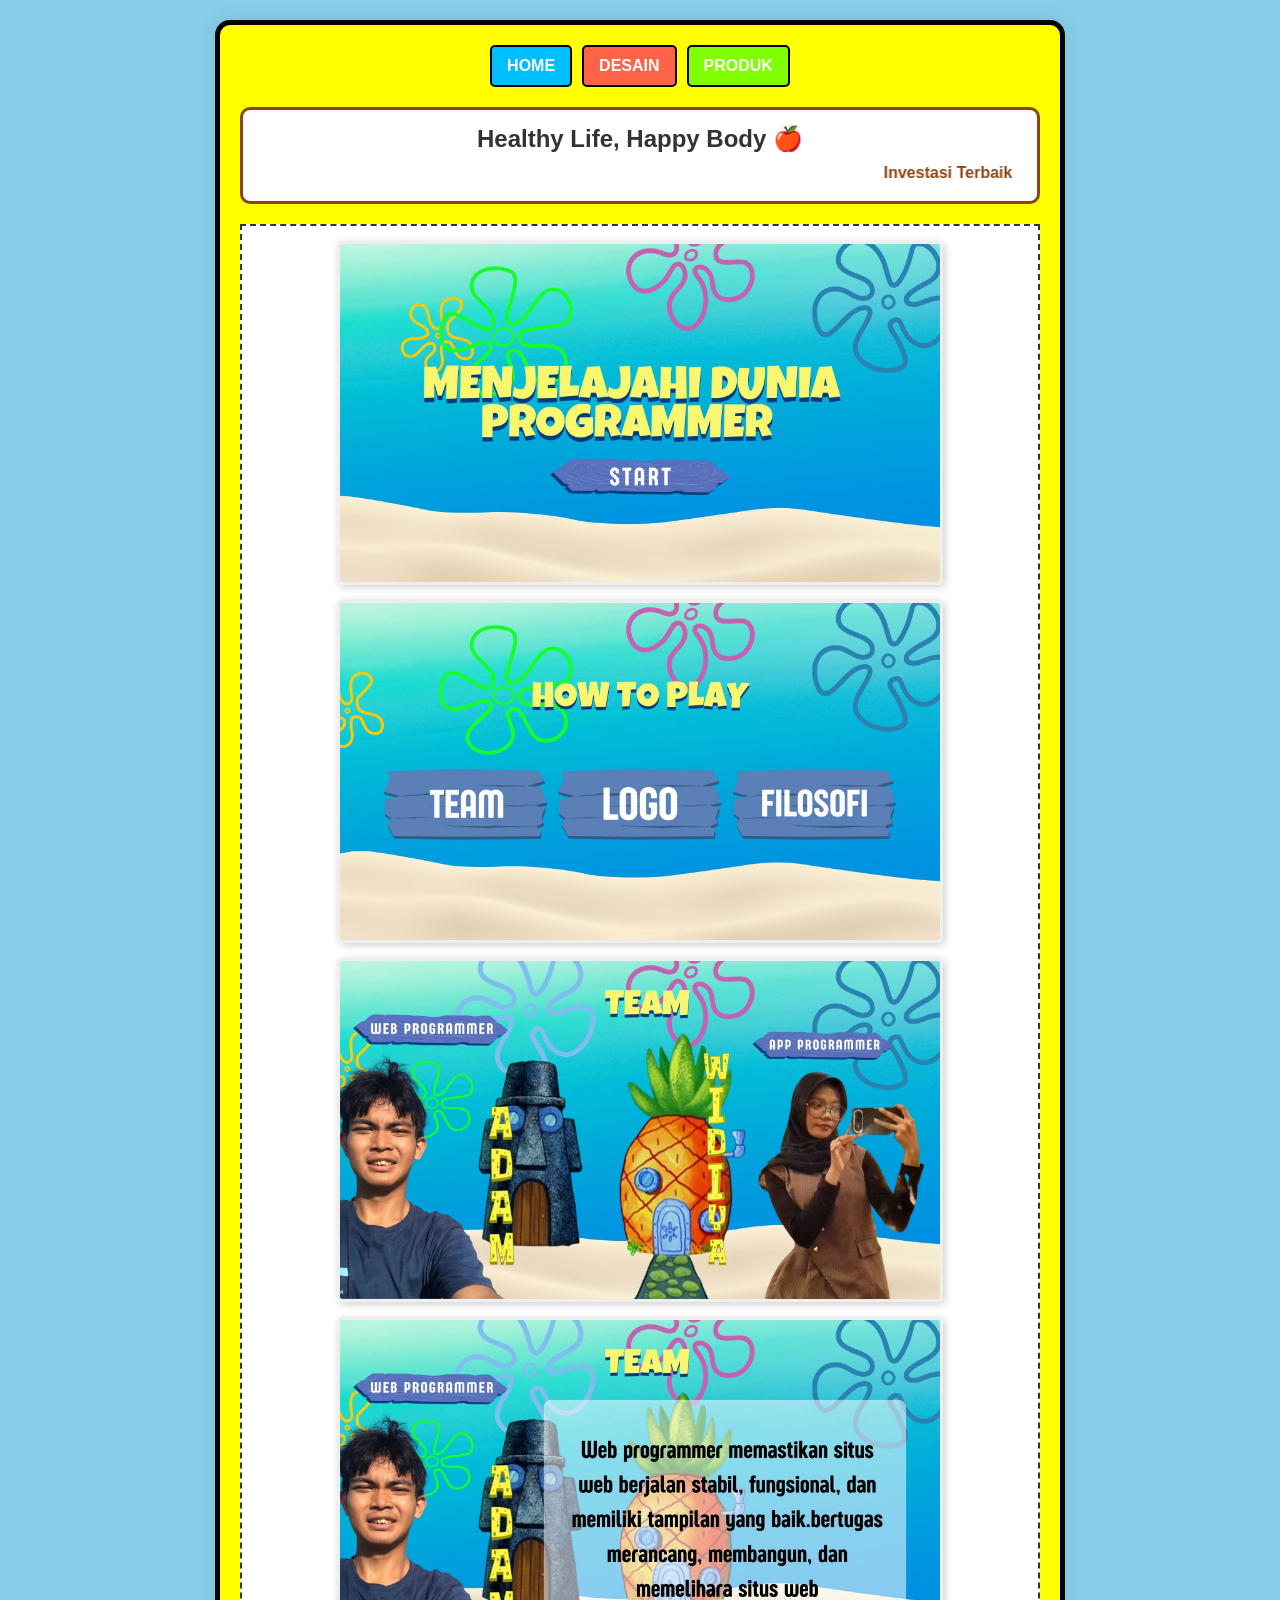
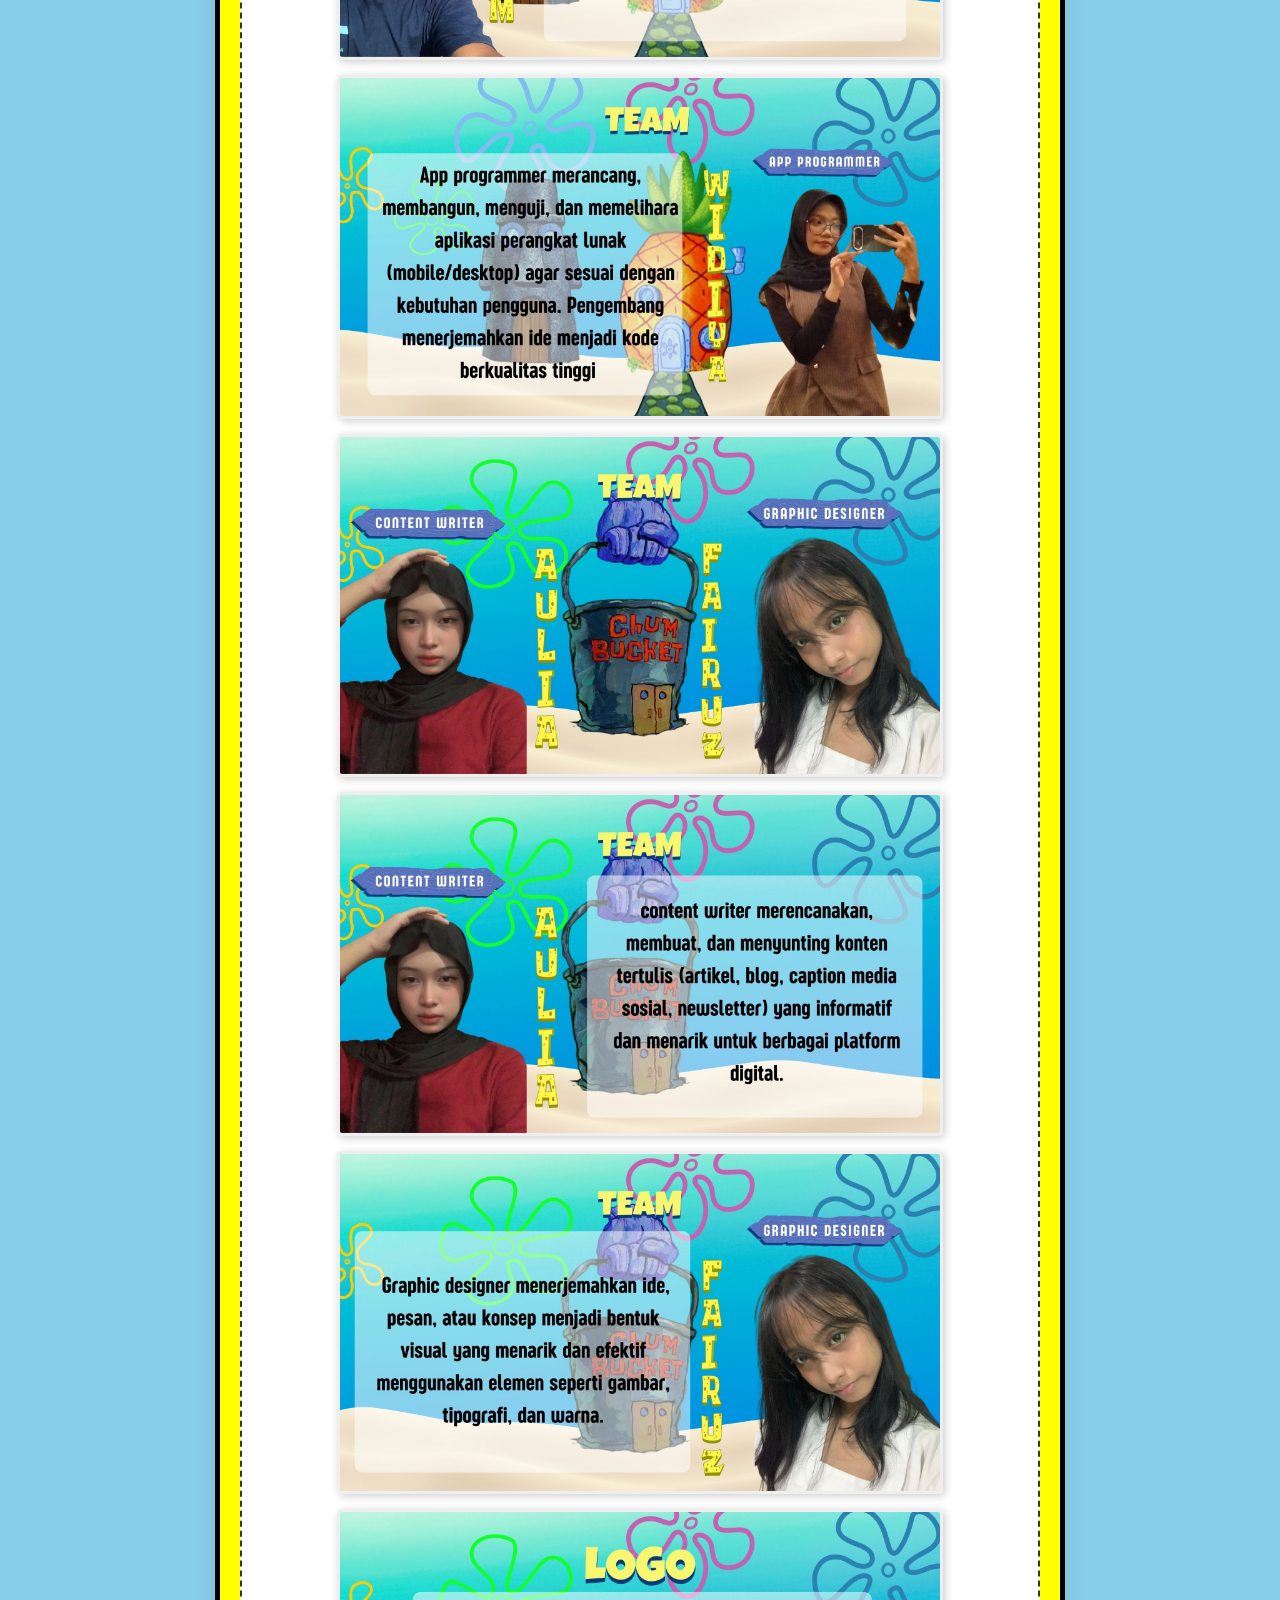
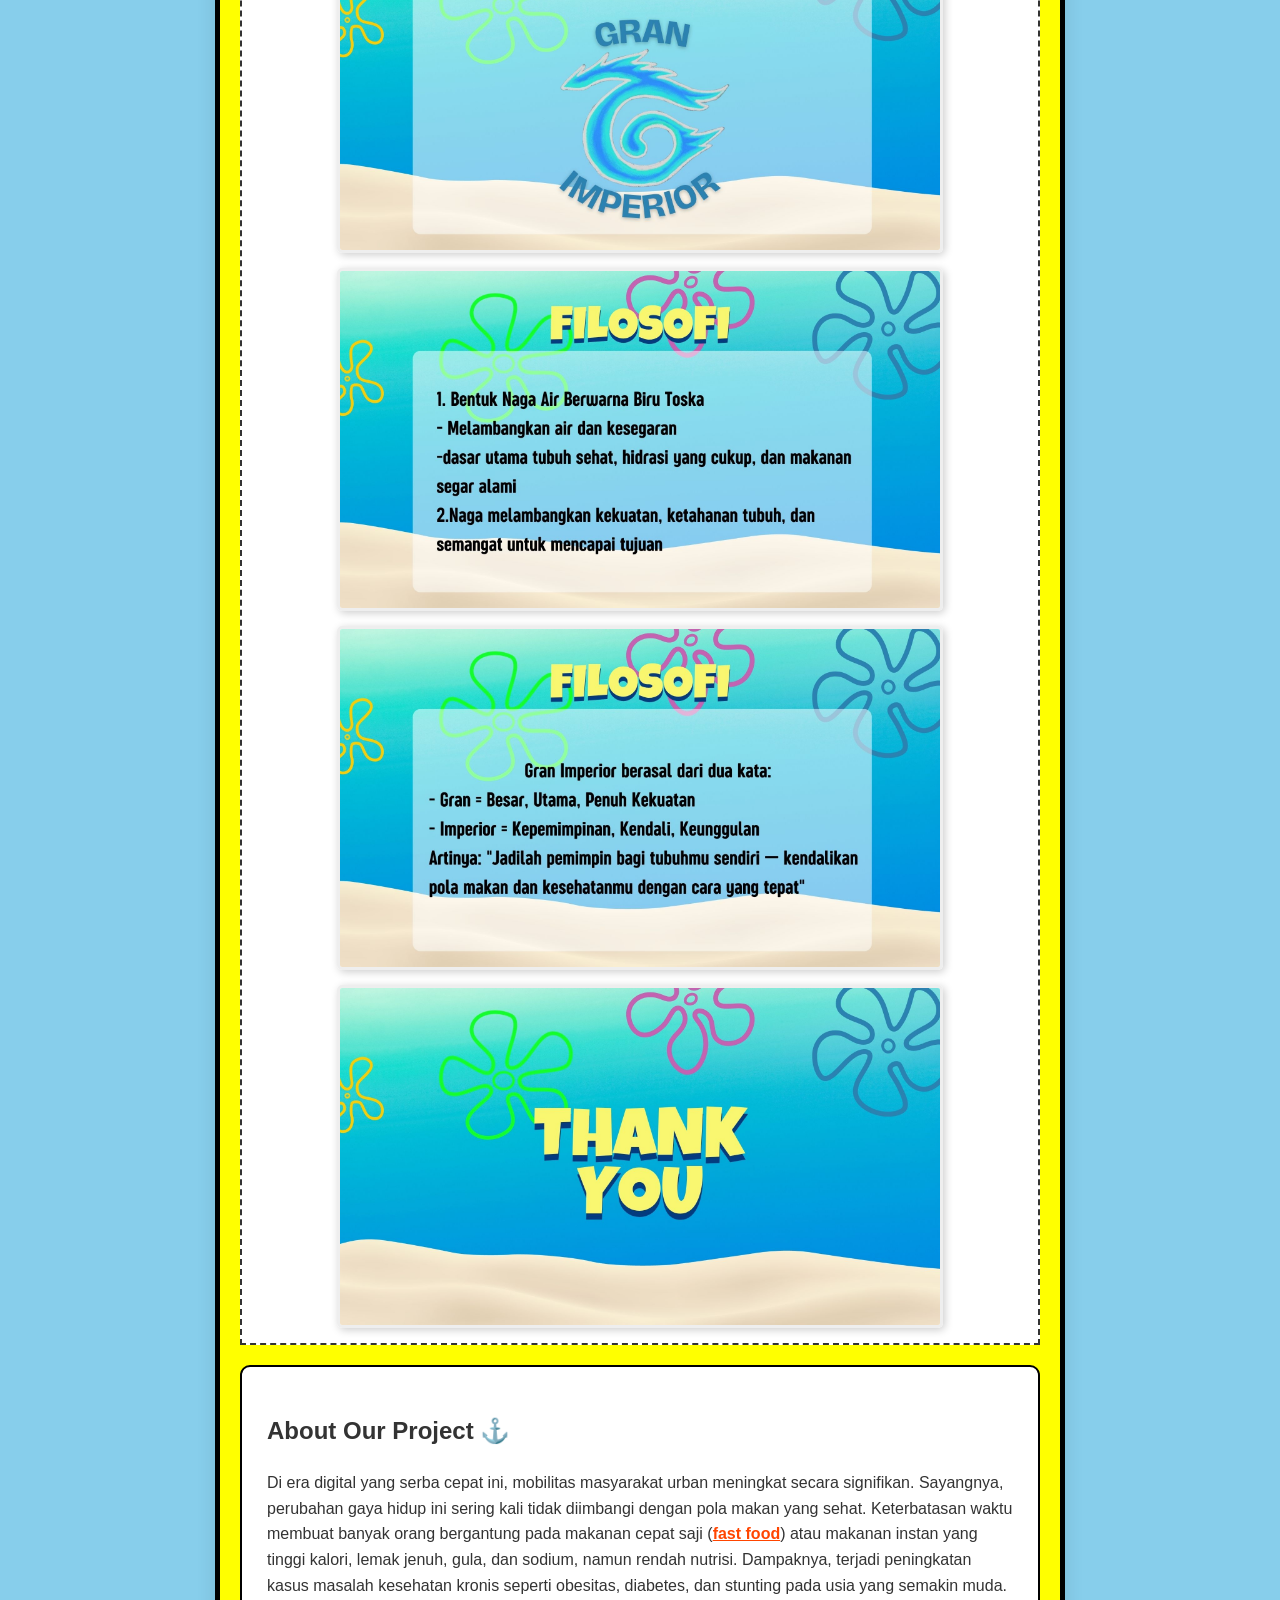
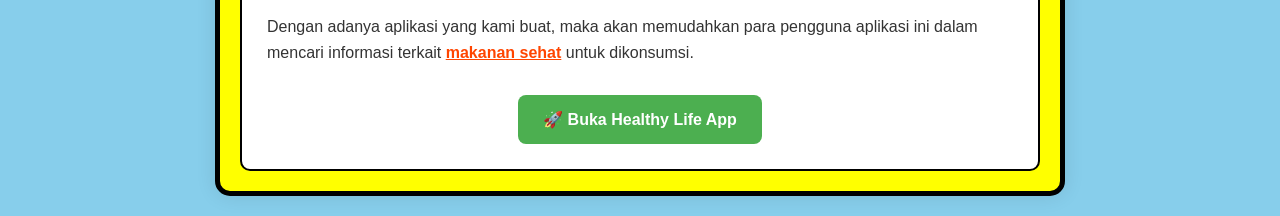
==== index.html @ bfa11078 "Update index.html" ====
<!DOCTYPE html>
<html lang="id">
<head>
    <meta charset="utf-8">
    <meta name="viewport" content="width=device-width, initial-scale=1.0">
    <title>Healthy Life - Kelompok Canggih</title>
    <link rel="stylesheet" href="styles.css?v=9">
</head>
<body>

    <div class="main-container">
        
        <nav class="nav-container">
            <a href="index.html" class="nav-btn">HOME</a>
            <a href="desain.html" class="nav-btn btn-design">DESAIN</a>
            <a href="produk.html" class="nav-btn btn-product">PRODUK</a>
        </nav>

        <header class="project-title">
            Healthy Life, Happy Body 🍎
            <div class="subtitle" style="font-size: 16px; margin-top: 10px;">
                <marquee scrollamount="5" hspace="10" style="color: #8B4513; font-weight: bold;">
                    Investasi Terbaik Dimulai dari Apa yang Kamu Makan! 🥦✨
                </marquee>
            </div>
        </header>

        <main class="content-box">
            
            <div class="ppt-vertical-container">
                <img src="1_20260606_195122_0000.jpg" alt="Slide 1" class="slide-img">
                <img src="2_20260606_195122_0001.jpg" alt="Slide 2" class="slide-img">
                <img src="3_20260606_195122_0002.jpg" alt="Slide 3" class="slide-img">
                <img src="4_20260606_195122_0003.jpg" alt="Slide 4" class="slide-img">
                <img src="5_20260606_195122_0004.jpg" alt="Slide 5" class="slide-img">
                <img src="6_20260606_195122_0005.jpg" alt="Slide 6" class="slide-img">
                <img src="7_20260606_195123_0006.jpg" alt="Slide 7" class="slide-img">
                <img src="8_20260606_195123_0007.jpg" alt="Slide 8" class="slide-img">
                <img src="9_20260606_195123_0008.jpg" alt="Slide 9" class="slide-img">
                <img src="10_20260606_195123_0009.jpg" alt="Slide 10" class="slide-img">
                <img src="11_20260606_195123_0010.jpg" alt="Slide 11" class="slide-img">
                <img src="12_20260606_195123_0011.jpg" alt="Slide 12" class="slide-img">
            </div>
            
            <section class="about-section">
                <h2>About Our Project ⚓</h2>
                <p>
                    Di era digital yang serba cepat ini, mobilitas masyarakat urban meningkat secara signifikan. Sayangnya, perubahan gaya hidup ini sering kali tidak diimbangi dengan pola makan yang sehat. Keterbatasan waktu membuat banyak orang bergantung pada makanan cepat saji (<span class="highlight">fast food</span>) atau makanan instan yang tinggi kalori, lemak jenuh, gula, dan sodium, namun rendah nutrisi. Dampaknya, terjadi peningkatan kasus masalah kesehatan kronis seperti obesitas, diabetes, dan stunting pada usia yang semakin muda.
                </p>
                <p>
                    Dengan adanya aplikasi yang kami buat, maka akan memudahkan para pengguna aplikasi ini dalam mencari informasi terkait <span class="highlight">makanan sehat</span> untuk dikonsumsi.
                </p>
                
                <div style="text-align: center; margin-top: 30px;">
                    <a href="https://gran-imperior-dbnquunvcpaazsbm9xp2z8.streamlit.app/" target="_blank" style="text-decoration: none;">
                        <button style="padding: 15px 25px; font-size: 16px; background-color: #4CAF50; color: white; border: none; border-radius: 8px; cursor: pointer; font-weight: bold;">
                            🚀 Buka Healthy Life App
                        </button>
                    </a>
                </div>
            </section>

        </main>
    </div>

</body>
</html>
---- styles.css ----
/* Pengaturan Dasar */
body {
    background-color: #87CEEB; /* Biru langit */
    font-family: 'Segoe UI', Tahoma, Geneva, Verdana, sans-serif;
    margin: 0;
    padding: 0;
    color: #333;
}

.main-container {
    max-width: 800px;
    margin: 20px auto;
    padding: 20px;
    background-color: #FFFF00; /* Kuning tema */
    border: 5px solid #000;
    border-radius: 15px;
    box-shadow: 0 0 20px rgba(0,0,0,0.1);
}

/* Navigasi */
.nav-container {
    display: flex;
    justify-content: center;
    gap: 10px;
    margin-bottom: 20px;
    flex-wrap: wrap;
}

.nav-btn {
    padding: 10px 15px;
    background-color: #00BFFF;
    color: white;
    text-decoration: none;
    border: 2px solid #000;
    border-radius: 5px;
    font-weight: bold;
    text-transform: uppercase;
}

.btn-design { background-color: #FF6347; }
.btn-product { background-color: #7FFF00; }

/* Judul Web */
.project-title {
    text-align: center;
    font-size: 24px;
    font-weight: bold;
    border: 3px solid #8B4513;
    padding: 15px;
    background-color: #fff;
    border-radius: 10px;
    margin-bottom: 20px;
}

/* Wadah Gambar PPT (Dibuat agar gambar tidak keluar) */
.ppt-vertical-container {
    display: flex;
    flex-direction: column;
    align-items: center;
    gap: 15px;
    margin: 20px 0;
    padding: 15px;
    background: #fff;
    border: 2px dashed #333;
    width: 100%;
    box-sizing: border-box; /* Agar padding tidak merusak lebar */
}

/* Pengaturan Gambar agar RAPI & PAS */
.slide-img {
    width: 100%;             /* Memaksa gambar selebar kontainer */
    max-width: 600px;        /* Batas maksimal lebar agar tidak terlalu besar */
    height: auto;            /* Menjaga proporsi gambar */
    object-fit: contain;     /* Gambar tidak akan gepeng */
    border: 3px solid #eee;
    border-radius: 5px;
    box-shadow: 2px 2px 8px rgba(0,0,0,0.2);
    display: block;          /* Menghilangkan celah bawah pada gambar */
}

/* Bagian Tentang */
.about-section {
    background-color: #fff;
    padding: 25px;
    border-radius: 10px;
    border: 2px solid #000;
    line-height: 1.6;
}

.highlight {
    color: #FF4500;
    font-weight: bold;
    text-decoration: underline;
    }

/* Tambahkan kode ini ke bagian bawah file styles.css */
.scratch-wrapper {
    position: relative;
    width: 100%;
    padding-top: 80%; /* Ini mengatur tinggi game agar tidak gepeng */
    overflow: hidden;
    border: 4px solid #8B4513; 
    border-radius: 10px;
    background: #eee;
    margin-top: 15px;
}

.scratch-wrapper iframe {
    position: absolute;
    top: 0;
    left: 0;
    width: 100%;
    height: 100%;
    border: none;
}
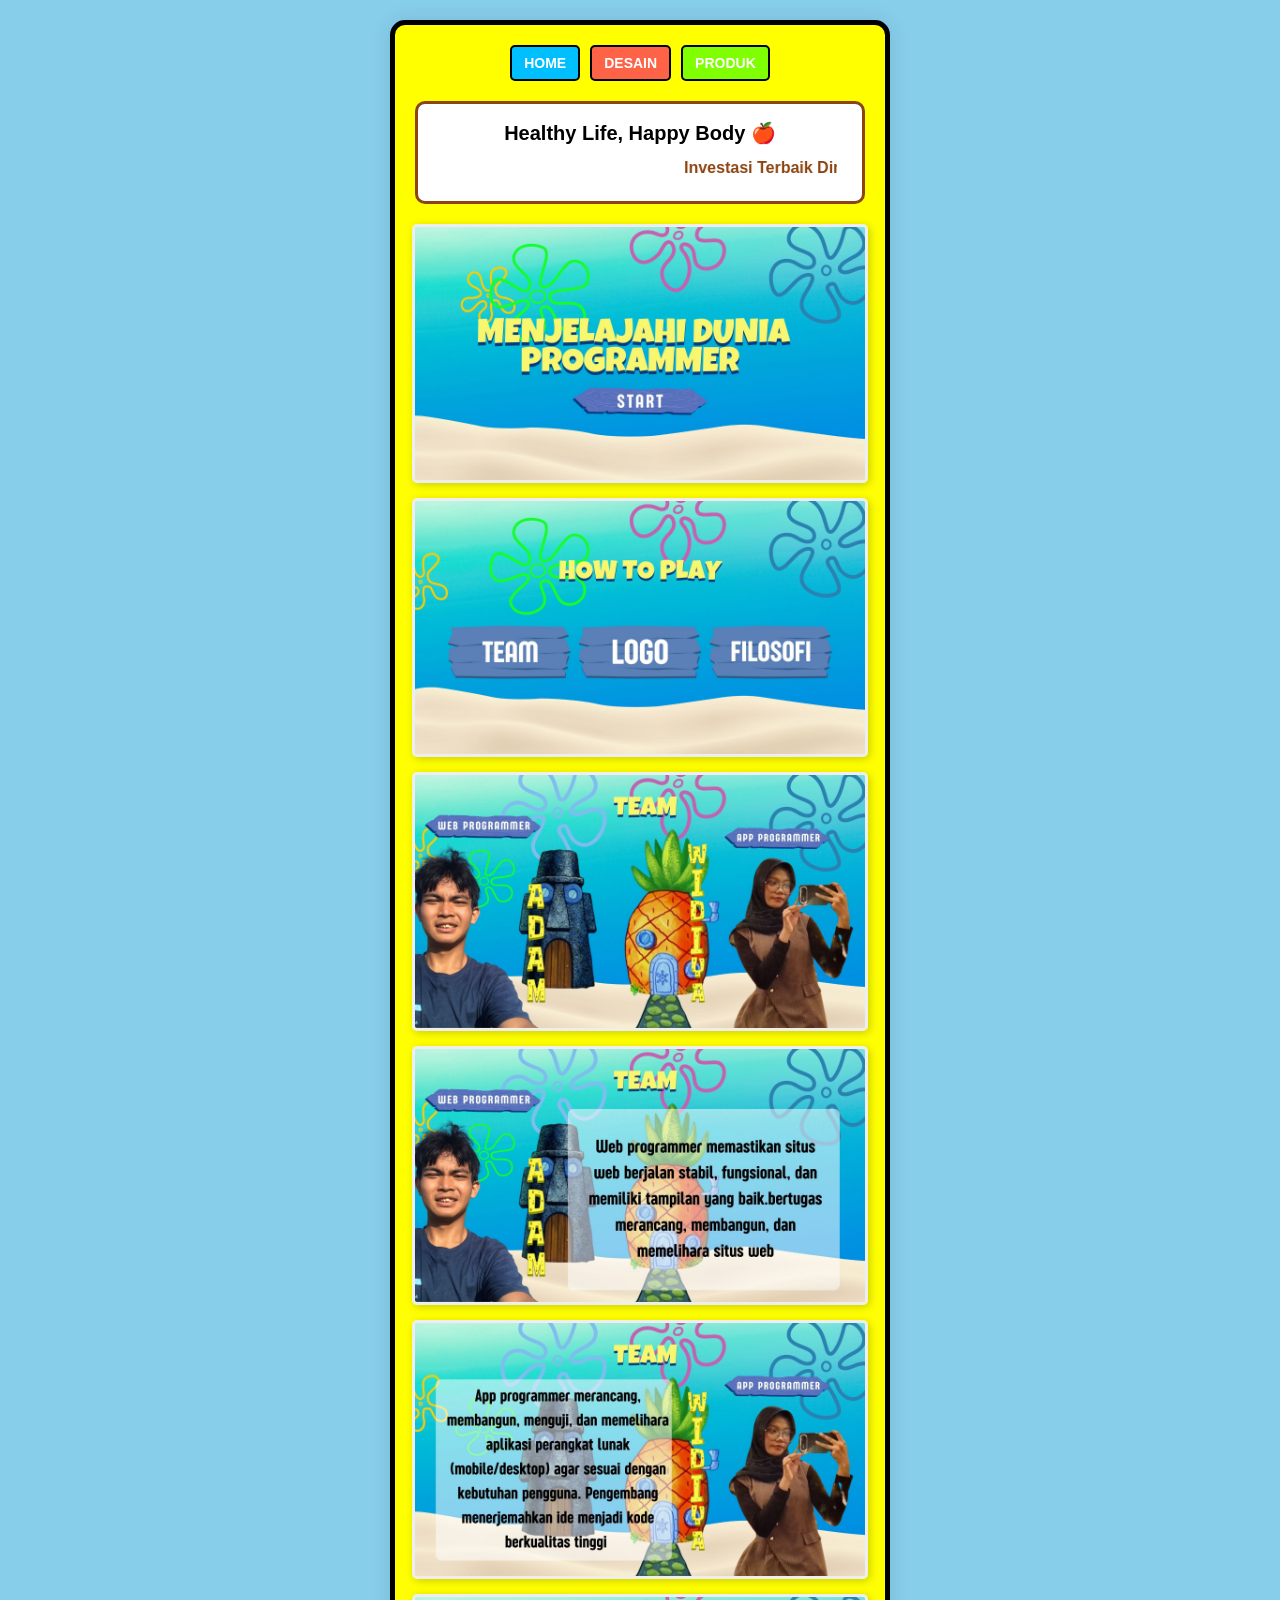
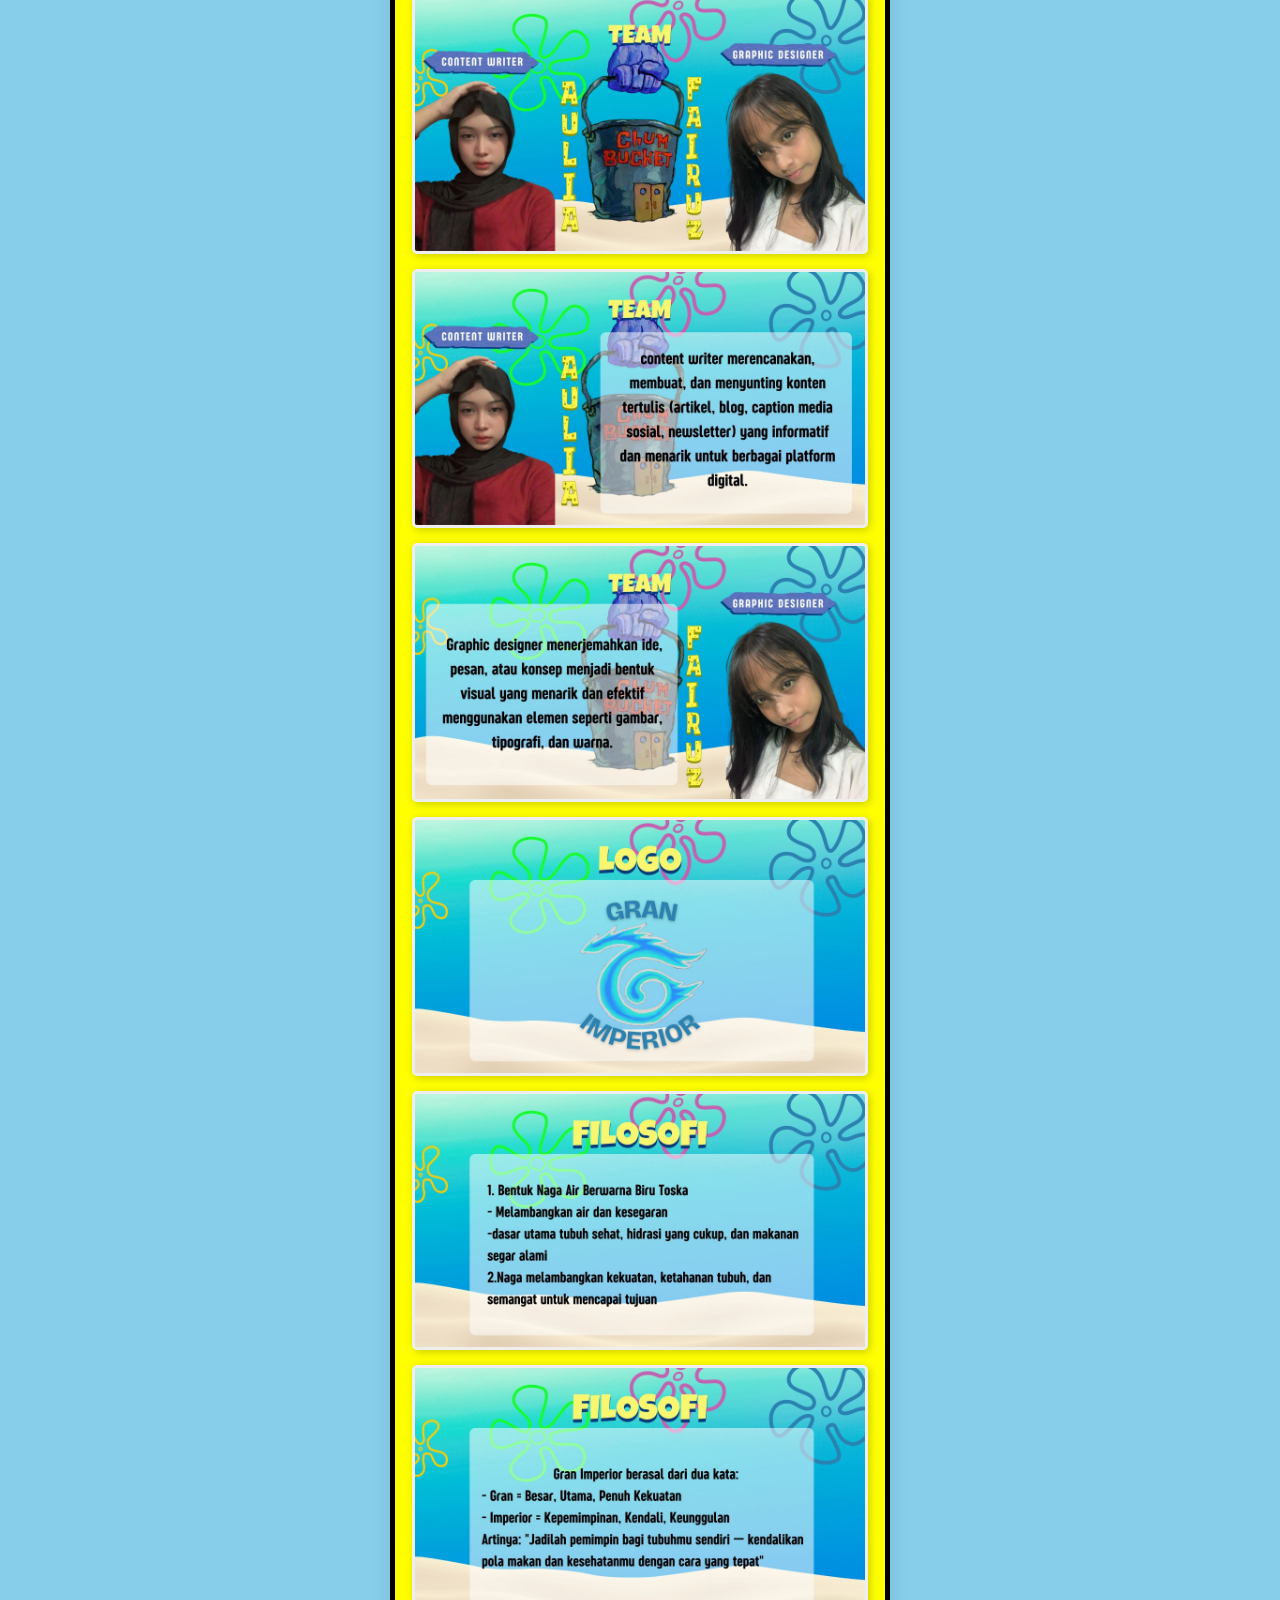
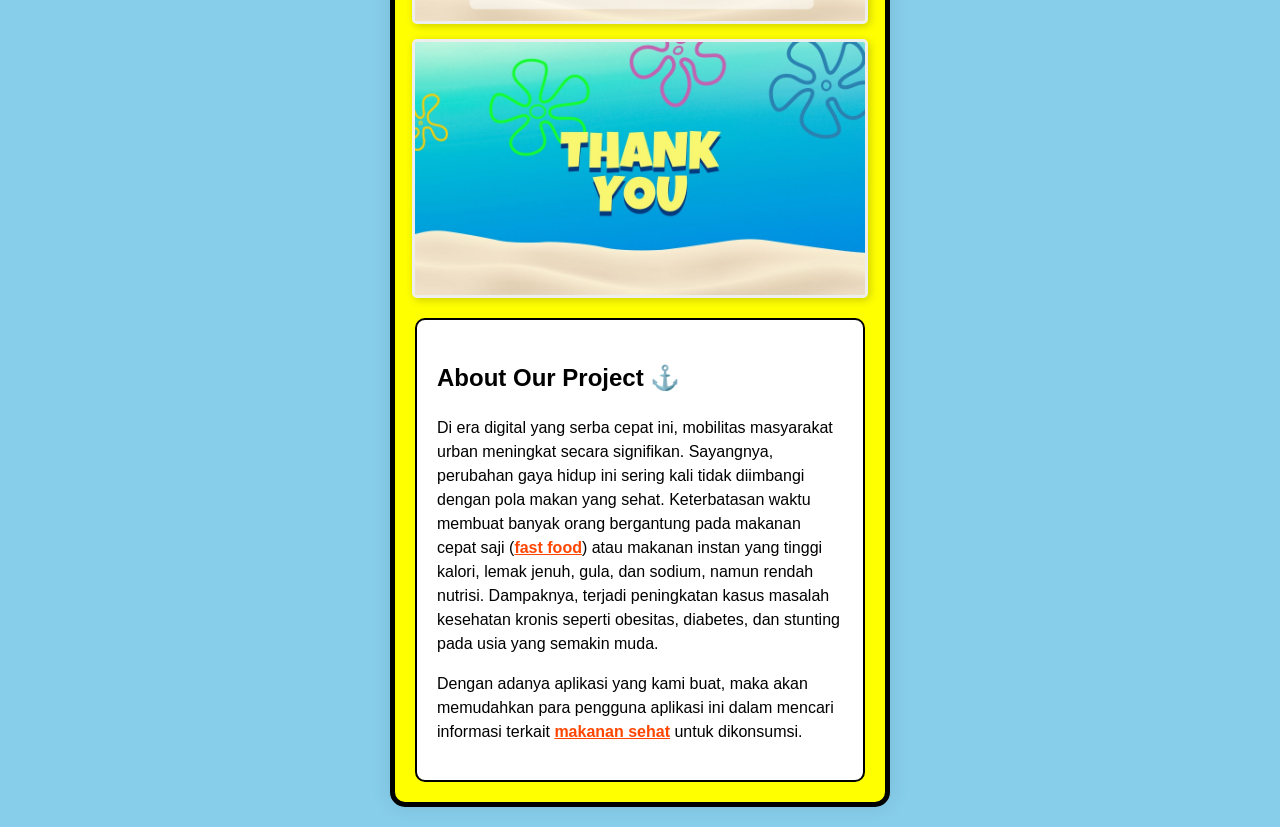
==== commit 132e0278: "Update index.html" ====
--- a/index.html
+++ b/index.html
@@ -51,13 +51,7 @@
                     Dengan adanya aplikasi yang kami buat, maka akan memudahkan para pengguna aplikasi ini dalam mencari informasi terkait <span class="highlight">makanan sehat</span> untuk dikonsumsi.
                 </p>
                 
-                <div style="text-align: center; margin-top: 30px;">
-                    <a href="https://gran-imperior-dbnquunvcpaazsbm9xp2z8.streamlit.app/" target="_blank" style="text-decoration: none;">
-                        <button style="padding: 15px 25px; font-size: 16px; background-color: #4CAF50; color: white; border: none; border-radius: 8px; cursor: pointer; font-weight: bold;">
-                            🚀 Buka Healthy Life App
-                        </button>
-                    </a>
-                </div>
+                
             </section>
 
         </main>
--- a/styles.css
+++ b/styles.css
@@ -3,18 +3,20 @@
     background-color: #87CEEB; /* Biru langit */
     font-family: 'Segoe UI', Tahoma, Geneva, Verdana, sans-serif;
     margin: 0;
-    padding: 0;
-    color: #333;
+    padding: 20px;
+    display: flex;
+    justify-content: center;
 }
 
 .main-container {
-    max-width: 800px;
-    margin: 20px auto;
+    width: 100%;
+    max-width: 500px; /* Lebar pas agar bingkai biru tetap terlihat */
     padding: 20px;
     background-color: #FFFF00; /* Kuning tema */
     border: 5px solid #000;
     border-radius: 15px;
     box-shadow: 0 0 20px rgba(0,0,0,0.1);
+    box-sizing: border-box; 
 }
 
 /* Navigasi */
@@ -27,14 +29,14 @@
 }
 
 .nav-btn {
-    padding: 10px 15px;
+    padding: 8px 12px;
     background-color: #00BFFF;
     color: white;
     text-decoration: none;
     border: 2px solid #000;
     border-radius: 5px;
     font-weight: bold;
-    text-transform: uppercase;
+    font-size: 14px;
 }
 
 .btn-design { background-color: #FF6347; }
@@ -43,73 +45,47 @@
 /* Judul Web */
 .project-title {
     text-align: center;
-    font-size: 24px;
+    font-size: 20px;
     font-weight: bold;
     border: 3px solid #8B4513;
     padding: 15px;
     background-color: #fff;
     border-radius: 10px;
     margin-bottom: 20px;
+    line-height: 1.4; 
 }
 
-/* Wadah Gambar PPT (Dibuat agar gambar tidak keluar) */
+/* Pengaturan Gambar PPT */
 .ppt-vertical-container {
     display: flex;
     flex-direction: column;
     align-items: center;
     gap: 15px;
     margin: 20px 0;
-    padding: 15px;
-    background: #fff;
-    border: 2px dashed #333;
     width: 100%;
-    box-sizing: border-box; /* Agar padding tidak merusak lebar */
 }
 
-/* Pengaturan Gambar agar RAPI & PAS */
 .slide-img {
-    width: 100%;             /* Memaksa gambar selebar kontainer */
-    max-width: 600px;        /* Batas maksimal lebar agar tidak terlalu besar */
-    height: auto;            /* Menjaga proporsi gambar */
-    object-fit: contain;     /* Gambar tidak akan gepeng */
+    width: 100%;
+    height: auto;
     border: 3px solid #eee;
     border-radius: 5px;
     box-shadow: 2px 2px 8px rgba(0,0,0,0.2);
-    display: block;          /* Menghilangkan celah bawah pada gambar */
+    display: block;
 }
 
 /* Bagian Tentang */
 .about-section {
     background-color: #fff;
-    padding: 25px;
+    padding: 20px;
     border-radius: 10px;
     border: 2px solid #000;
-    line-height: 1.6;
+    line-height: 1.5;
+    margin-top: 20px;
 }
 
 .highlight {
     color: #FF4500;
     font-weight: bold;
     text-decoration: underline;
-    }
-
-/* Tambahkan kode ini ke bagian bawah file styles.css */
-.scratch-wrapper {
-    position: relative;
-    width: 100%;
-    padding-top: 80%; /* Ini mengatur tinggi game agar tidak gepeng */
-    overflow: hidden;
-    border: 4px solid #8B4513; 
-    border-radius: 10px;
-    background: #eee;
-    margin-top: 15px;
 }
-
-.scratch-wrapper iframe {
-    position: absolute;
-    top: 0;
-    left: 0;
-    width: 100%;
-    height: 100%;
-    border: none;
-}
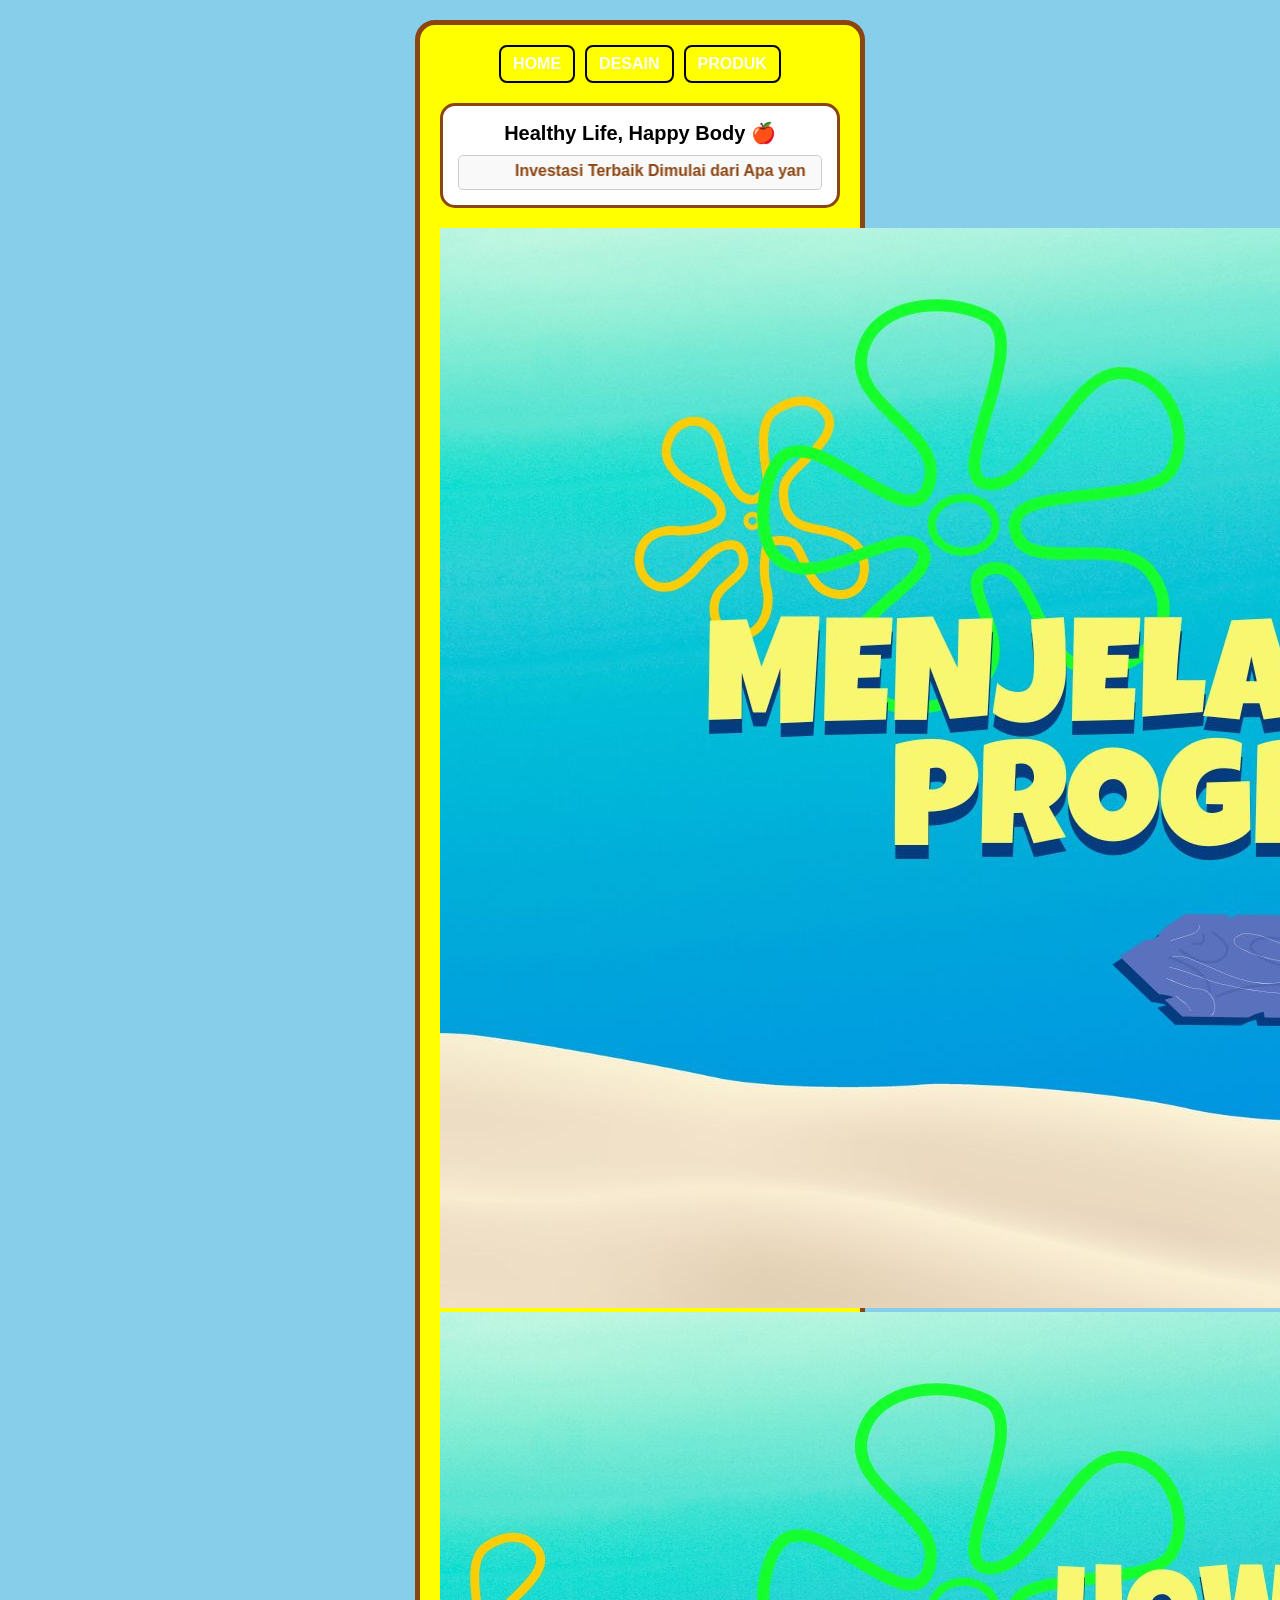
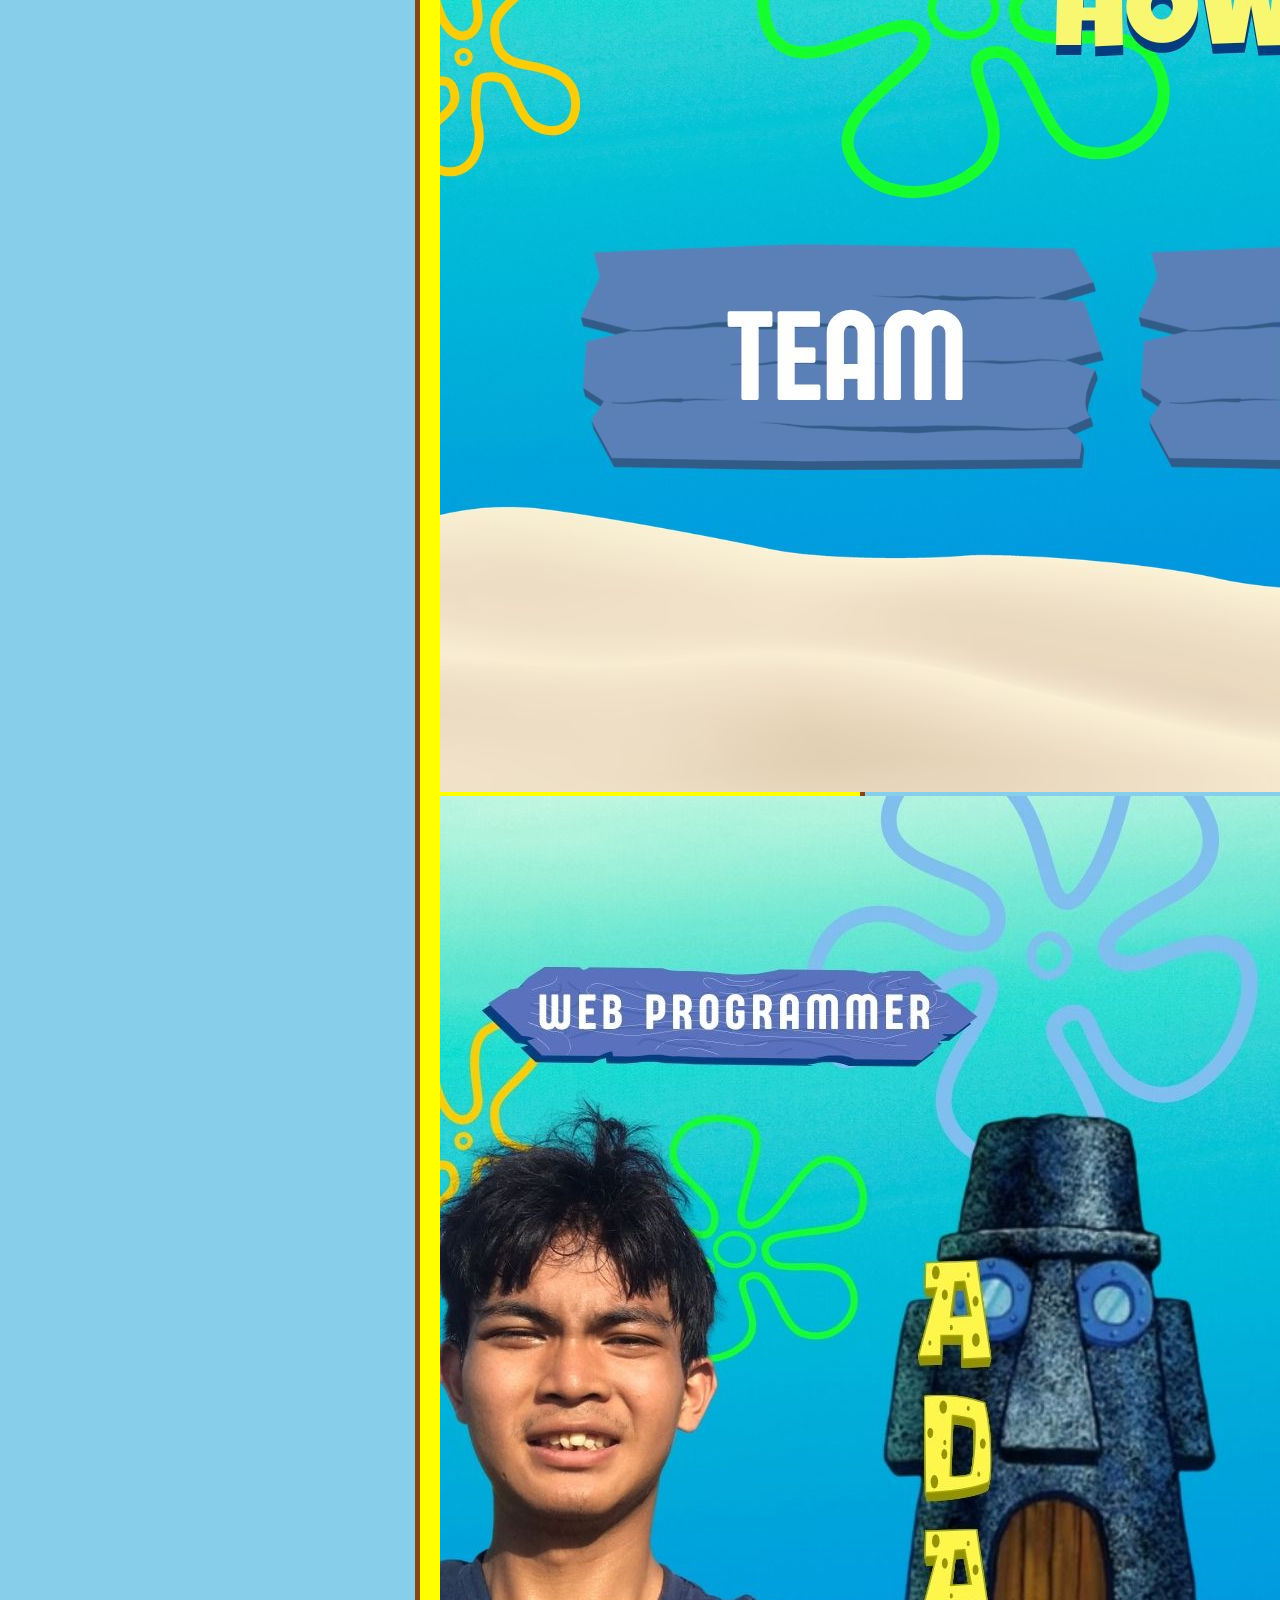
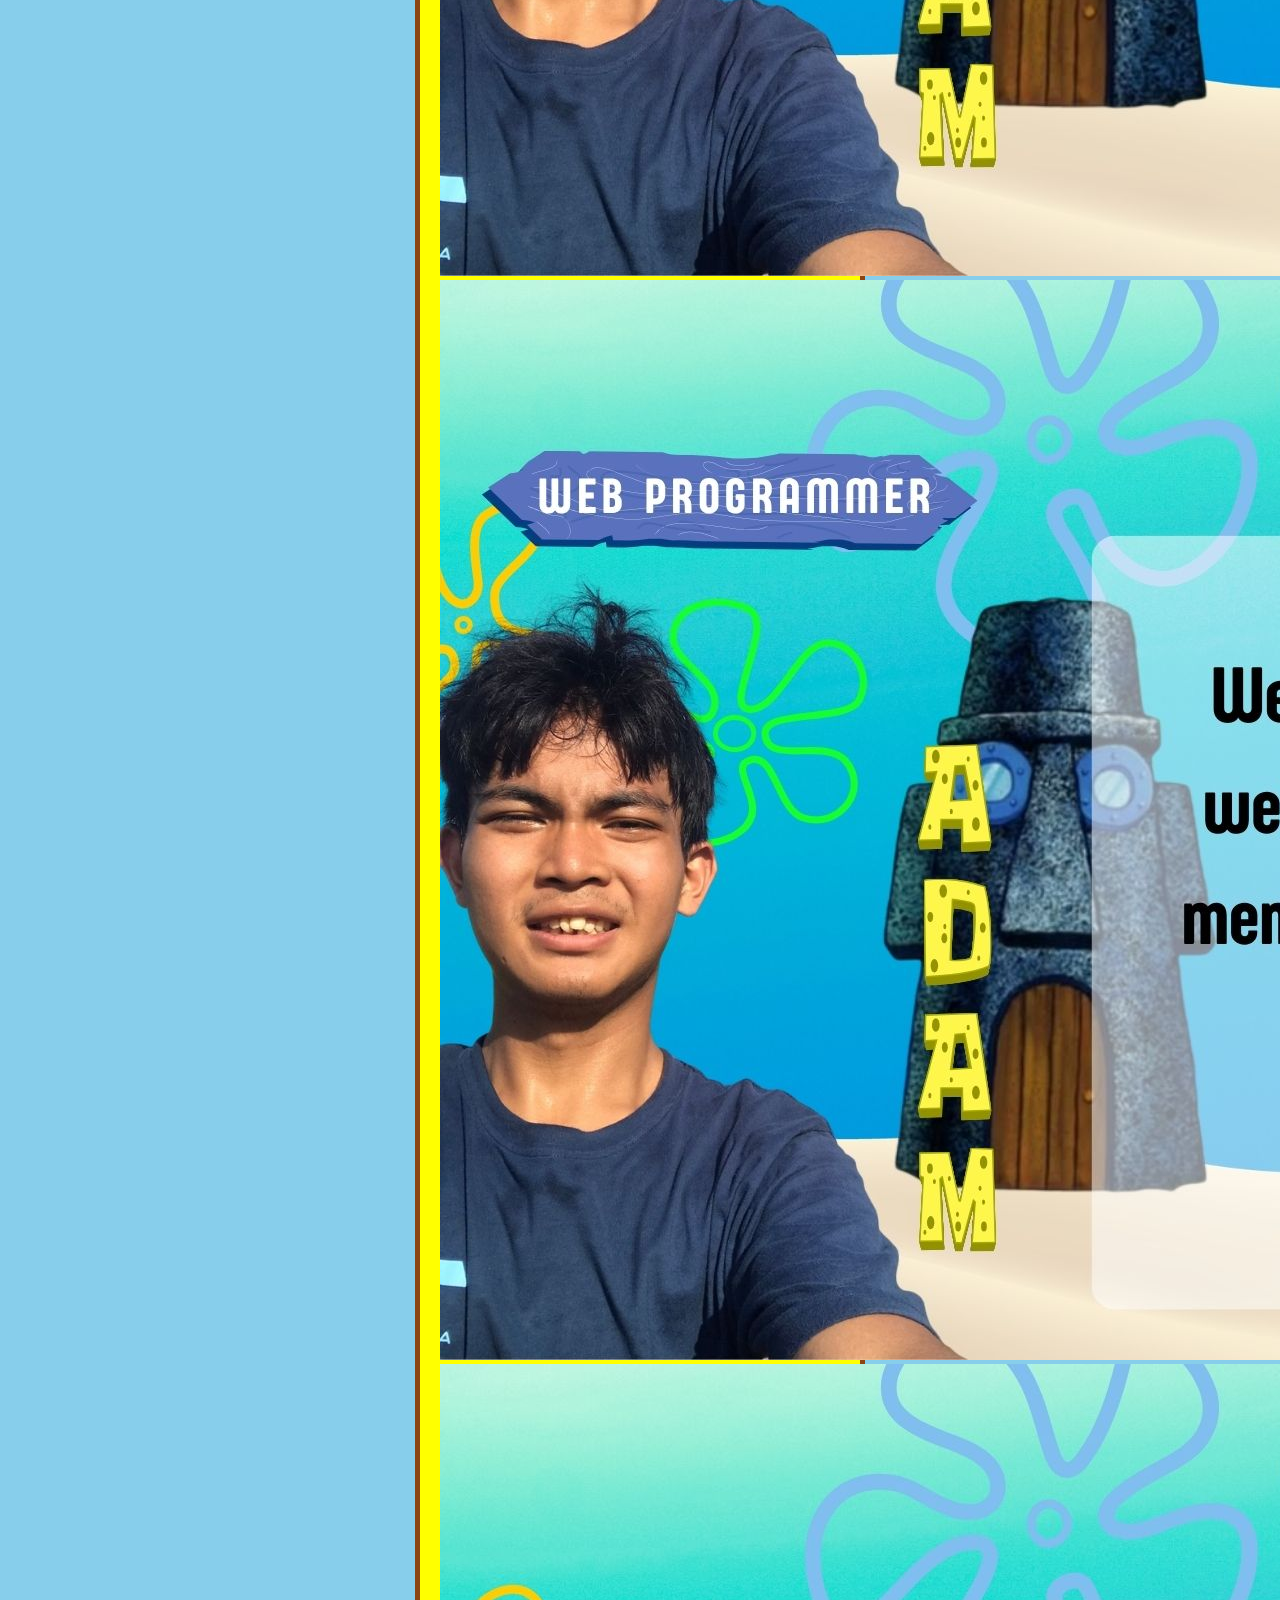
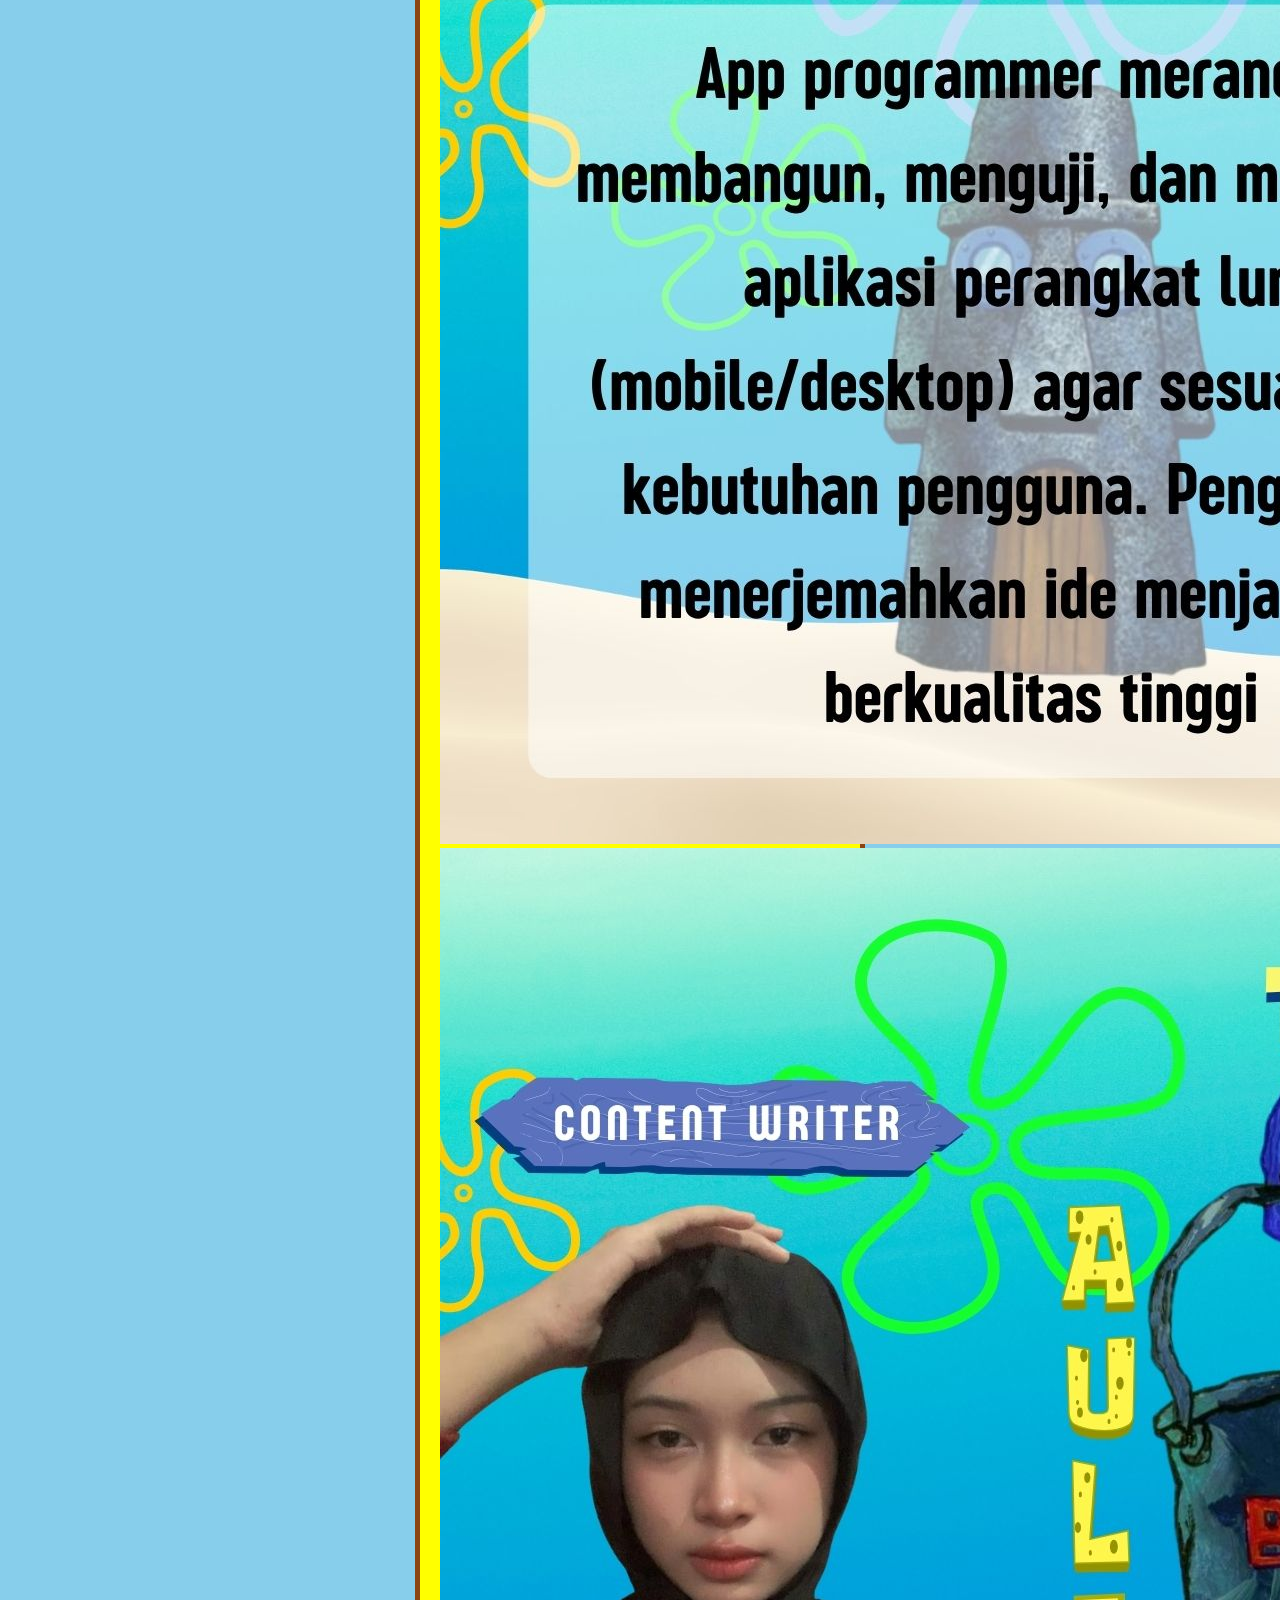
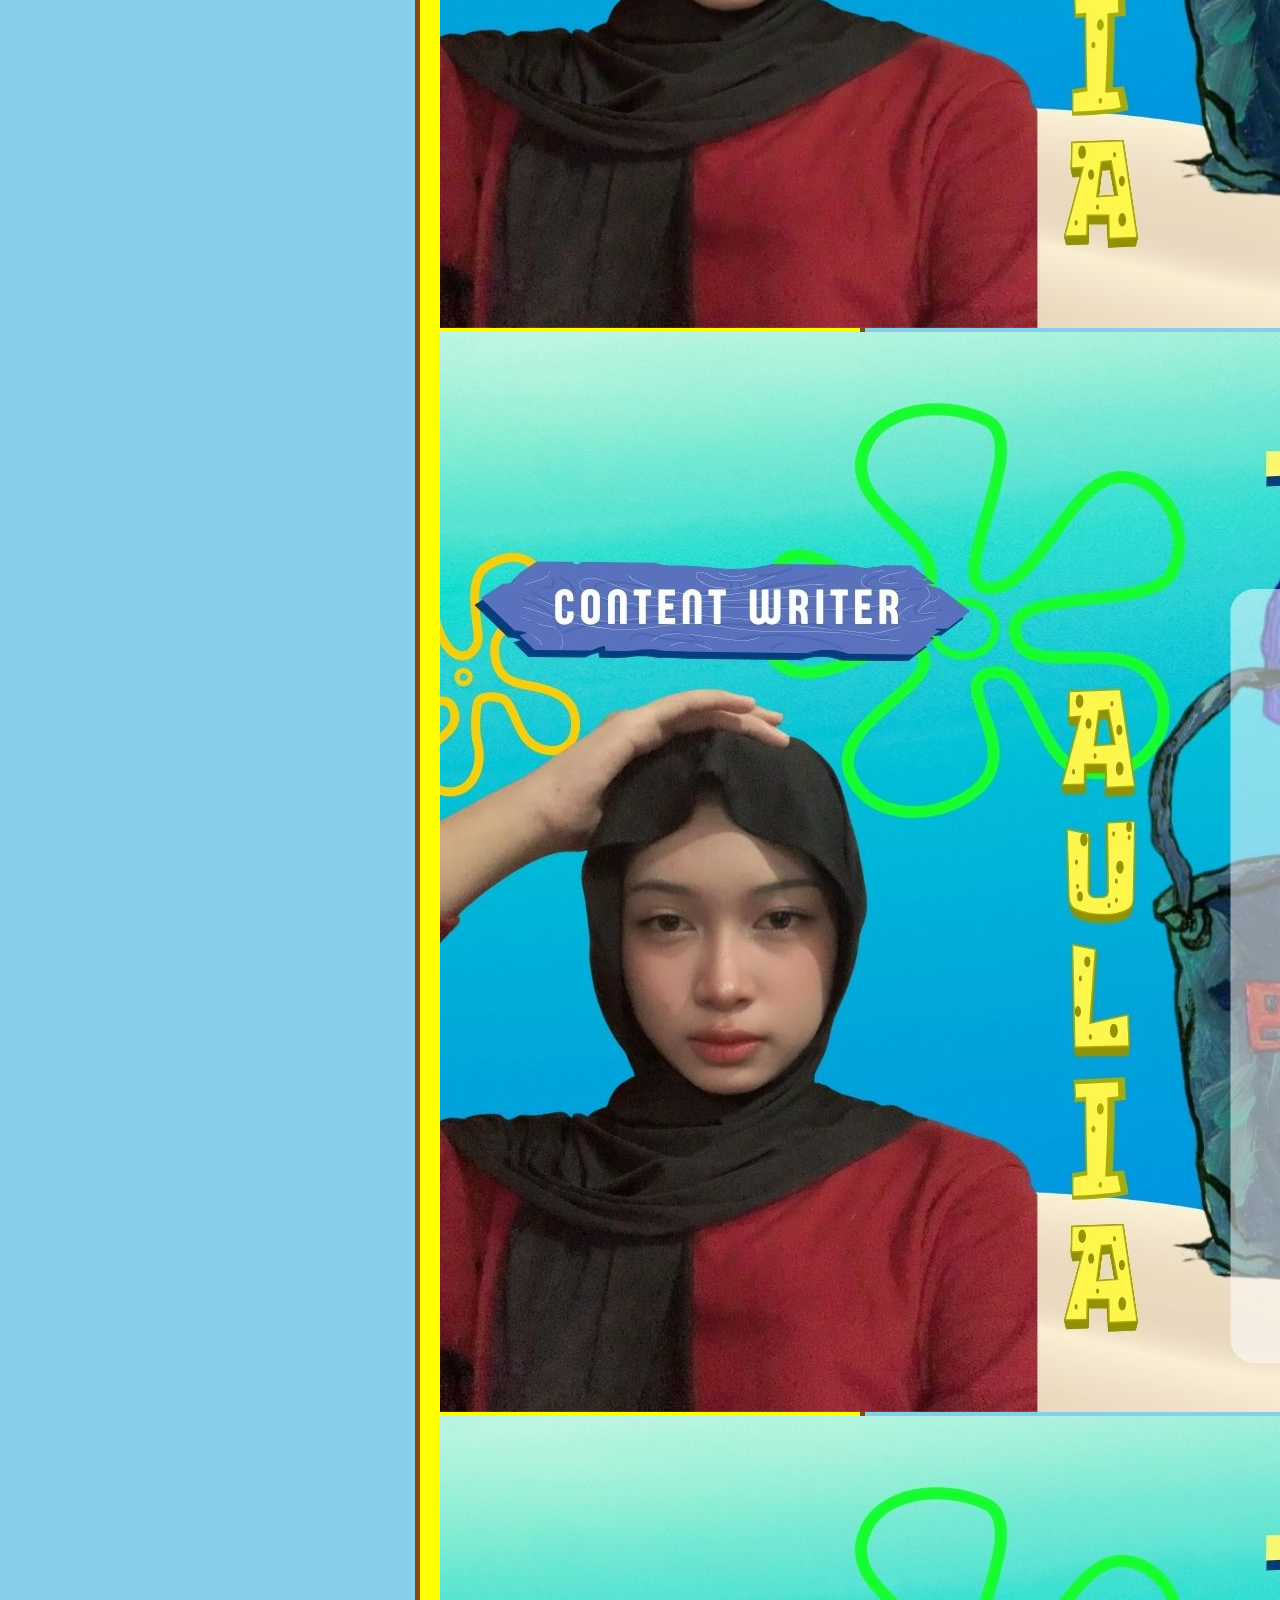
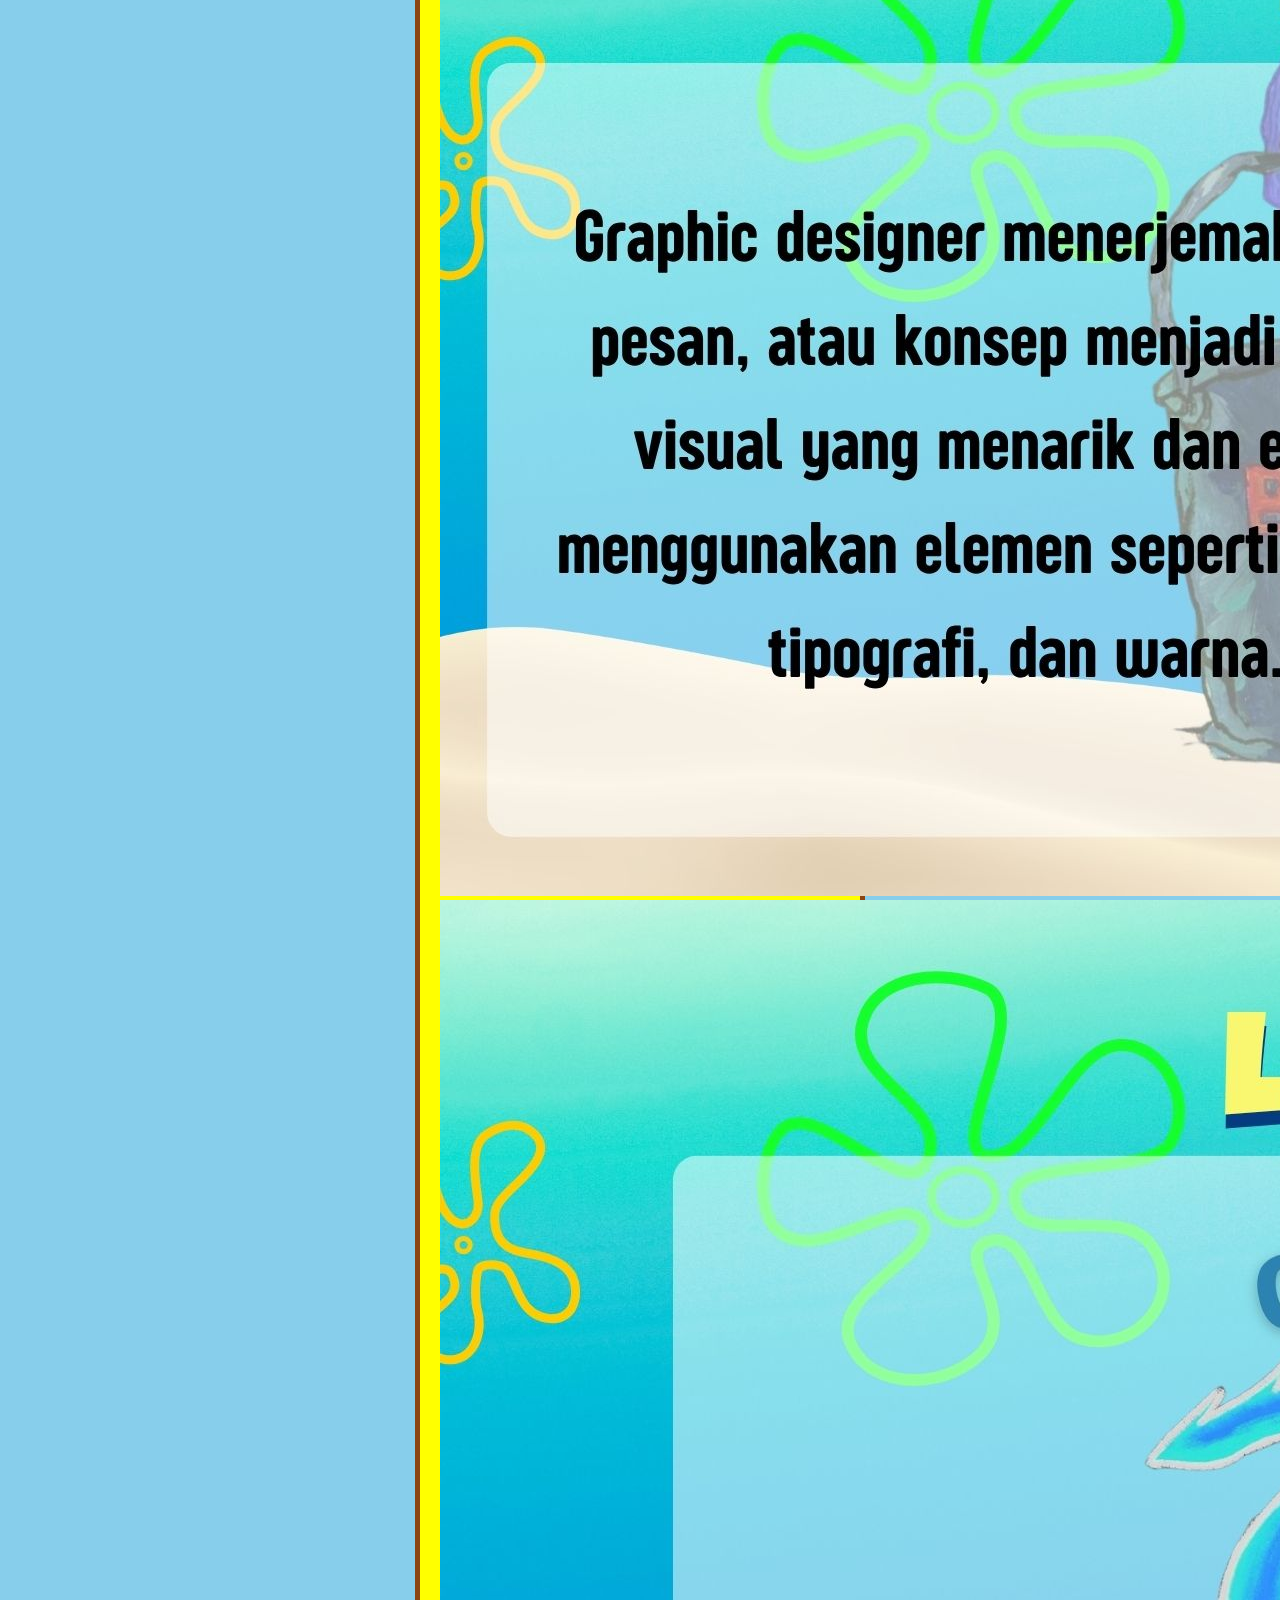
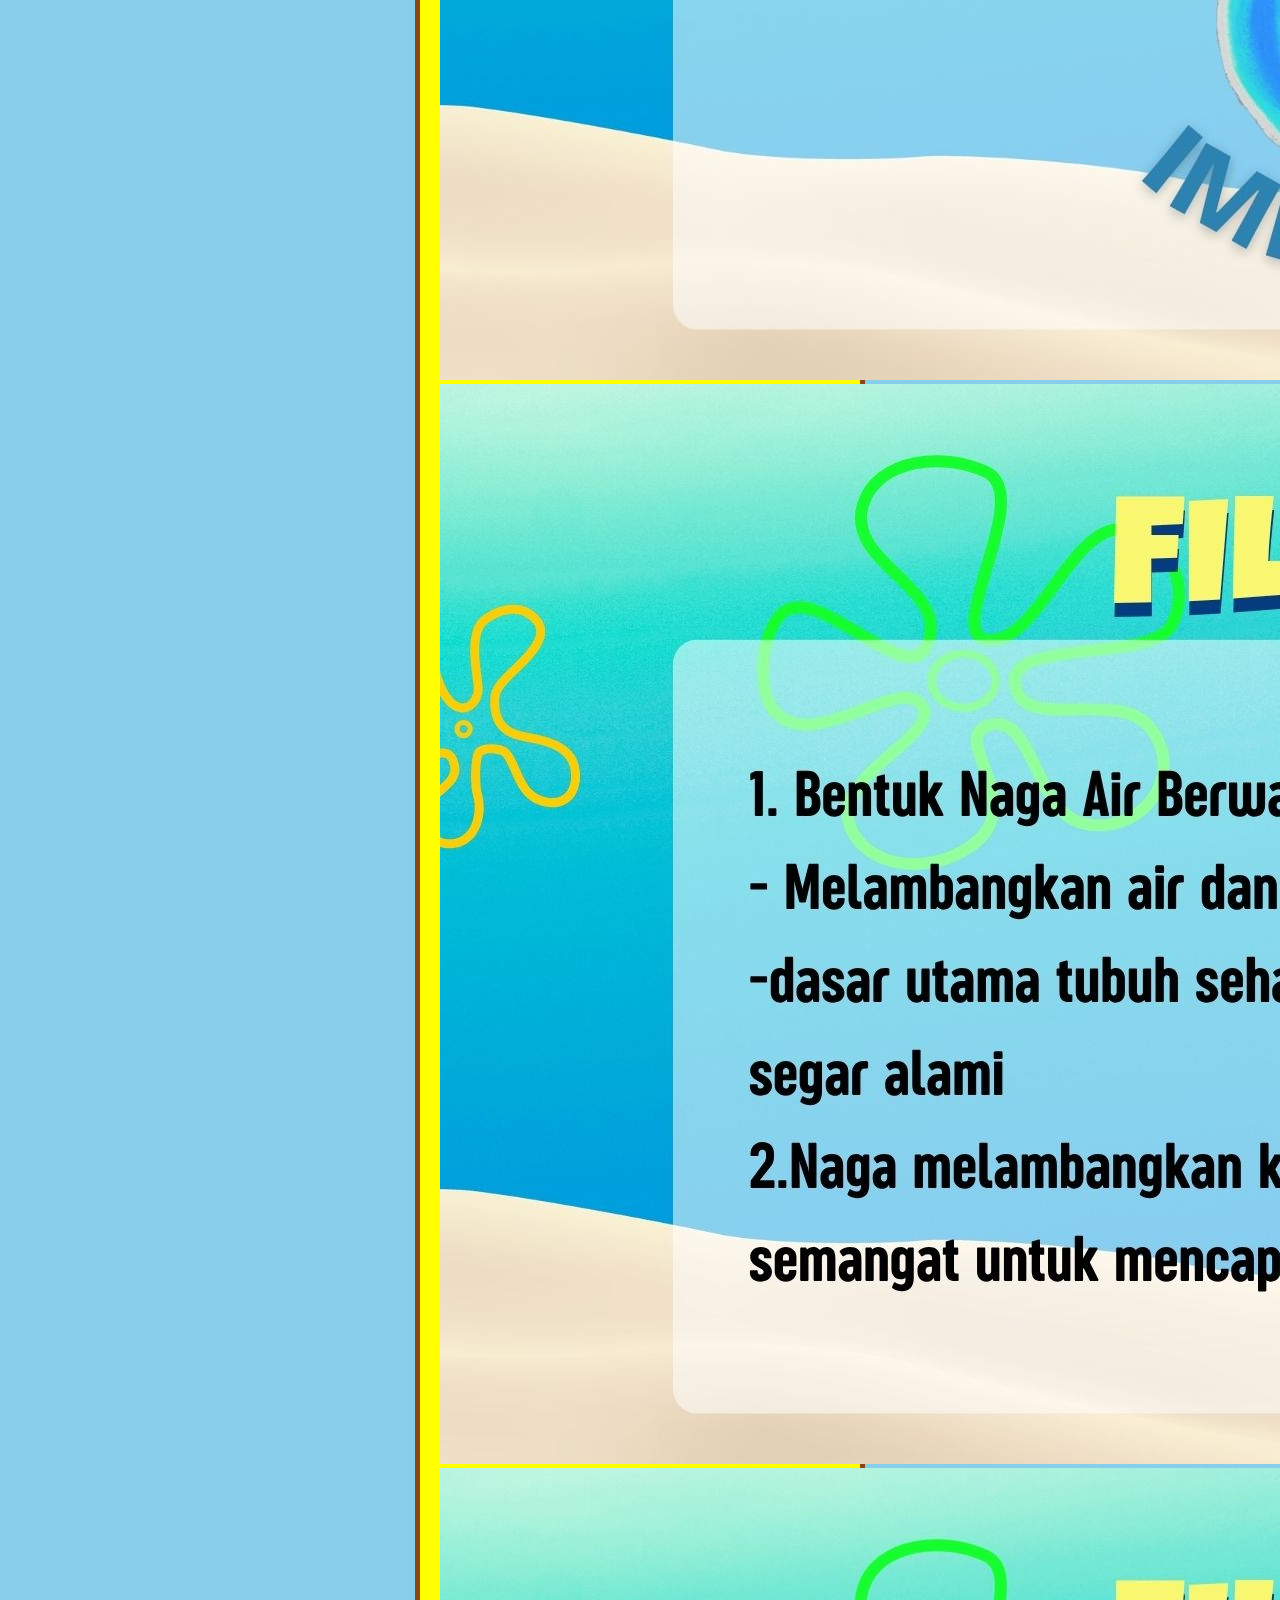
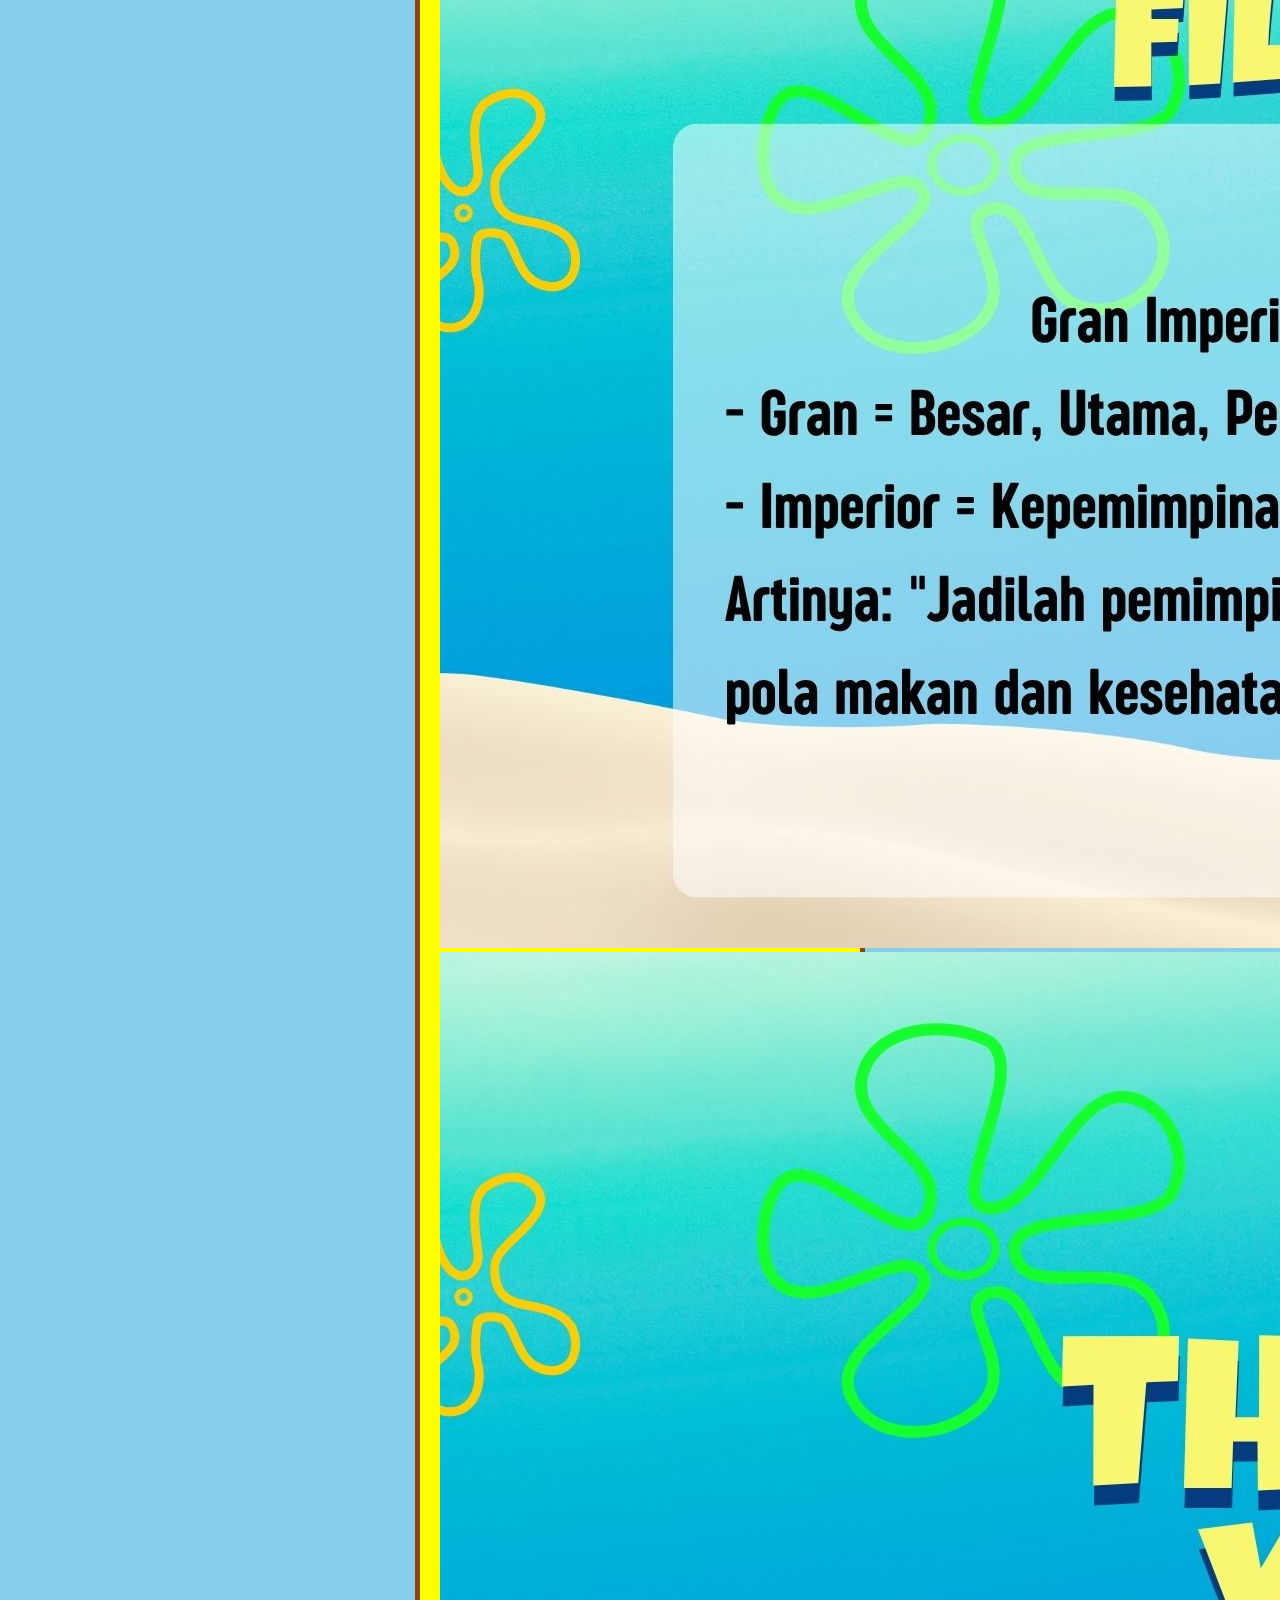
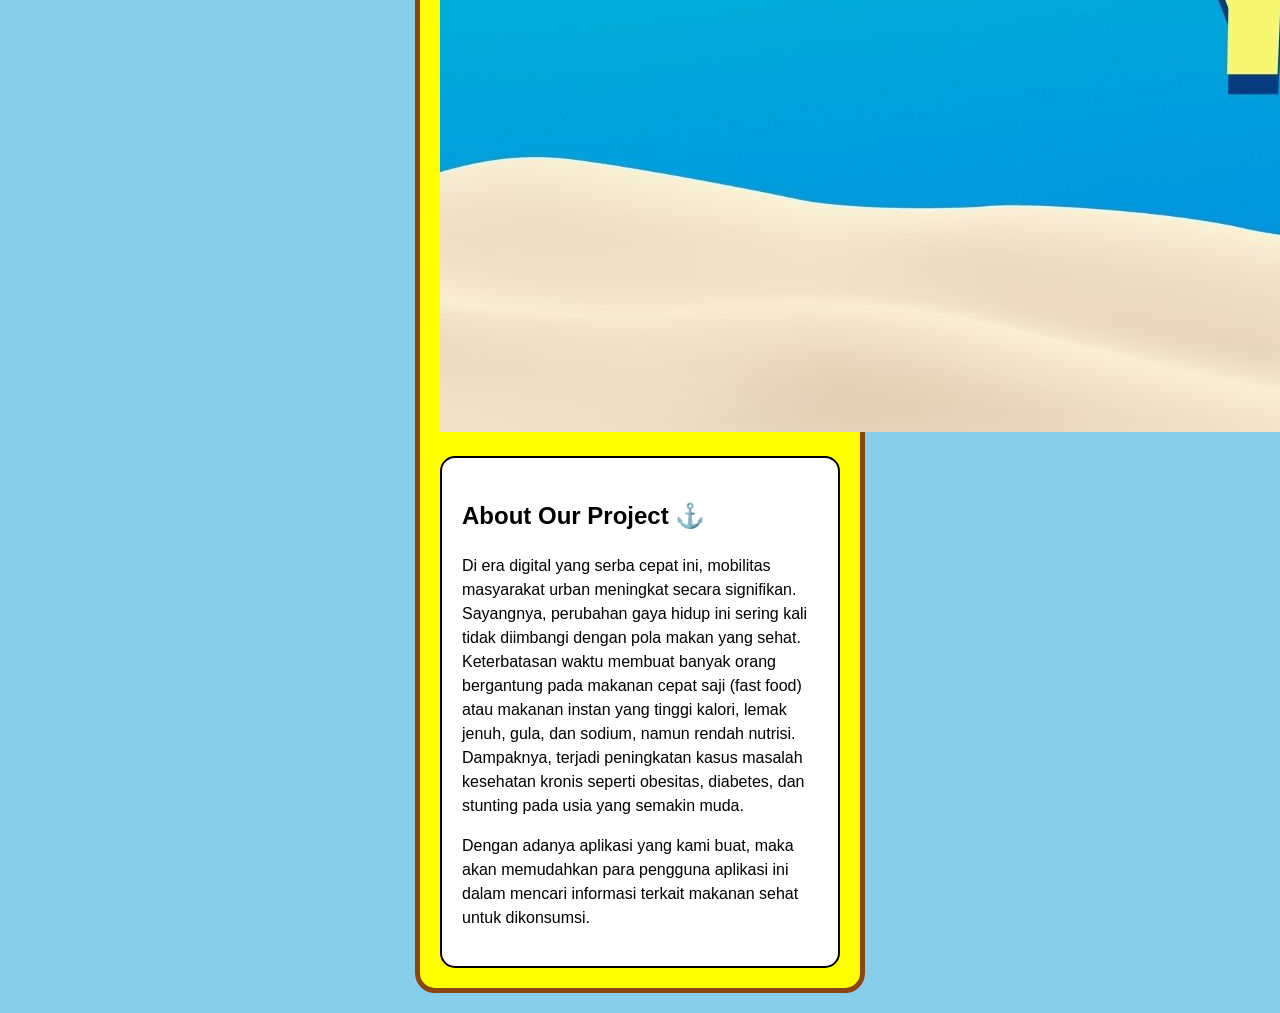
==== commit 0de53db7: "Update index.html" ====
--- a/index.html
+++ b/index.html
@@ -4,7 +4,8 @@
     <meta charset="utf-8">
     <meta name="viewport" content="width=device-width, initial-scale=1.0">
     <title>Healthy Life - Kelompok Canggih</title>
-    <link rel="stylesheet" href="styles.css?v=9">
+    <link rel="stylesheet" href="styles.css">
+    
 </head>
 <body>
 
--- a/styles.css
+++ b/styles.css
@@ -1,6 +1,6 @@
-/* Pengaturan Dasar */
+/* Pengaturan Dasar (Uniform untuk Semua Halaman) */
 body {
-    background-color: #87CEEB; /* Biru langit */
+    background-color: #87CEEB; 
     font-family: 'Segoe UI', Tahoma, Geneva, Verdana, sans-serif;
     margin: 0;
     padding: 20px;
@@ -10,39 +10,15 @@
 
 .main-container {
     width: 100%;
-    max-width: 500px; /* Lebar pas agar bingkai biru tetap terlihat */
+    max-width: 450px; 
     padding: 20px;
-    background-color: #FFFF00; /* Kuning tema */
-    border: 5px solid #000;
-    border-radius: 15px;
-    box-shadow: 0 0 20px rgba(0,0,0,0.1);
-    box-sizing: border-box; 
+    background-color: #FFFF00; 
+    border: 5px solid #8B4513; 
+    border-radius: 20px;
+    box-sizing: border-box;
 }
 
-/* Navigasi */
-.nav-container {
-    display: flex;
-    justify-content: center;
-    gap: 10px;
-    margin-bottom: 20px;
-    flex-wrap: wrap;
-}
-
-.nav-btn {
-    padding: 8px 12px;
-    background-color: #00BFFF;
-    color: white;
-    text-decoration: none;
-    border: 2px solid #000;
-    border-radius: 5px;
-    font-weight: bold;
-    font-size: 14px;
-}
-
-.btn-design { background-color: #FF6347; }
-.btn-product { background-color: #7FFF00; }
-
-/* Judul Web */
+/* Judul & Marquee (Sama untuk Semua Halaman) */
 .project-title {
     text-align: center;
     font-size: 20px;
@@ -50,42 +26,43 @@
     border: 3px solid #8B4513;
     padding: 15px;
     background-color: #fff;
-    border-radius: 10px;
+    border-radius: 15px;
     margin-bottom: 20px;
-    line-height: 1.4; 
 }
 
-/* Pengaturan Gambar PPT */
-.ppt-vertical-container {
-    display: flex;
-    flex-direction: column;
-    align-items: center;
-    gap: 15px;
-    margin: 20px 0;
-    width: 100%;
+.subtitle {
+    margin-top: 10px;
+    color: #8B4513;
+    font-size: 14px;
+    background: #f9f9f9;
+    padding: 5px;
+    border-radius: 5px;
+    border: 1px solid #ccc;
 }
 
-.slide-img {
-    width: 100%;
-    height: auto;
-    border: 3px solid #eee;
-    border-radius: 5px;
-    box-shadow: 2px 2px 8px rgba(0,0,0,0.2);
-    display: block;
+/* Navigasi (Sama untuk Semua Halaman) */
+.nav-container {
+    display: flex;
+    justify-content: center;
+    gap: 10px;
+    margin-bottom: 20px;
 }
 
-/* Bagian Tentang */
+.nav-btn {
+    padding: 8px 12px;
+    border-radius: 8px;
+    text-decoration: none;
+    color: white;
+    font-weight: bold;
+    border: 2px solid #000;
+}
+
+/* Section Konten Putih (Untuk About/Produk/Home) */
 .about-section {
     background-color: #fff;
     padding: 20px;
-    border-radius: 10px;
+    border-radius: 15px;
     border: 2px solid #000;
     line-height: 1.5;
     margin-top: 20px;
 }
-
-.highlight {
-    color: #FF4500;
-    font-weight: bold;
-    text-decoration: underline;
-}
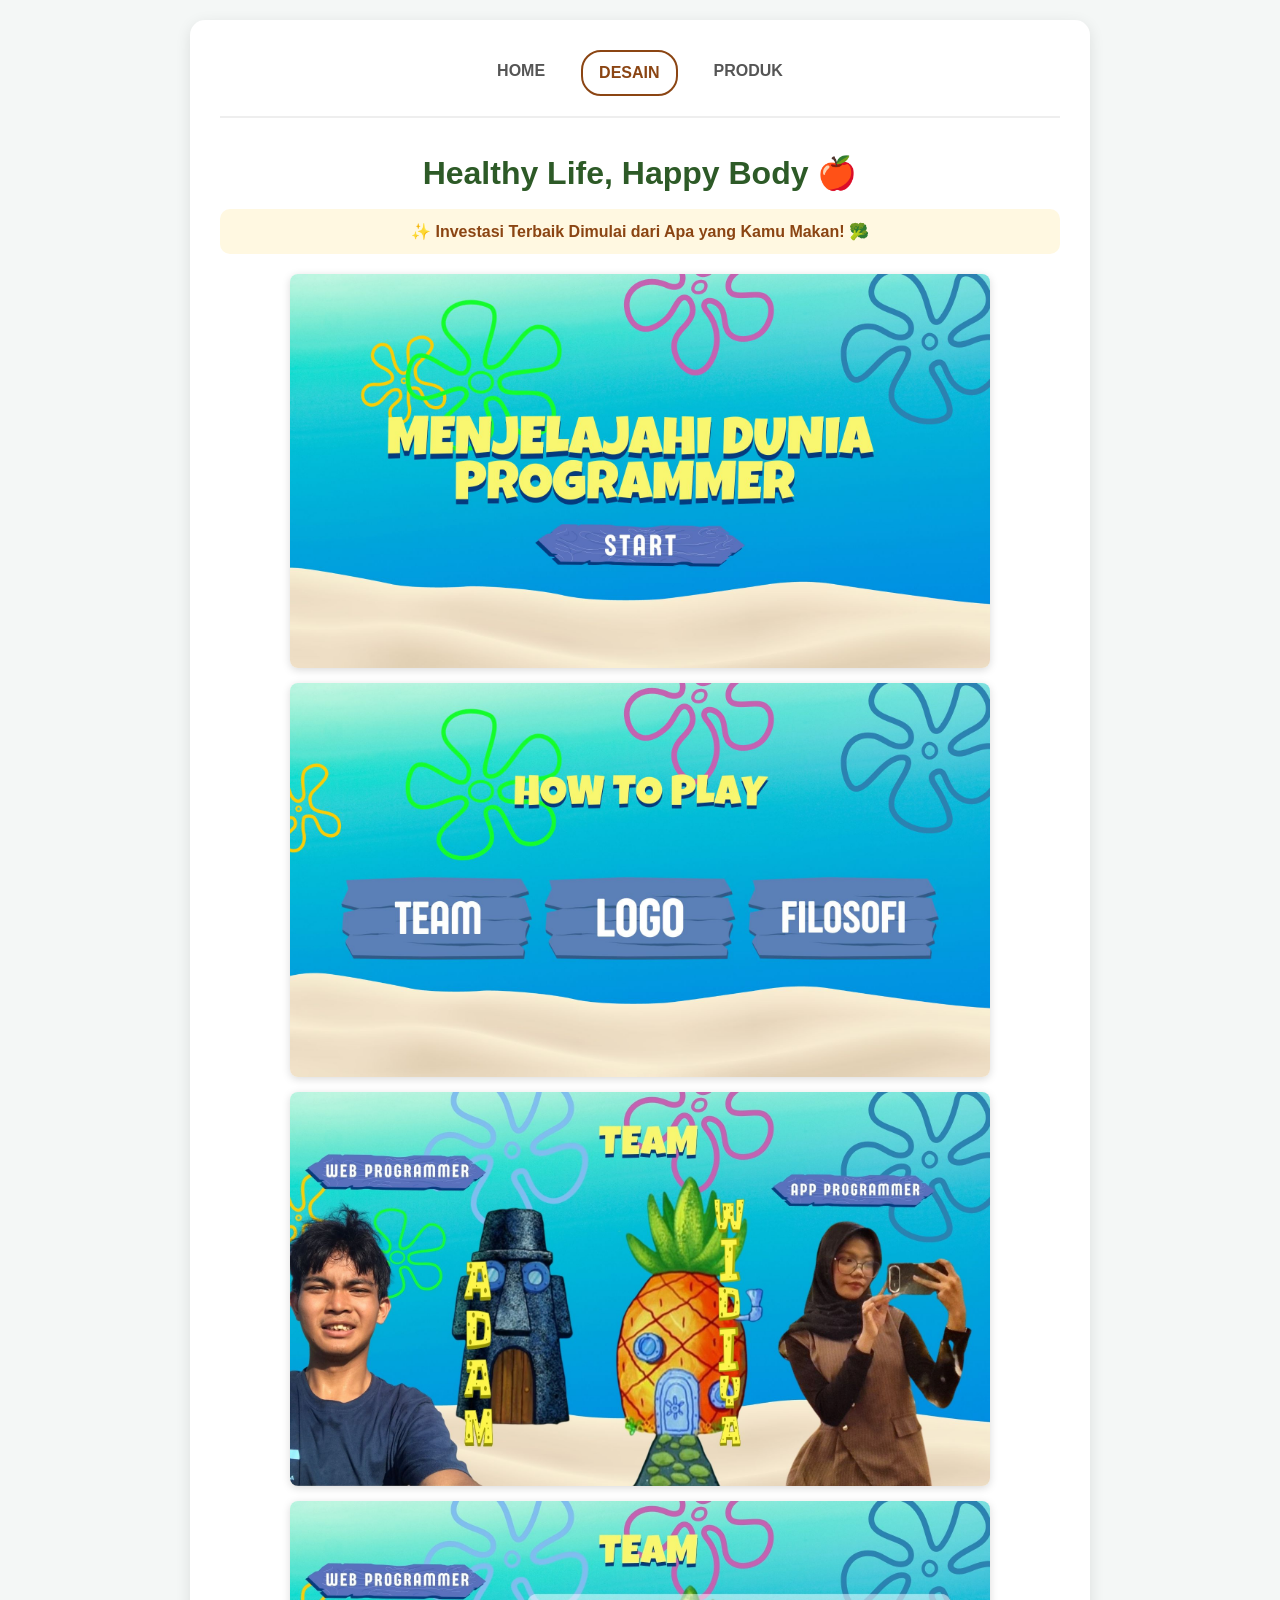
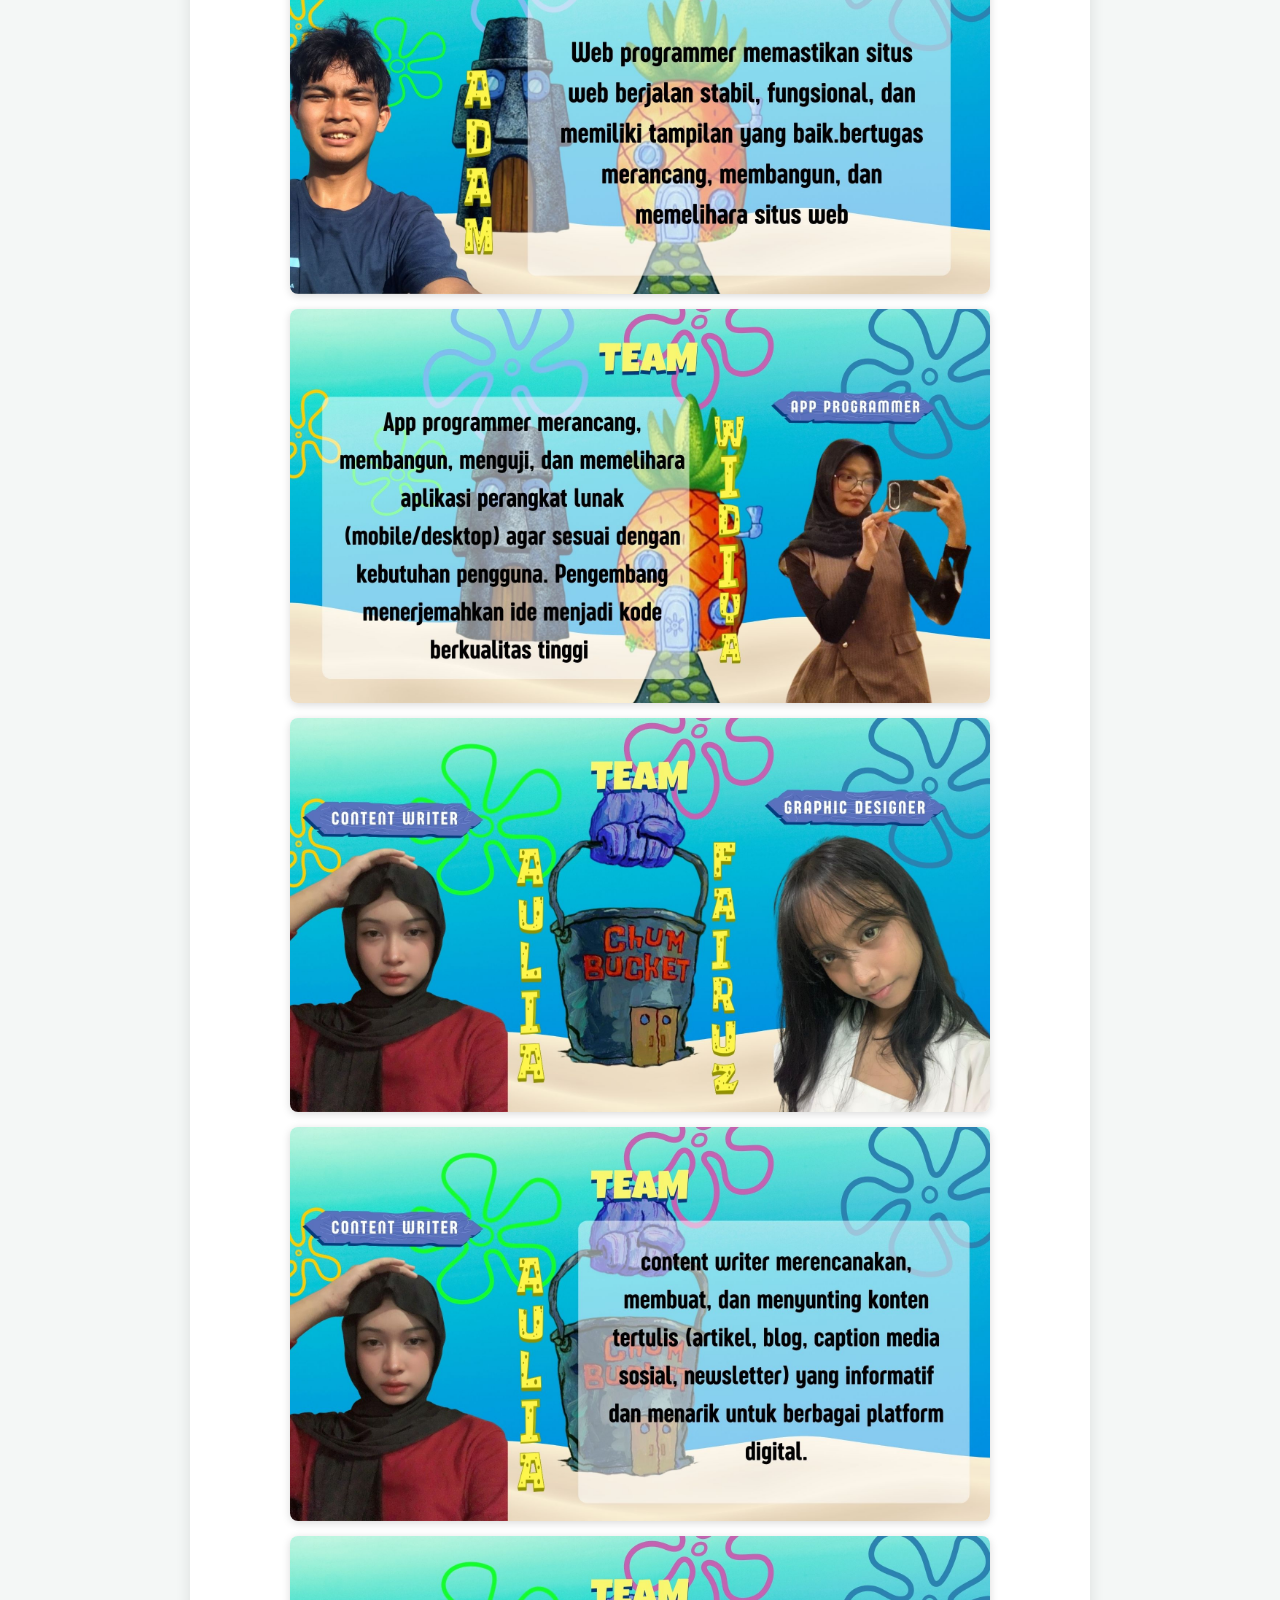
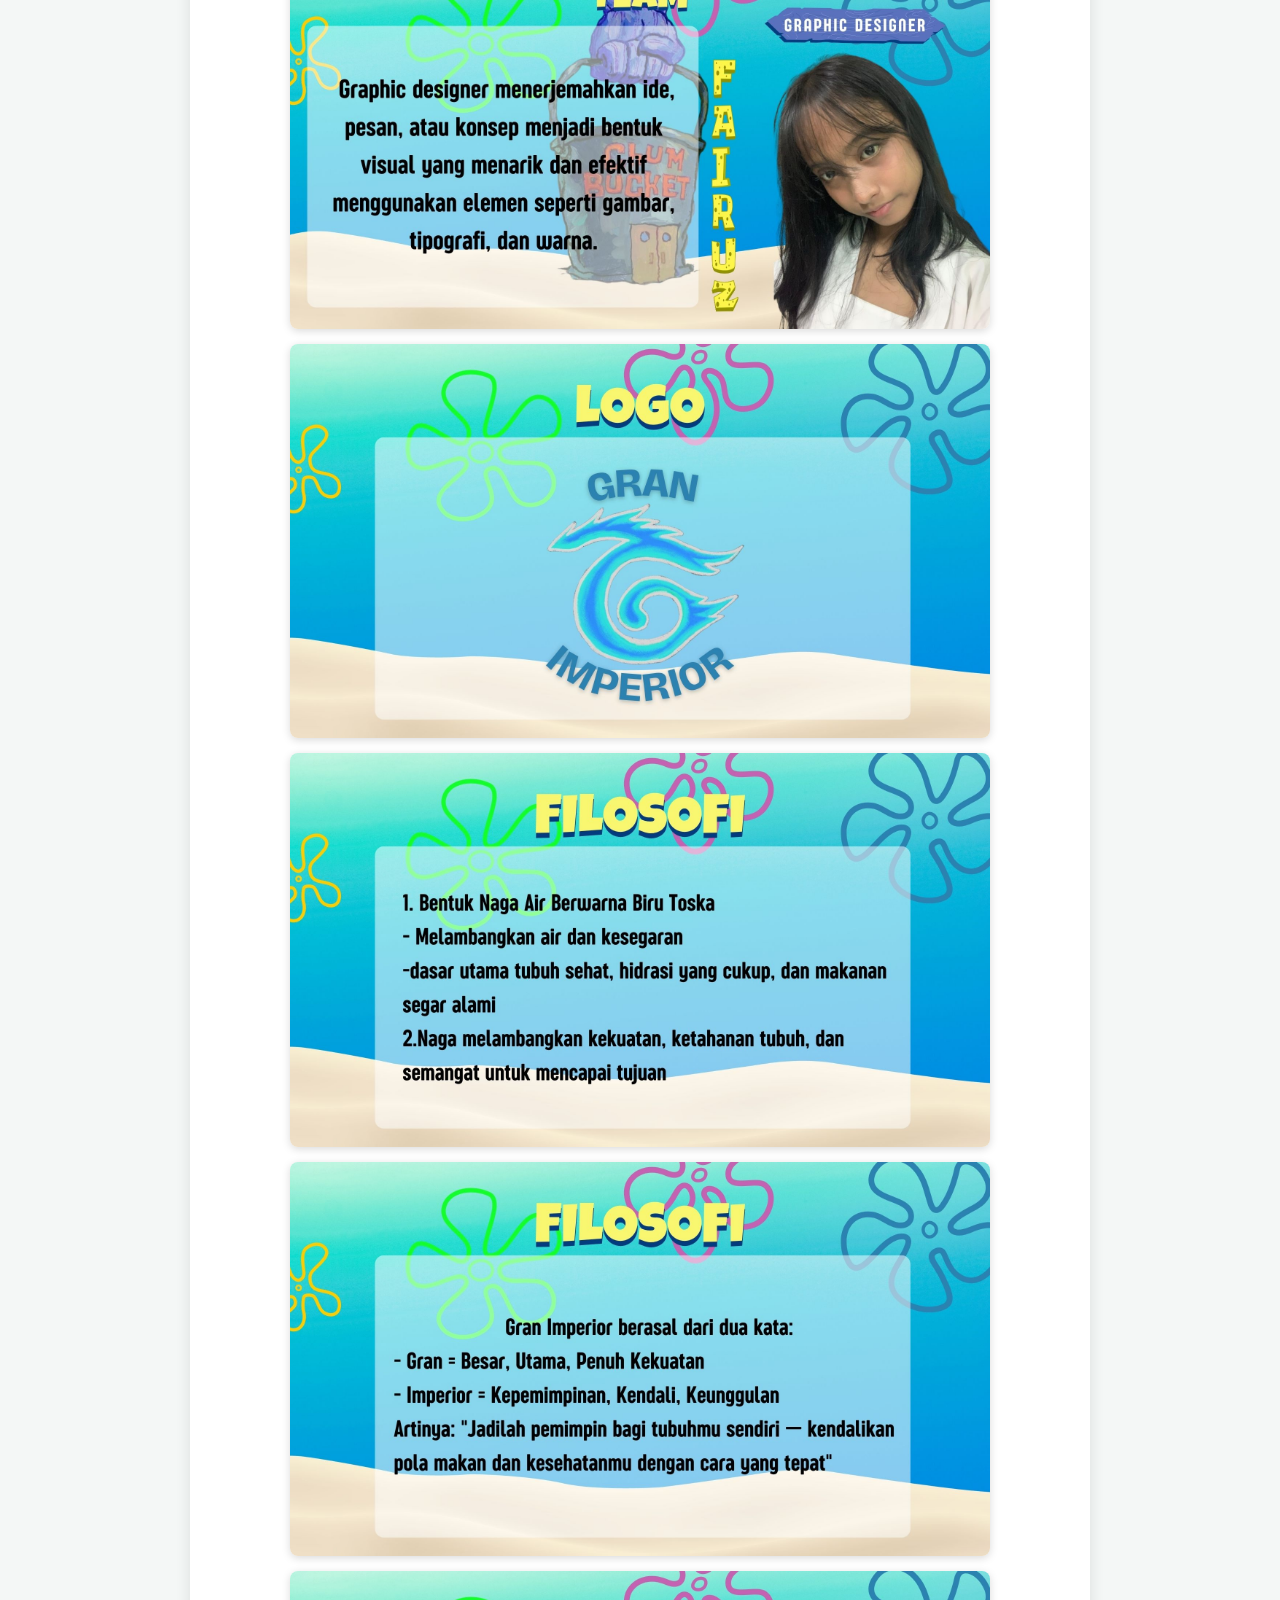
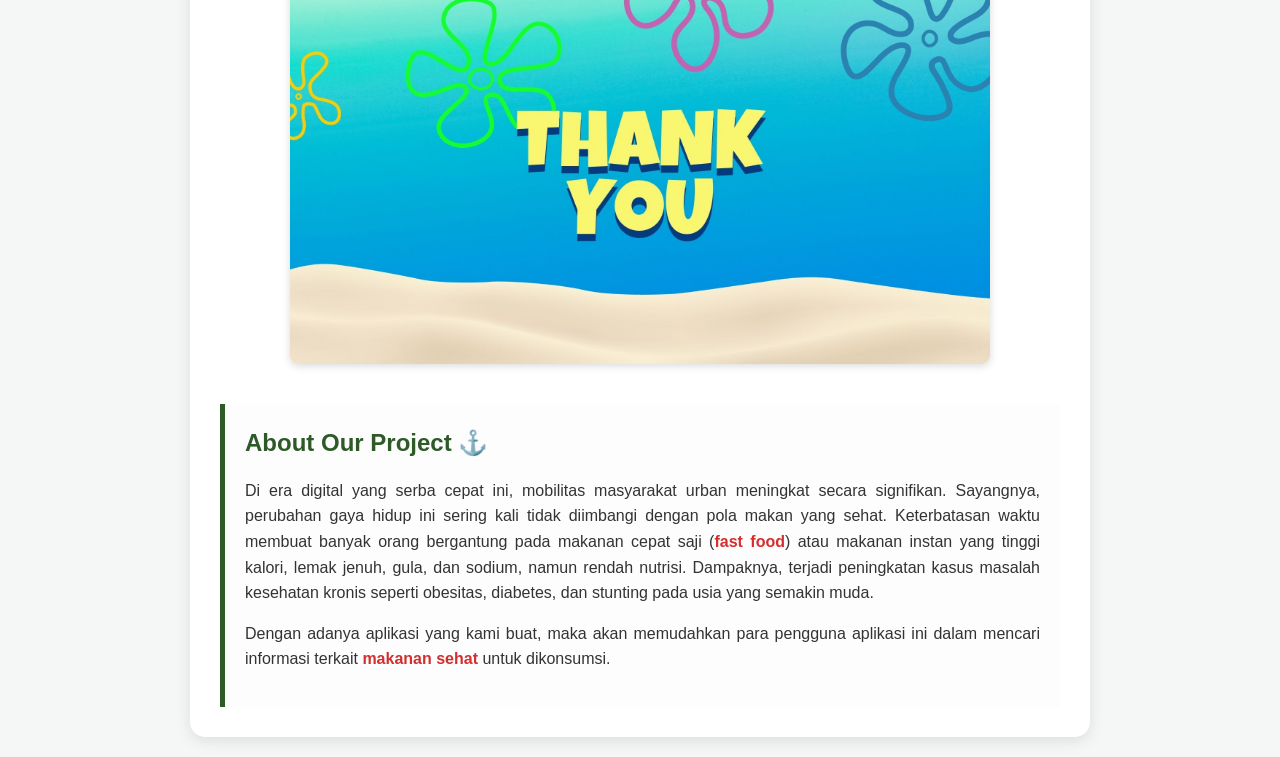
==== commit 3d95f3c9: "Update index.html" ====
--- a/index.html
+++ b/index.html
@@ -3,14 +3,39 @@
 <head>
     <meta charset="utf-8">
     <meta name="viewport" content="width=device-width, initial-scale=1.0">
-    <title>Healthy Life - Kelompok Canggih</title>
-    <link rel="stylesheet" href="styles.css">
-    
+    <title>Healthy Life | Kelompok Canggih</title>
+    <style>
+        /* Reset & Dasar */
+        * { box-sizing: border-box; margin: 0; padding: 0; }
+        body { font-family: 'Segoe UI', Tahoma, Geneva, Verdana, sans-serif; background-color: #f4f7f6; color: #333; line-height: 1.6; }
+        
+        .main-container { max-width: 900px; margin: 20px auto; background: #fff; padding: 30px; border-radius: 15px; box-shadow: 0 4px 15px rgba(0,0,0,0.1); }
+        
+        /* Navigasi */
+        .nav-container { display: flex; justify-content: center; gap: 20px; margin-bottom: 30px; padding-bottom: 20px; border-bottom: 2px solid #eee; }
+        .nav-btn { text-decoration: none; font-weight: bold; color: #555; padding: 8px 16px; border-radius: 20px; transition: 0.3s; }
+        .nav-btn:hover { background: #8B4513; color: #fff; }
+        .btn-design { color: #8B4513; border: 2px solid #8B4513; }
+
+        /* Header */
+        .project-title { text-align: center; font-size: 2rem; color: #2d5a27; font-weight: 800; margin-bottom: 20px; }
+        .subtitle { font-size: 1rem; color: #8B4513; margin-top: 10px; padding: 10px; background: #fff8e1; border-radius: 10px; }
+
+        /* Slide Konten */
+        .ppt-vertical-container { display: flex; flex-direction: column; gap: 15px; align-items: center; margin-bottom: 40px; }
+        .slide-img { width: 100%; max-width: 700px; border-radius: 8px; box-shadow: 0 2px 8px rgba(0,0,0,0.15); transition: transform 0.2s; }
+        .slide-img:hover { transform: scale(1.02); }
+
+        /* About Section */
+        .about-section { padding: 20px; background: #fdfdfd; border-left: 5px solid #2d5a27; }
+        .about-section h2 { margin-bottom: 15px; color: #2d5a27; }
+        .about-section p { margin-bottom: 15px; text-align: justify; }
+        .highlight { color: #d32f2f; font-weight: bold; }
+    </style>
 </head>
 <body>
 
     <div class="main-container">
-        
         <nav class="nav-container">
             <a href="index.html" class="nav-btn">HOME</a>
             <a href="desain.html" class="nav-btn btn-design">DESAIN</a>
@@ -19,16 +44,14 @@
 
         <header class="project-title">
             Healthy Life, Happy Body 🍎
-            <div class="subtitle" style="font-size: 16px; margin-top: 10px;">
-                <marquee scrollamount="5" hspace="10" style="color: #8B4513; font-weight: bold;">
-                    Investasi Terbaik Dimulai dari Apa yang Kamu Makan! 🥦✨
-                </marquee>
+            <div class="subtitle">
+                ✨ Investasi Terbaik Dimulai dari Apa yang Kamu Makan! 🥦
             </div>
         </header>
 
         <main class="content-box">
-            
             <div class="ppt-vertical-container">
+                <!-- Slide images loop -->
                 <img src="1_20260606_195122_0000.jpg" alt="Slide 1" class="slide-img">
                 <img src="2_20260606_195122_0001.jpg" alt="Slide 2" class="slide-img">
                 <img src="3_20260606_195122_0002.jpg" alt="Slide 3" class="slide-img">
@@ -51,10 +74,7 @@
                 <p>
                     Dengan adanya aplikasi yang kami buat, maka akan memudahkan para pengguna aplikasi ini dalam mencari informasi terkait <span class="highlight">makanan sehat</span> untuk dikonsumsi.
                 </p>
-                
-                
             </section>
-
         </main>
     </div>
 
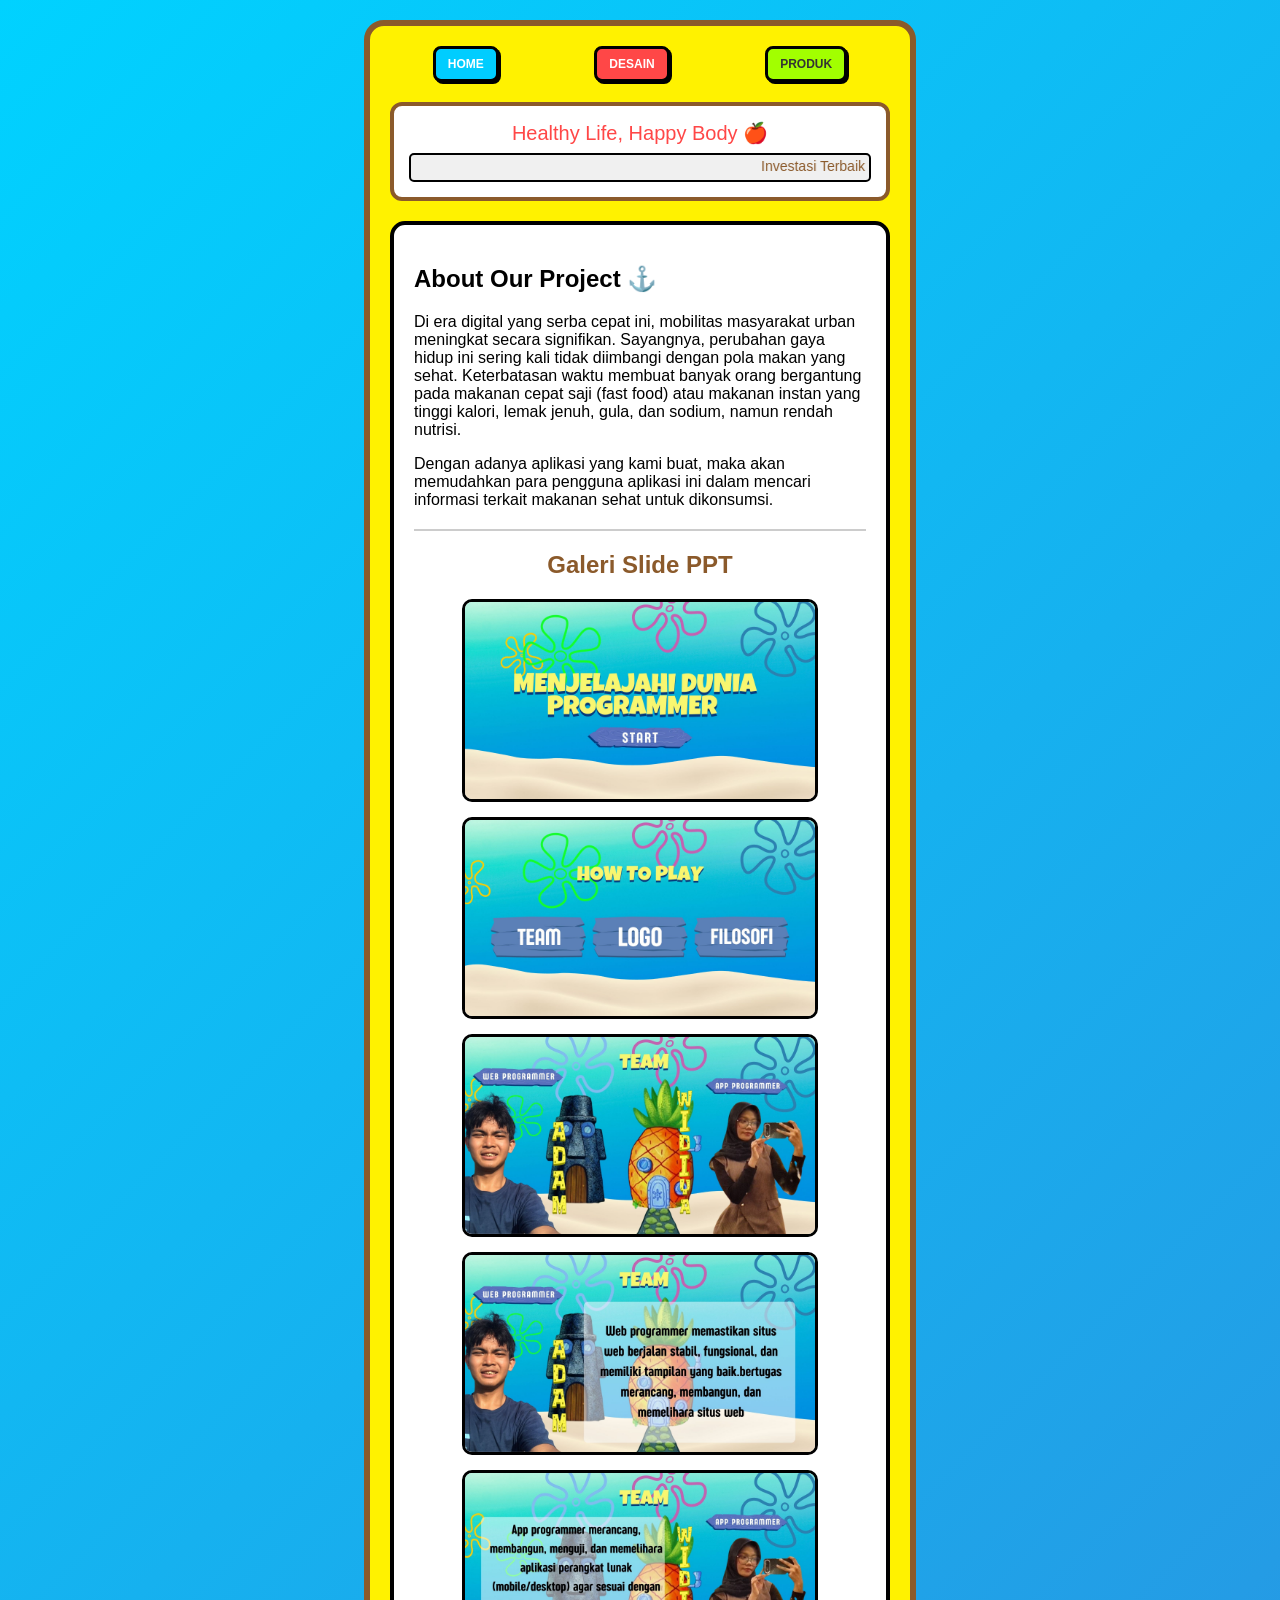
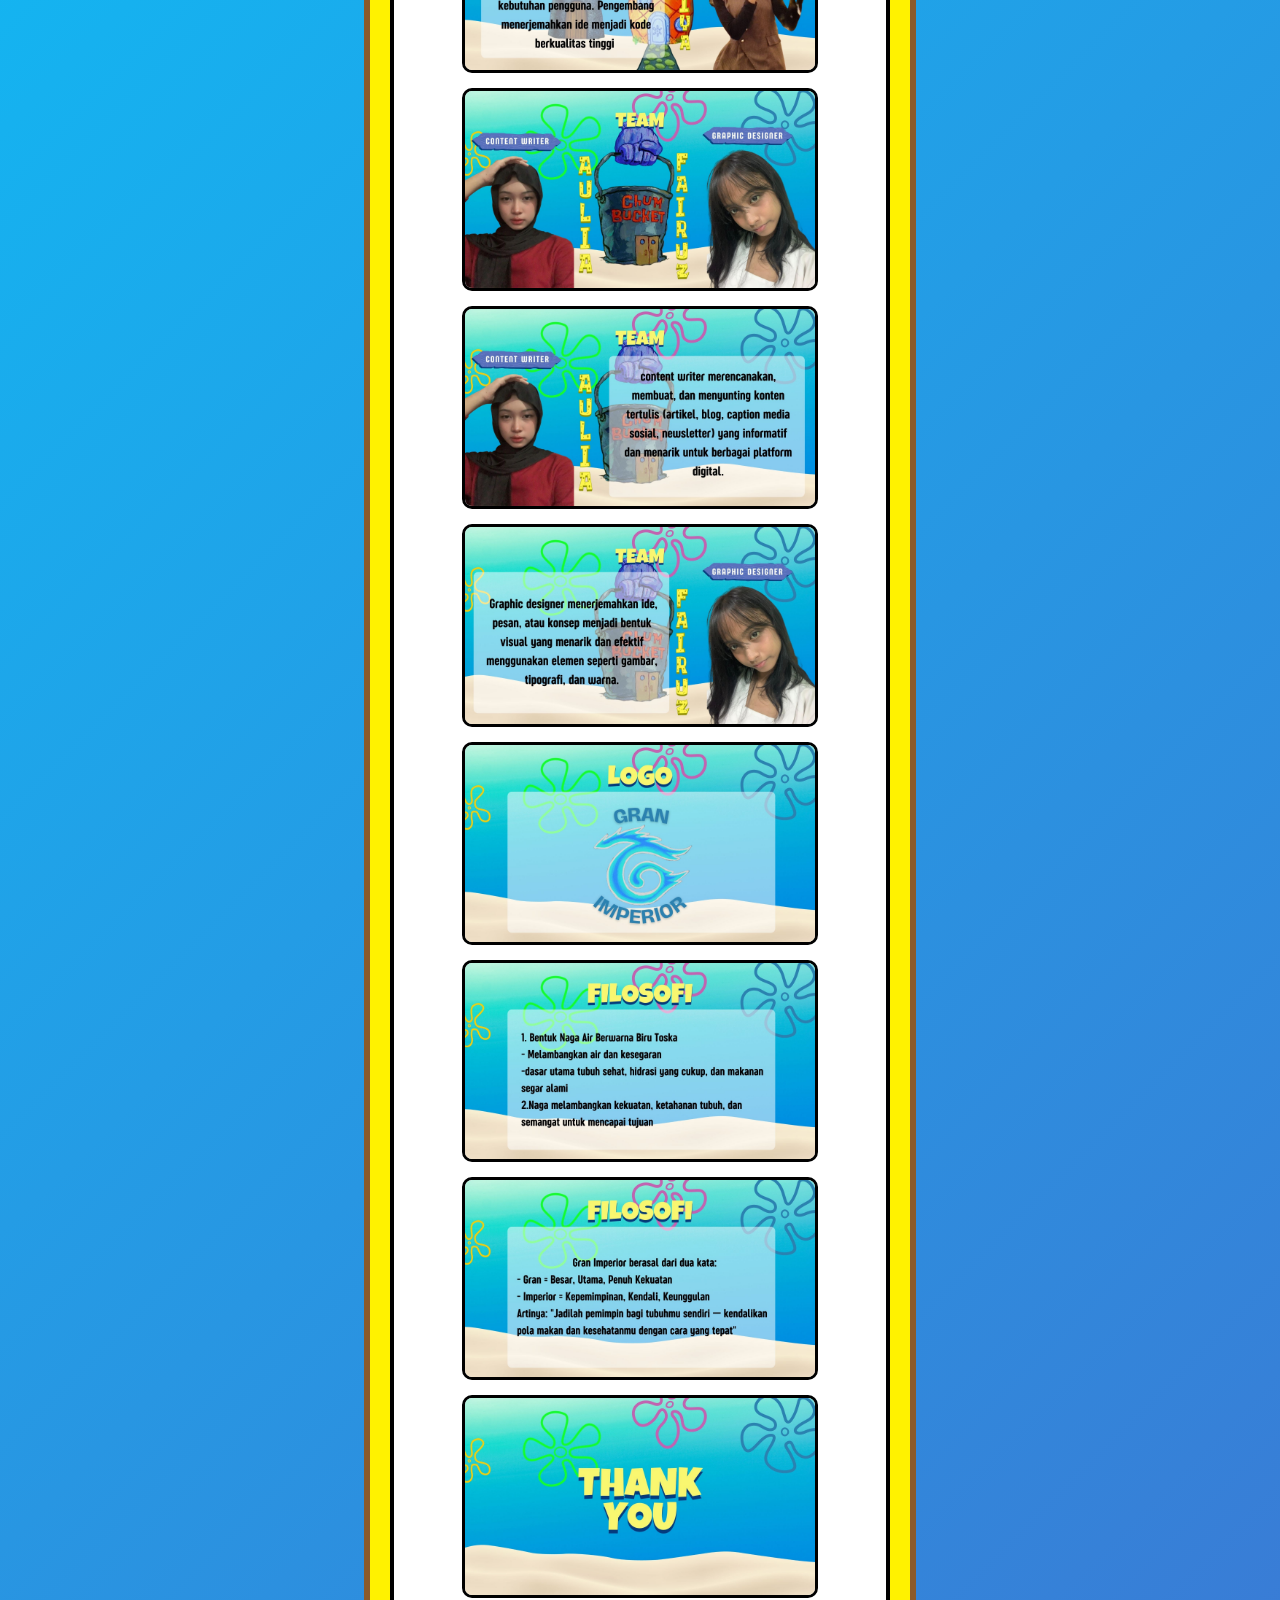
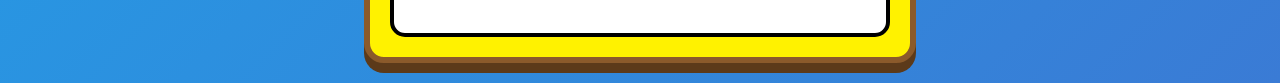
==== commit f8c62e7a: "Update index.html" ====
--- a/index.html
+++ b/index.html
@@ -3,41 +3,14 @@
 <head>
     <meta charset="utf-8">
     <meta name="viewport" content="width=device-width, initial-scale=1.0">
-    <title>Healthy Life | Kelompok Canggih</title>
-    <style>
-        /* Reset & Dasar */
-        * { box-sizing: border-box; margin: 0; padding: 0; }
-        body { font-family: 'Segoe UI', Tahoma, Geneva, Verdana, sans-serif; background-color: #f4f7f6; color: #333; line-height: 1.6; }
-        
-        .main-container { max-width: 900px; margin: 20px auto; background: #fff; padding: 30px; border-radius: 15px; box-shadow: 0 4px 15px rgba(0,0,0,0.1); }
-        
-        /* Navigasi */
-        .nav-container { display: flex; justify-content: center; gap: 20px; margin-bottom: 30px; padding-bottom: 20px; border-bottom: 2px solid #eee; }
-        .nav-btn { text-decoration: none; font-weight: bold; color: #555; padding: 8px 16px; border-radius: 20px; transition: 0.3s; }
-        .nav-btn:hover { background: #8B4513; color: #fff; }
-        .btn-design { color: #8B4513; border: 2px solid #8B4513; }
-
-        /* Header */
-        .project-title { text-align: center; font-size: 2rem; color: #2d5a27; font-weight: 800; margin-bottom: 20px; }
-        .subtitle { font-size: 1rem; color: #8B4513; margin-top: 10px; padding: 10px; background: #fff8e1; border-radius: 10px; }
-
-        /* Slide Konten */
-        .ppt-vertical-container { display: flex; flex-direction: column; gap: 15px; align-items: center; margin-bottom: 40px; }
-        .slide-img { width: 100%; max-width: 700px; border-radius: 8px; box-shadow: 0 2px 8px rgba(0,0,0,0.15); transition: transform 0.2s; }
-        .slide-img:hover { transform: scale(1.02); }
-
-        /* About Section */
-        .about-section { padding: 20px; background: #fdfdfd; border-left: 5px solid #2d5a27; }
-        .about-section h2 { margin-bottom: 15px; color: #2d5a27; }
-        .about-section p { margin-bottom: 15px; text-align: justify; }
-        .highlight { color: #d32f2f; font-weight: bold; }
-    </style>
+    <title>Home - Healthy Life</title>
+    <link rel="stylesheet" href="styles.css">
 </head>
 <body>
 
     <div class="main-container">
         <nav class="nav-container">
-            <a href="index.html" class="nav-btn">HOME</a>
+            <a href="index.html" class="nav-btn btn-home">HOME</a>
             <a href="desain.html" class="nav-btn btn-design">DESAIN</a>
             <a href="produk.html" class="nav-btn btn-product">PRODUK</a>
         </nav>
@@ -45,13 +18,26 @@
         <header class="project-title">
             Healthy Life, Happy Body 🍎
             <div class="subtitle">
-                ✨ Investasi Terbaik Dimulai dari Apa yang Kamu Makan! 🥦
+                <marquee scrollamount="5">Investasi Terbaik Dimulai dari Apa yang Kamu Makan! 🥦✨</marquee>
             </div>
         </header>
 
         <main class="content-box">
+            
+            <section class="about-section">
+                <h2>About Our Project ⚓</h2>
+                <p>
+                    Di era digital yang serba cepat ini, mobilitas masyarakat urban meningkat secara signifikan. Sayangnya, perubahan gaya hidup ini sering kali tidak diimbangi dengan pola makan yang sehat. Keterbatasan waktu membuat banyak orang bergantung pada makanan cepat saji (<span class="highlight">fast food</span>) atau makanan instan yang tinggi kalori, lemak jenuh, gula, dan sodium, namun rendah nutrisi.
+                </p>
+                <p>
+                    Dengan adanya aplikasi yang kami buat, maka akan memudahkan para pengguna aplikasi ini dalam mencari informasi terkait <span class="highlight">makanan sehat</span> untuk dikonsumsi.
+                </p>
+            </section>
+
+            <hr style="margin: 20px 0; border: 1px solid #ccc;">
+
             <div class="ppt-vertical-container">
-                <!-- Slide images loop -->
+                <h2 style="text-align: center; color: #8b5a2b;">Galeri Slide PPT</h2>
                 <img src="1_20260606_195122_0000.jpg" alt="Slide 1" class="slide-img">
                 <img src="2_20260606_195122_0001.jpg" alt="Slide 2" class="slide-img">
                 <img src="3_20260606_195122_0002.jpg" alt="Slide 3" class="slide-img">
@@ -65,16 +51,7 @@
                 <img src="11_20260606_195123_0010.jpg" alt="Slide 11" class="slide-img">
                 <img src="12_20260606_195123_0011.jpg" alt="Slide 12" class="slide-img">
             </div>
-            
-            <section class="about-section">
-                <h2>About Our Project ⚓</h2>
-                <p>
-                    Di era digital yang serba cepat ini, mobilitas masyarakat urban meningkat secara signifikan. Sayangnya, perubahan gaya hidup ini sering kali tidak diimbangi dengan pola makan yang sehat. Keterbatasan waktu membuat banyak orang bergantung pada makanan cepat saji (<span class="highlight">fast food</span>) atau makanan instan yang tinggi kalori, lemak jenuh, gula, dan sodium, namun rendah nutrisi. Dampaknya, terjadi peningkatan kasus masalah kesehatan kronis seperti obesitas, diabetes, dan stunting pada usia yang semakin muda.
-                </p>
-                <p>
-                    Dengan adanya aplikasi yang kami buat, maka akan memudahkan para pengguna aplikasi ini dalam mencari informasi terkait <span class="highlight">makanan sehat</span> untuk dikonsumsi.
-                </p>
-            </section>
+
         </main>
     </div>
 
--- a/styles.css
+++ b/styles.css
@@ -0,0 +1,87 @@
+/* =======================================================
+   KODE CSS FINAL - SPONGEBOB THEME (KONSISTEN)
+   ======================================================= */
+
+body {
+    font-family: 'Arial Black', Impact, sans-serif;
+    background: linear-gradient(135deg, #00d2ff 0%, #3a7bd5 100%);
+    margin: 0;
+    padding: 20px;
+    display: flex;
+    justify-content: center;
+    align-items: flex-start;
+    min-height: 100vh;
+    box-sizing: border-box;
+}
+
+.main-container {
+    background-color: #fff200;
+    border: 6px solid #8b5a2b;
+    border-radius: 20px;
+    padding: 20px;
+    max-width: 500px;
+    width: 100%;
+    box-shadow: 0px 10px 0px #5c3a1a;
+}
+
+.nav-container {
+    display: flex;
+    justify-content: space-around;
+    margin-bottom: 20px;
+    flex-wrap: wrap;
+    gap: 10px;
+}
+
+.nav-btn {
+    text-decoration: none;
+    text-transform: uppercase;
+    font-weight: bold;
+    padding: 8px 12px;
+    border-radius: 8px;
+    font-size: 12px;
+    border: 3px solid #000;
+    box-shadow: 2px 2px 0px #000;
+}
+
+.btn-home { background-color: #00cdff; color: #fff; }
+.btn-design { background-color: #ff4747; color: #fff; }
+.btn-product { background-color: #a2ff00; color: #333; }
+
+.project-title {
+    background-color: #ffffff;
+    color: #ff4747;
+    border: 4px solid #8b5a2b;
+    text-align: center;
+    font-size: 20px;
+    padding: 15px;
+    border-radius: 12px;
+    margin-bottom: 20px;
+}
+
+.subtitle {
+    font-size: 14px;
+    color: #8b5a2b;
+    margin-top: 8px;
+    background: #f0f0f0;
+    padding: 3px;
+    border-radius: 5px;
+    border: 2px solid #000;
+}
+
+.content-box {
+    background-color: #ffffff;
+    border: 4px solid #000000;
+    border-radius: 15px;
+    padding: 20px;
+}
+
+/* KUNCI: PPT tidak akan keluar garis karena max-width: 100% */
+.slide-img {
+    width: 100%;
+    max-width: 350px; 
+    height: auto;
+    display: block;
+    margin: 15px auto;
+    border-radius: 10px;
+    border: 3px solid #000;
+}
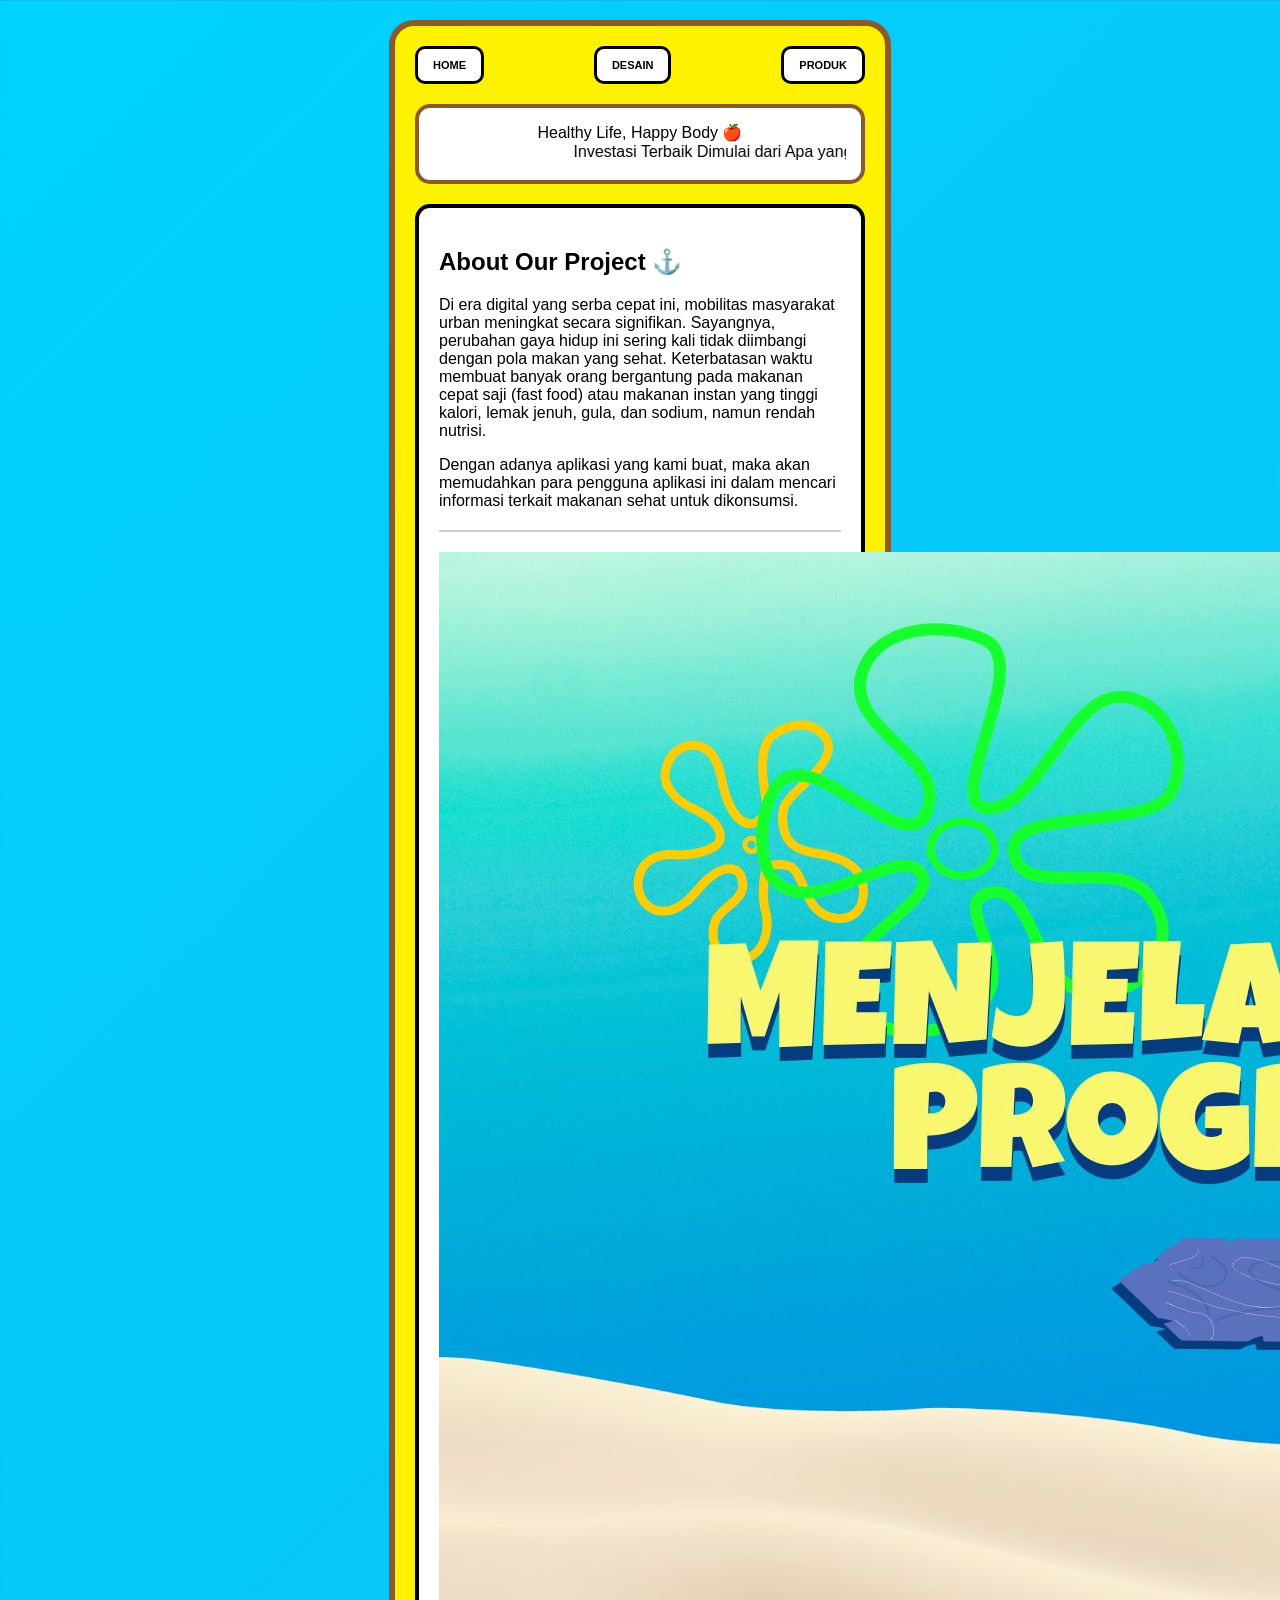
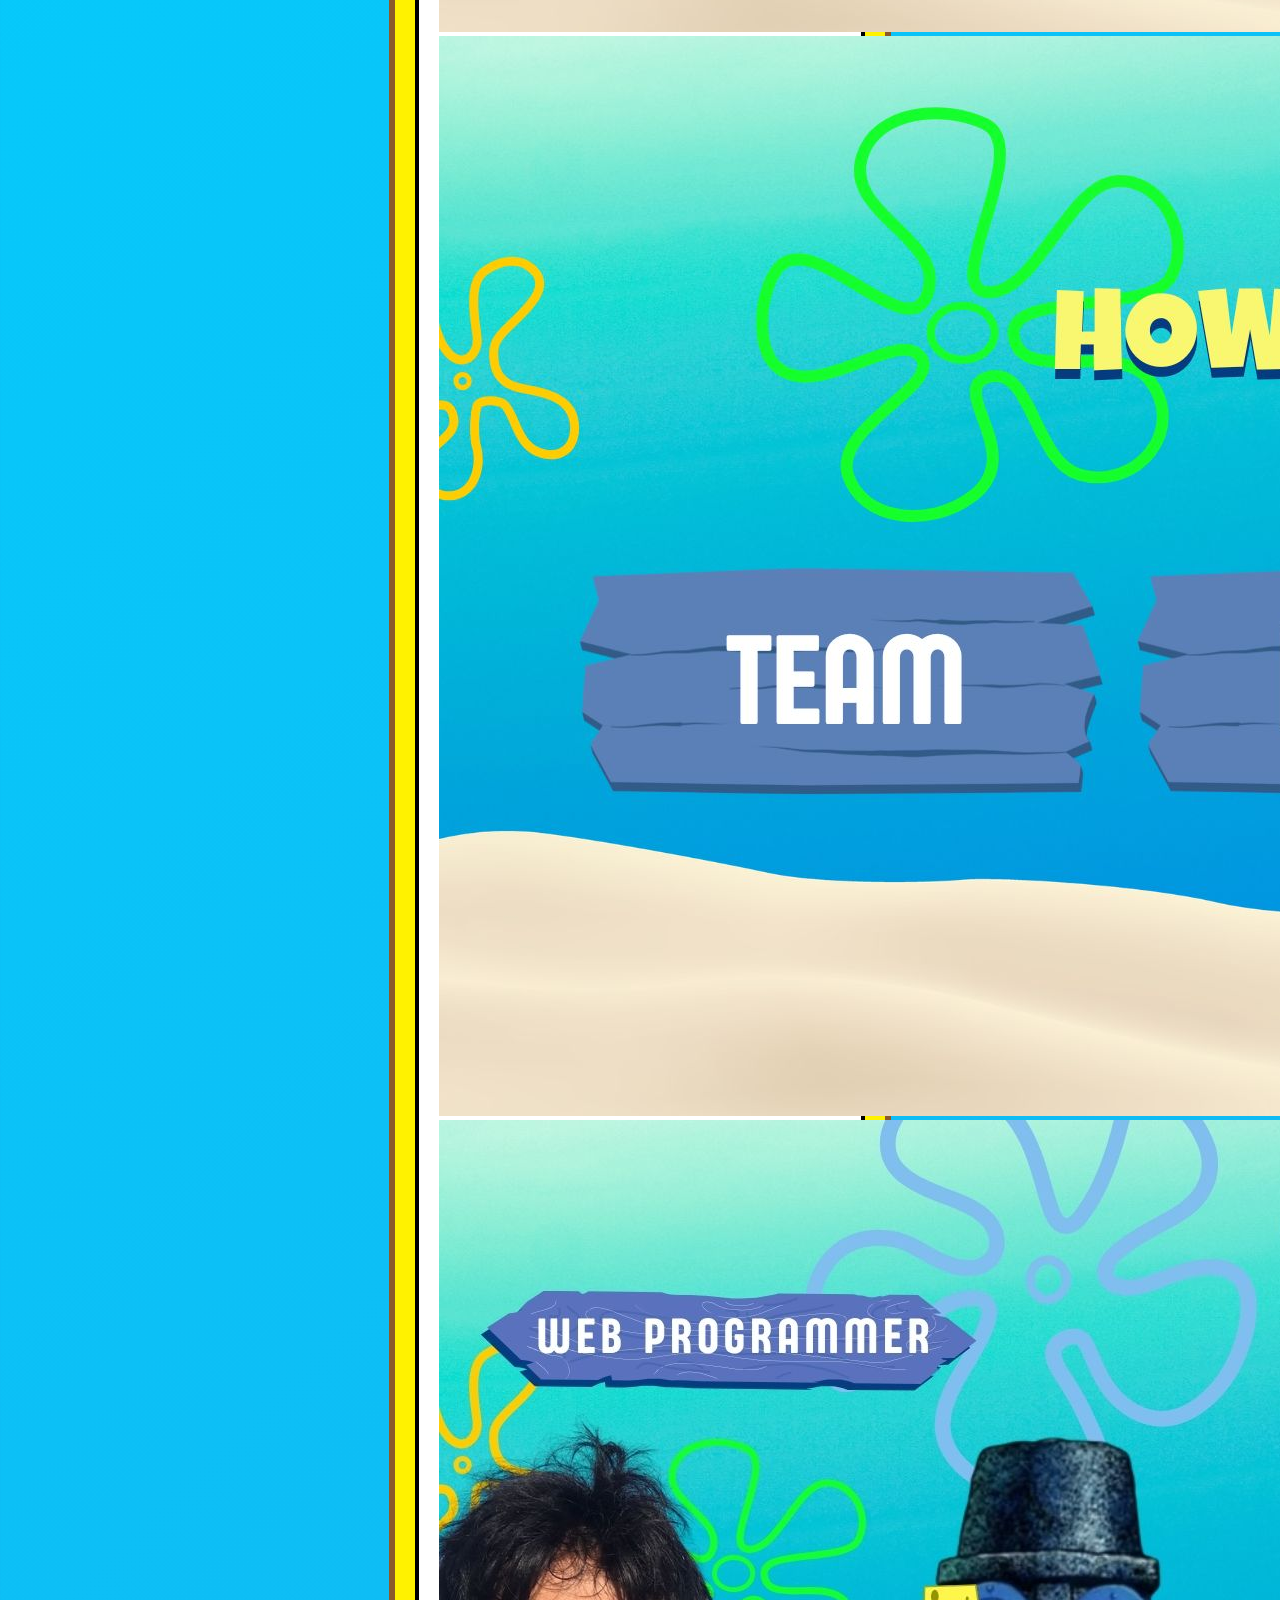
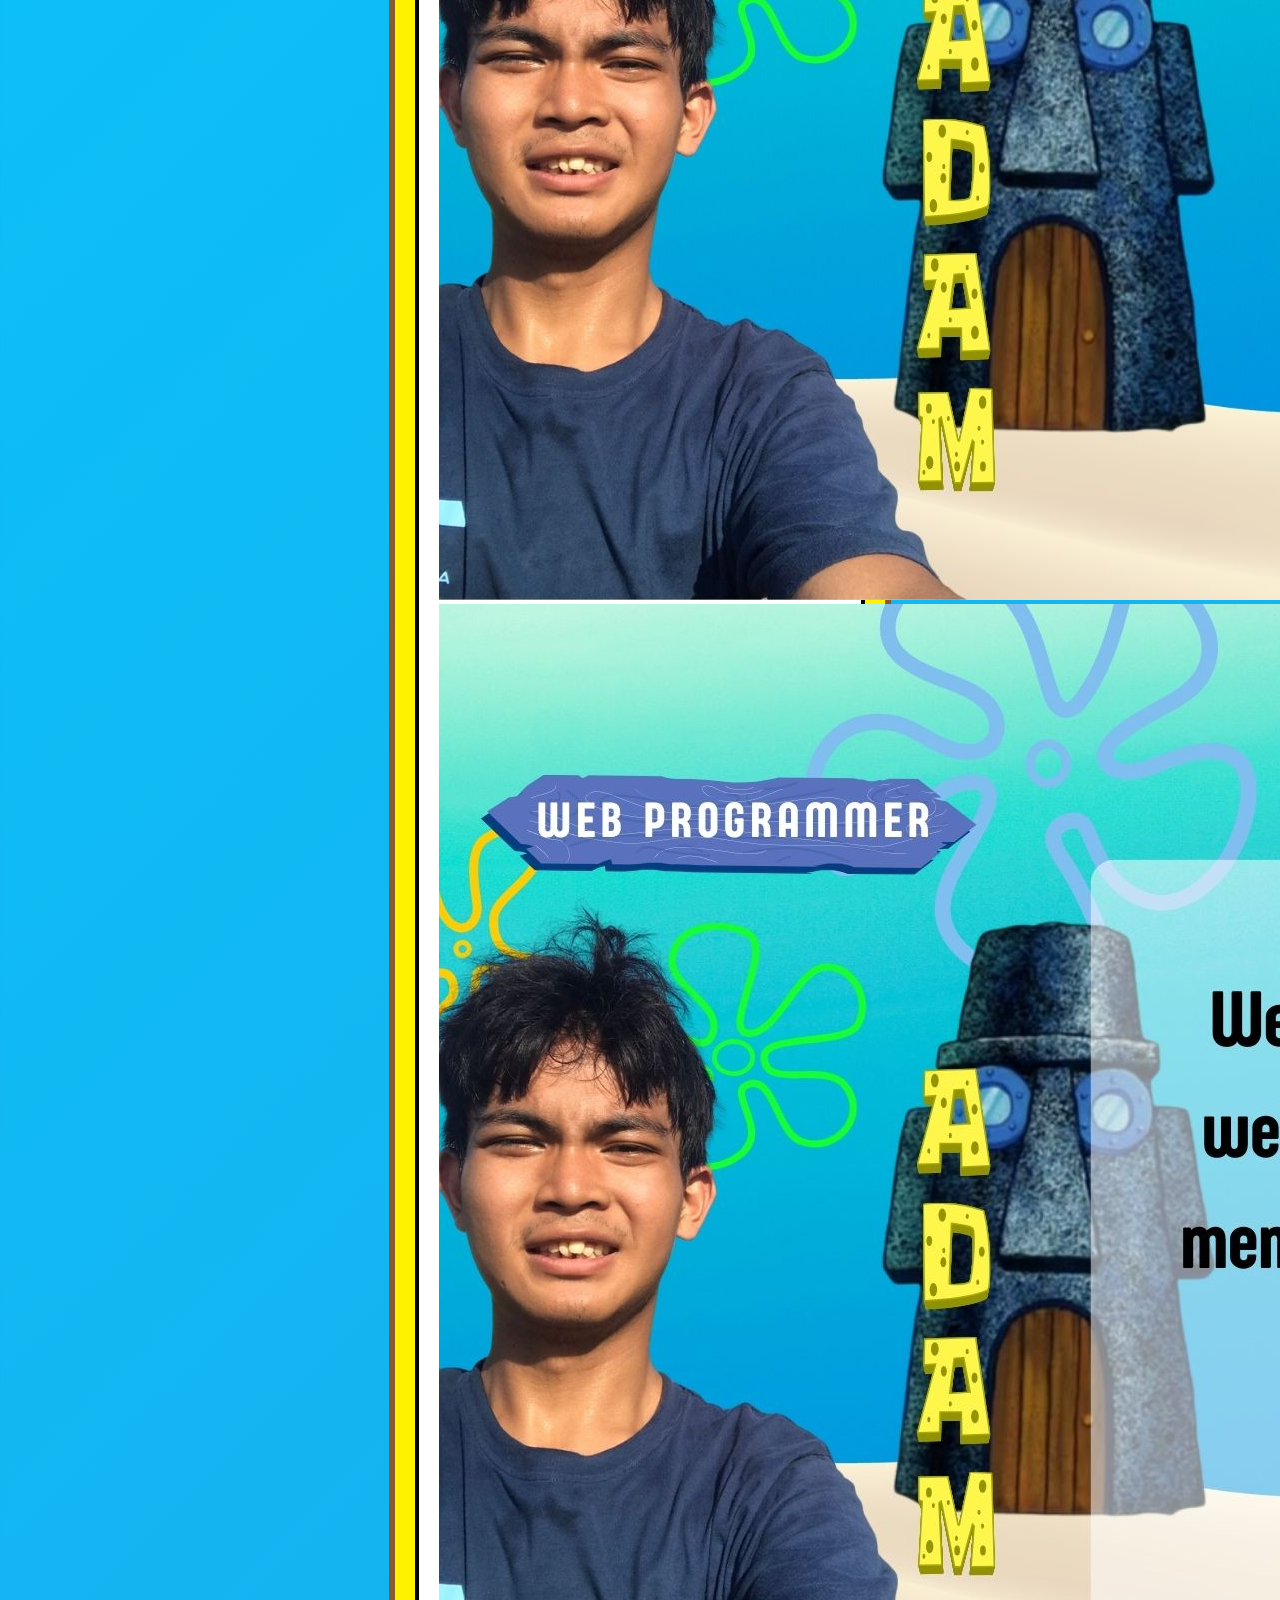
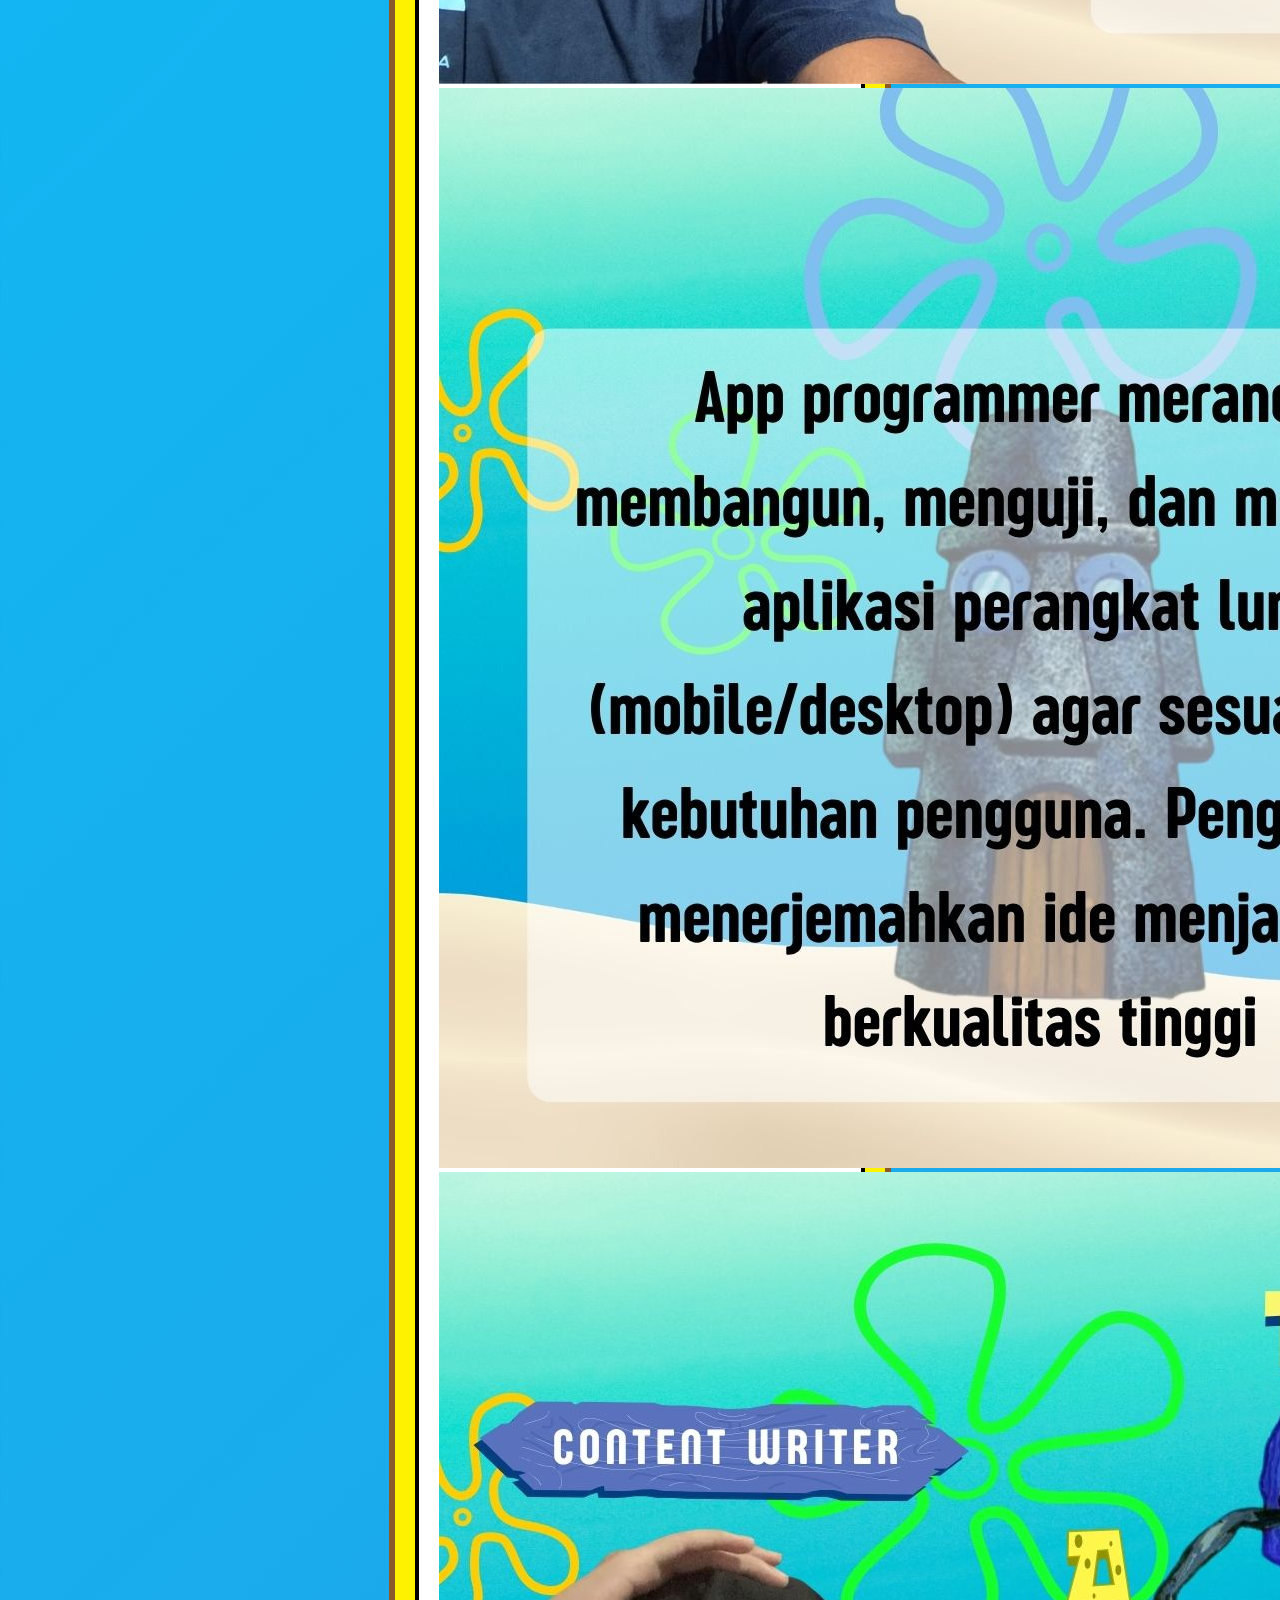
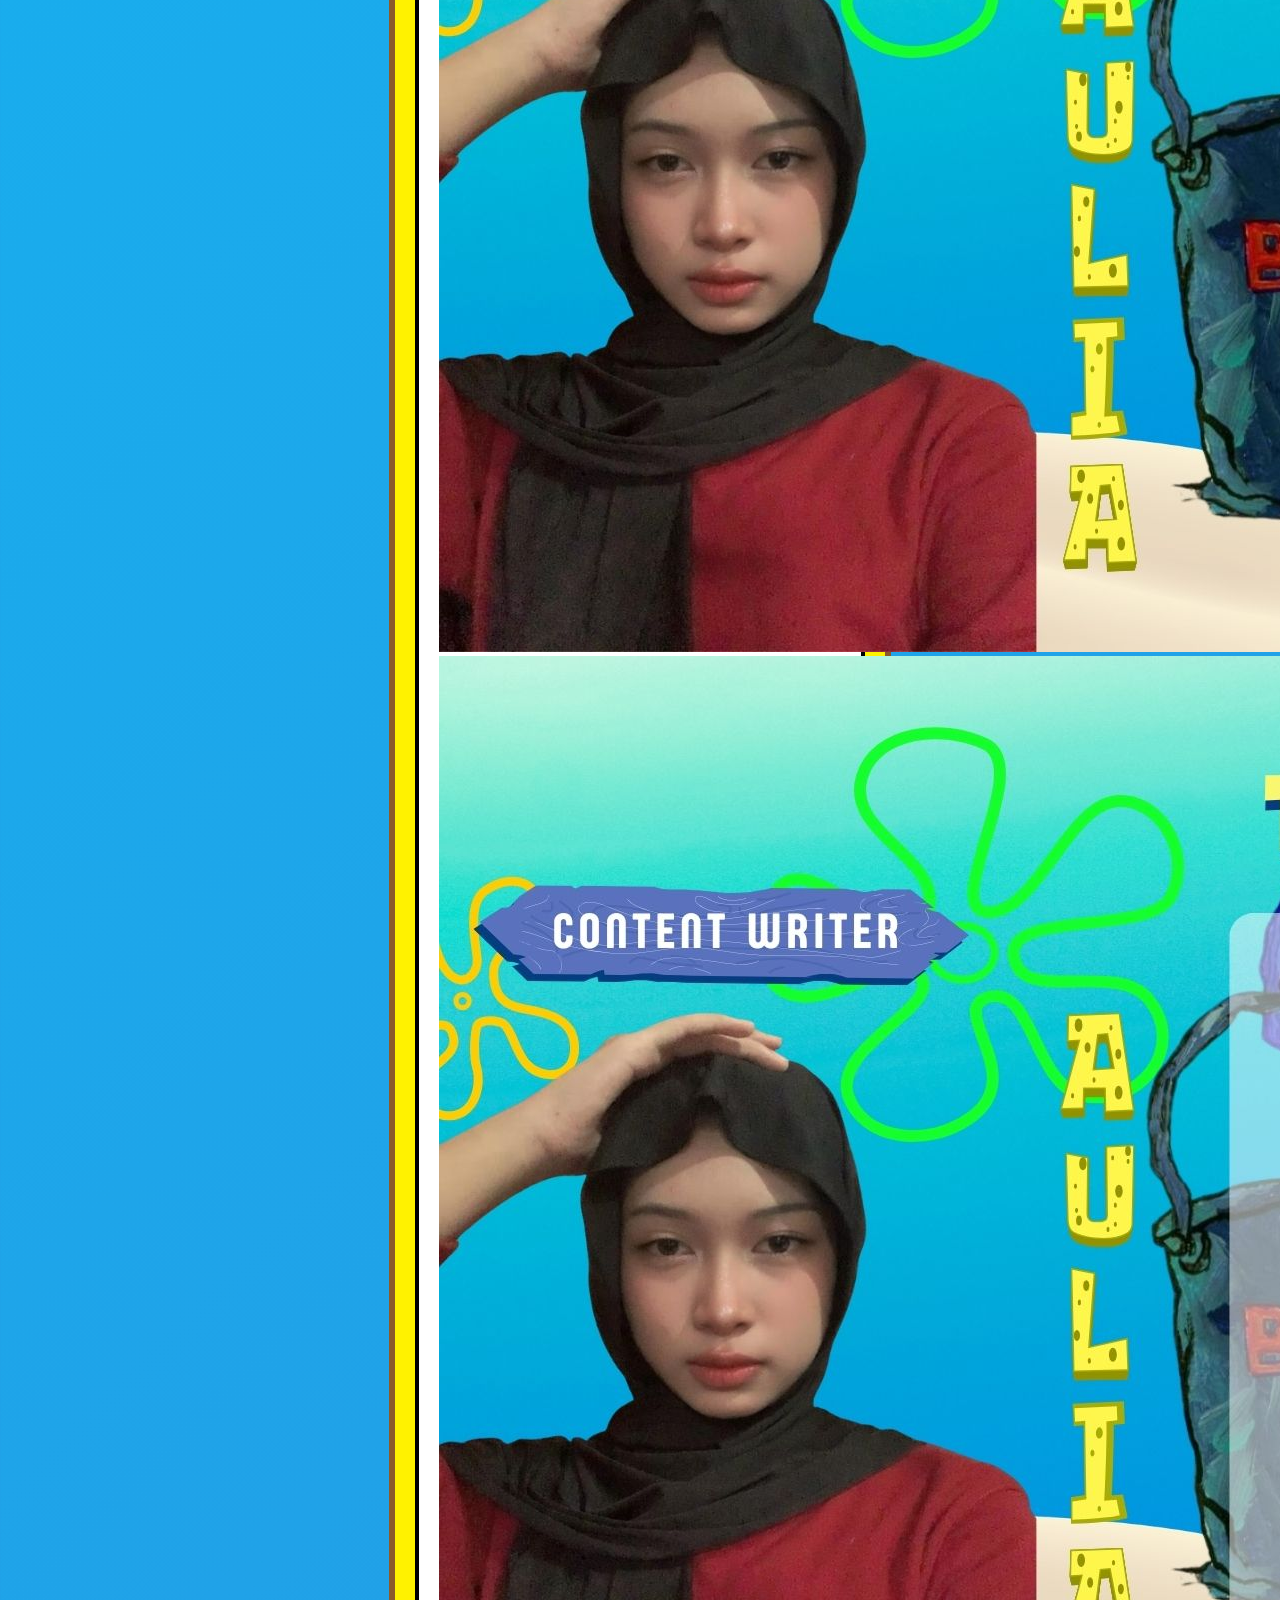
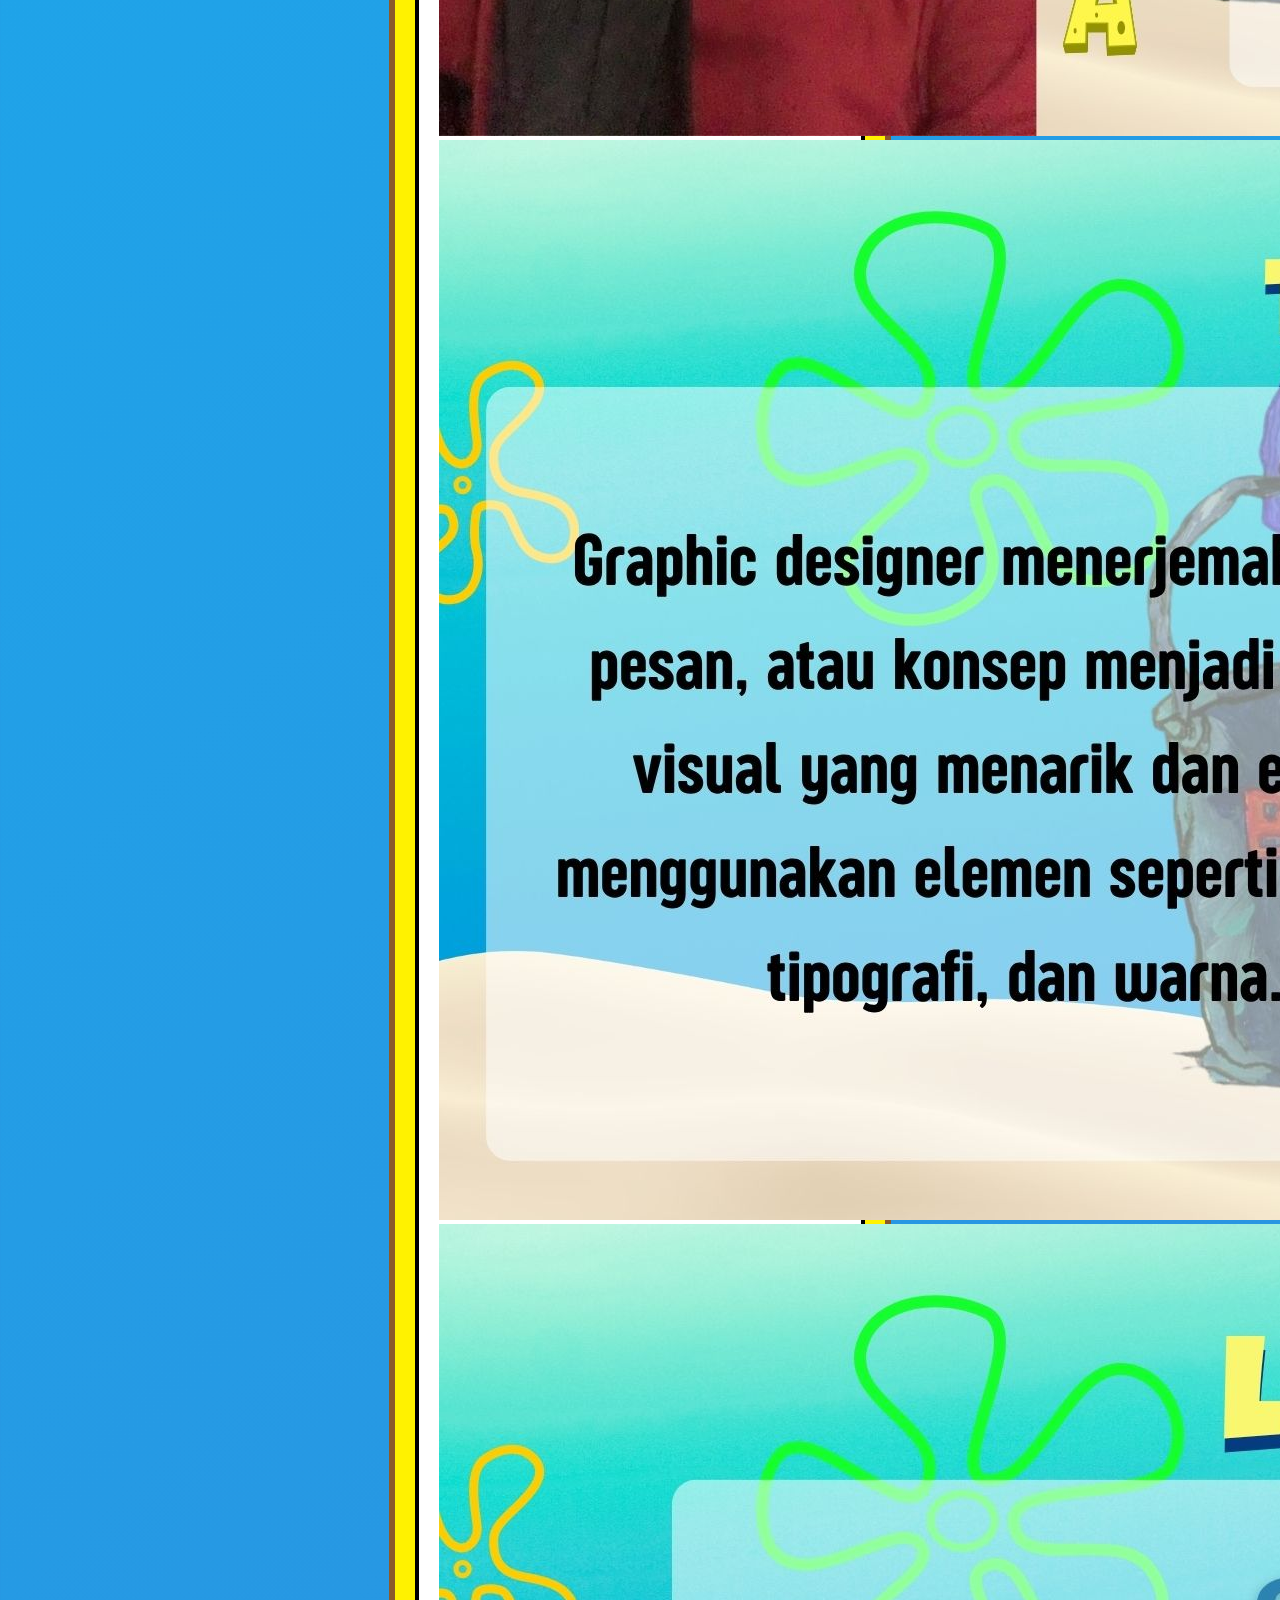
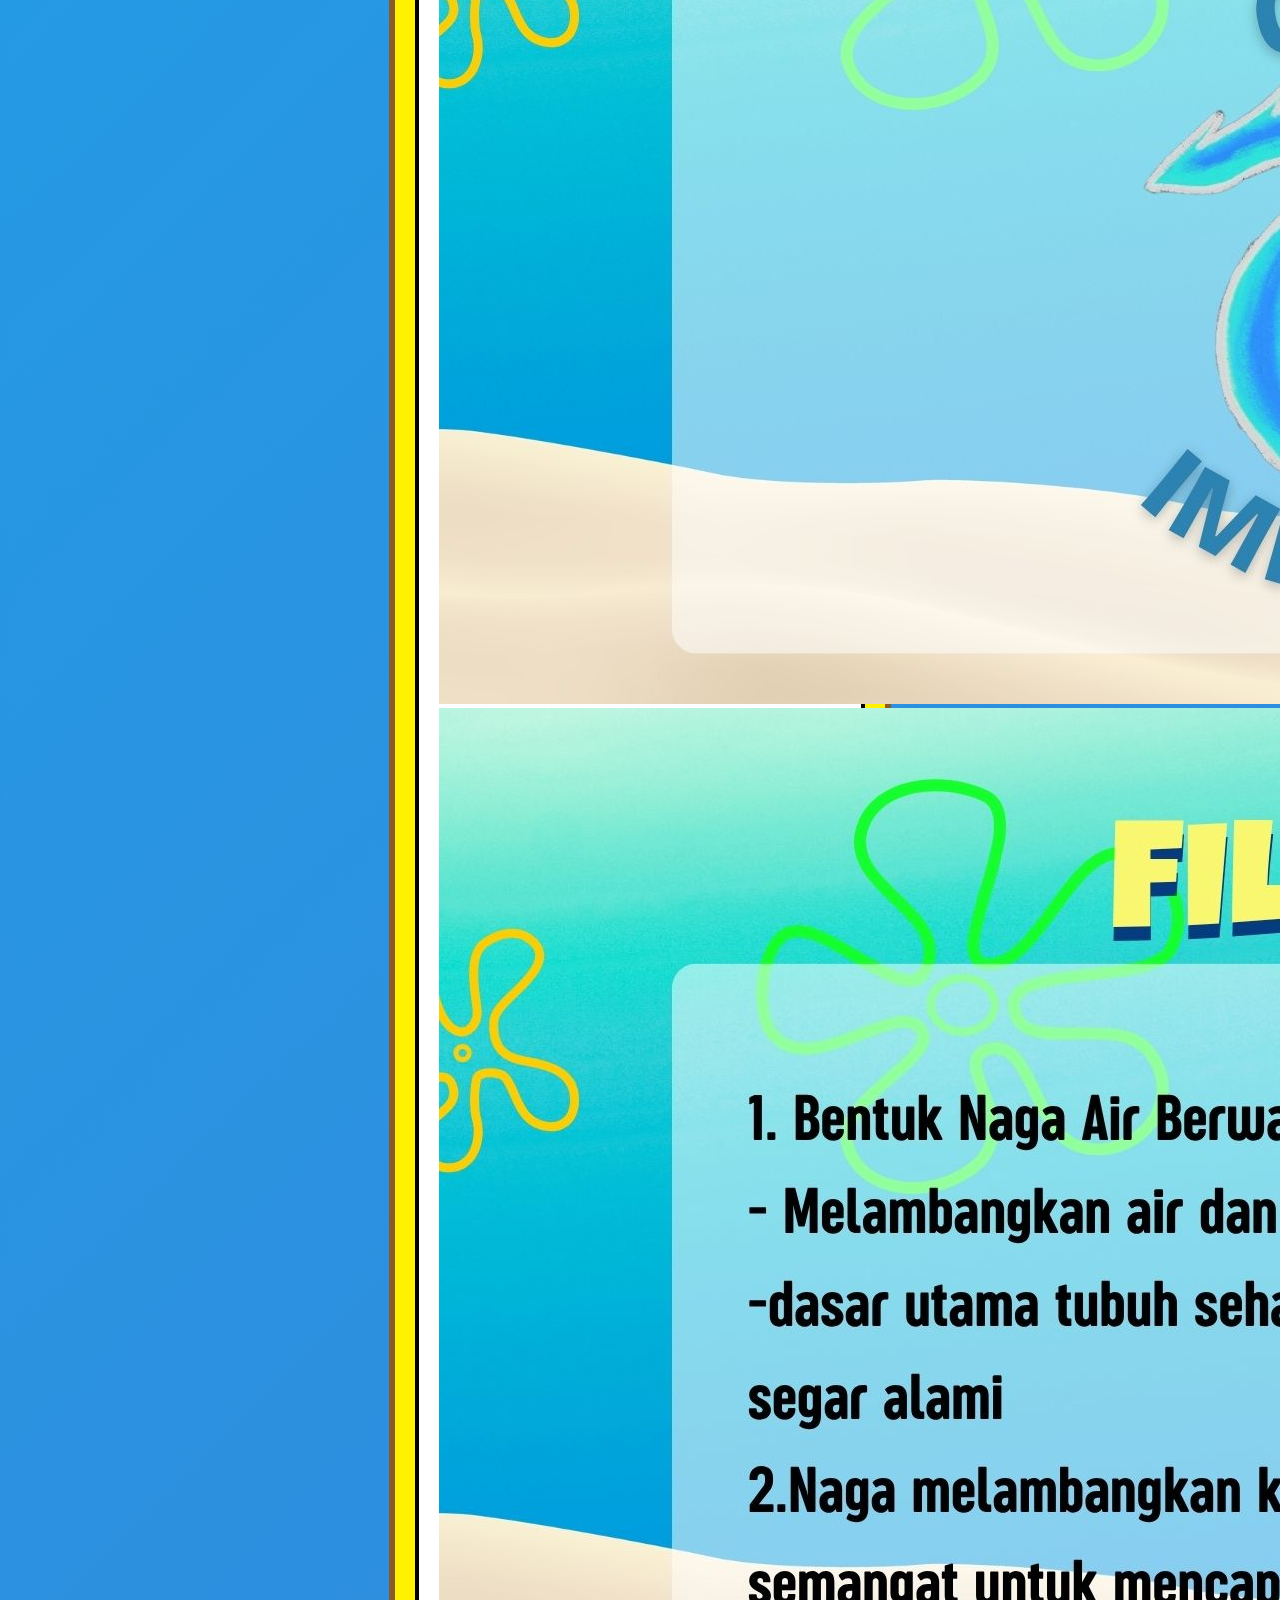
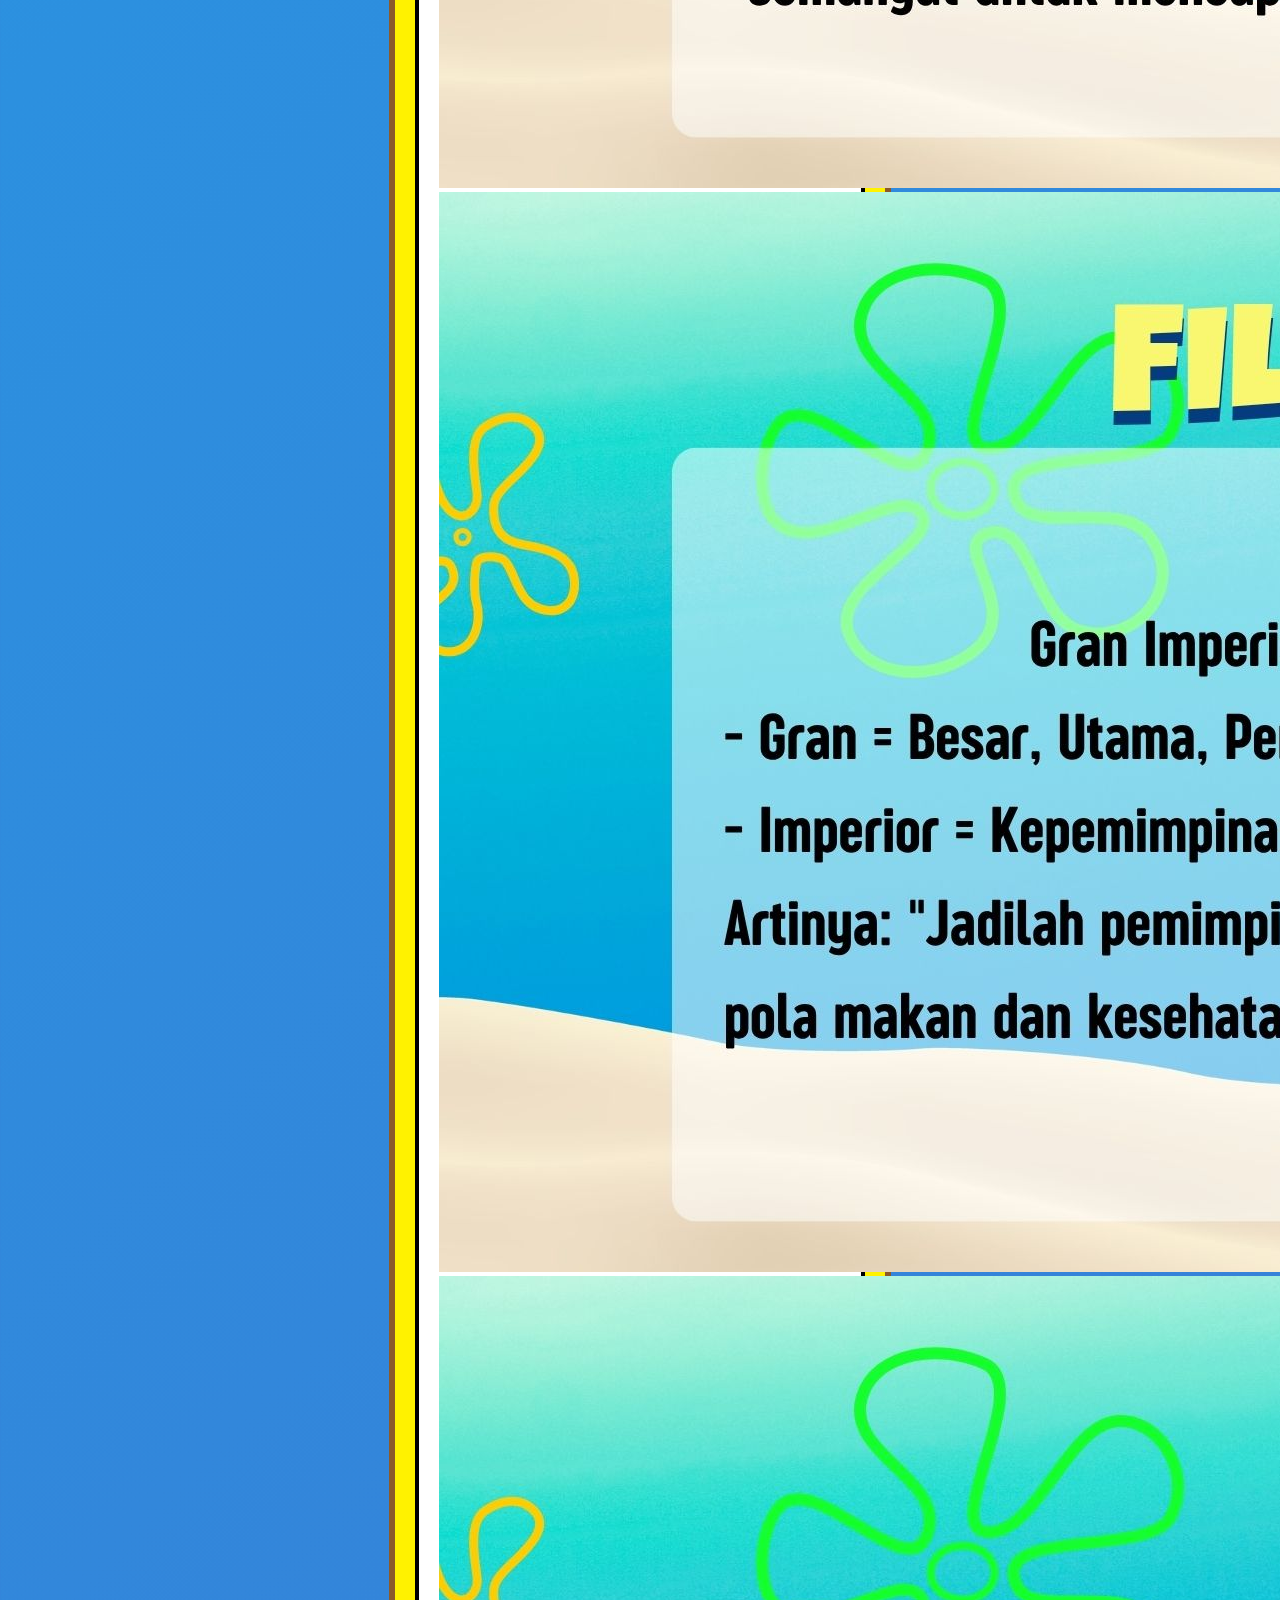
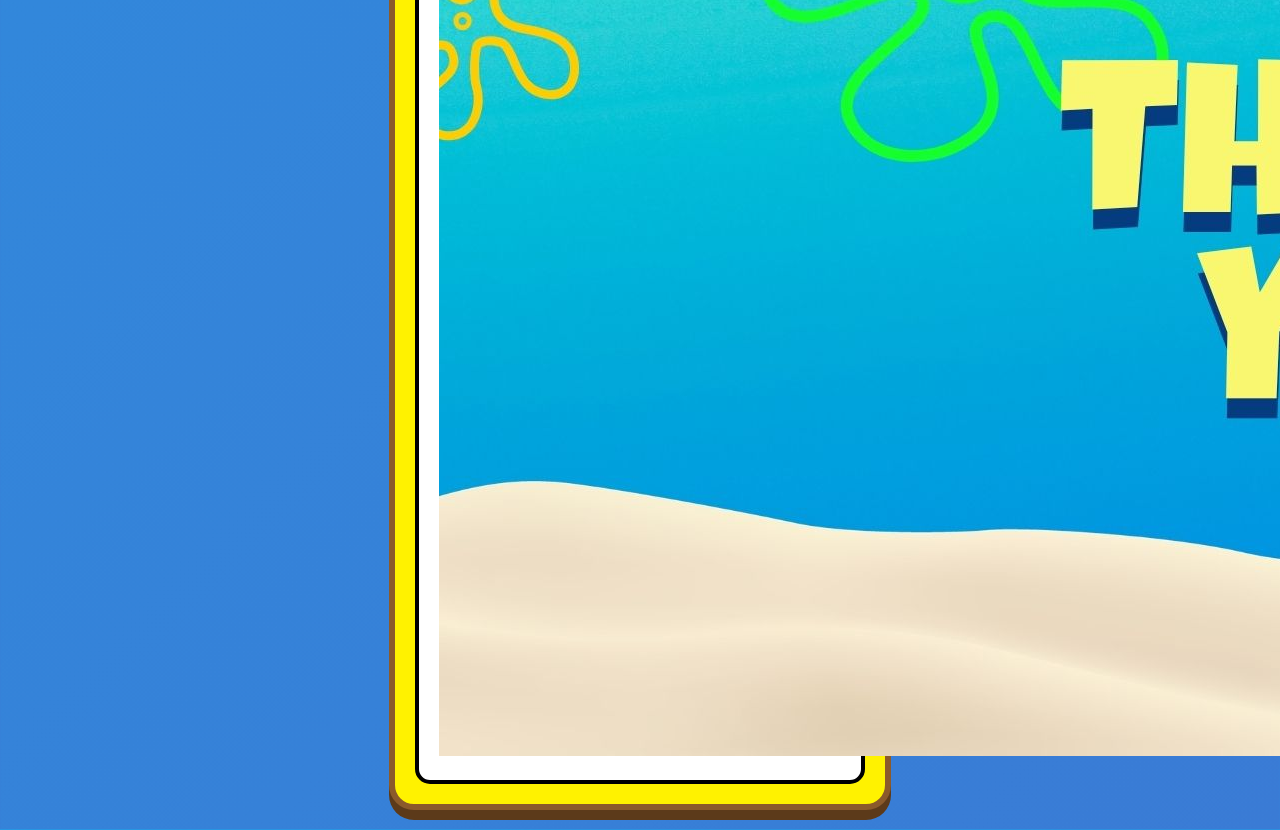
==== commit 7e49eb4f: "Update index.html" ====
--- a/index.html
+++ b/index.html
@@ -37,7 +37,6 @@
             <hr style="margin: 20px 0; border: 1px solid #ccc;">
 
             <div class="ppt-vertical-container">
-                <h2 style="text-align: center; color: #8b5a2b;">Galeri Slide PPT</h2>
                 <img src="1_20260606_195122_0000.jpg" alt="Slide 1" class="slide-img">
                 <img src="2_20260606_195122_0001.jpg" alt="Slide 2" class="slide-img">
                 <img src="3_20260606_195122_0002.jpg" alt="Slide 3" class="slide-img">
--- a/styles.css
+++ b/styles.css
@@ -1,7 +1,4 @@
-/* =======================================================
-   KODE CSS FINAL - SPONGEBOB THEME (KONSISTEN)
-   ======================================================= */
-
+/* CSS UNIFIKASI - SEMUA HALAMAN SAMA */
 body {
     font-family: 'Arial Black', Impact, sans-serif;
     background: linear-gradient(135deg, #00d2ff 0%, #3a7bd5 100%);
@@ -9,79 +6,81 @@
     padding: 20px;
     display: flex;
     justify-content: center;
-    align-items: flex-start;
     min-height: 100vh;
-    box-sizing: border-box;
 }
 
 .main-container {
     background-color: #fff200;
     border: 6px solid #8b5a2b;
-    border-radius: 20px;
+    border-radius: 25px;
     padding: 20px;
-    max-width: 500px;
+    max-width: 450px; /* Ukuran pas untuk HP */
     width: 100%;
     box-shadow: 0px 10px 0px #5c3a1a;
+    display: flex;
+    flex-direction: column;
 }
 
 .nav-container {
     display: flex;
-    justify-content: space-around;
+    justify-content: space-between;
     margin-bottom: 20px;
-    flex-wrap: wrap;
-    gap: 10px;
 }
 
 .nav-btn {
     text-decoration: none;
     text-transform: uppercase;
     font-weight: bold;
-    padding: 8px 12px;
-    border-radius: 8px;
-    font-size: 12px;
+    padding: 10px 15px;
+    border-radius: 10px;
     border: 3px solid #000;
-    box-shadow: 2px 2px 0px #000;
+    background: #fff;
+    color: #000;
+    font-size: 11px;
 }
 
-.btn-home { background-color: #00cdff; color: #fff; }
-.btn-design { background-color: #ff4747; color: #fff; }
-.btn-product { background-color: #a2ff00; color: #333; }
-
 .project-title {
-    background-color: #ffffff;
-    color: #ff4747;
+    background: #fff;
     border: 4px solid #8b5a2b;
     text-align: center;
-    font-size: 20px;
     padding: 15px;
-    border-radius: 12px;
+    border-radius: 15px;
     margin-bottom: 20px;
-}
-
-.subtitle {
-    font-size: 14px;
-    color: #8b5a2b;
-    margin-top: 8px;
-    background: #f0f0f0;
-    padding: 3px;
-    border-radius: 5px;
-    border: 2px solid #000;
+    font-size: 16px;
 }
 
 .content-box {
-    background-color: #ffffff;
-    border: 4px solid #000000;
+    background: #fff;
+    border: 4px solid #000;
     border-radius: 15px;
     padding: 20px;
+    flex-grow: 1; /* Biar kotak putih mengisi ruang */
 }
 
-/* KUNCI: PPT tidak akan keluar garis karena max-width: 100% */
+/* Wrapper untuk memastikan game tetap di tengah dan rapi */
+.scratch-wrapper {
+    width: 100%;
+    margin: 10px auto;
+    text-align: center;
+}
+
+/* Mengatur iframe agar lebih besar tapi tetap dalam batas kotak */
+iframe {
+    width: 100%;       /* Mengambil lebar penuh kotak konten */
+    height: 300px;     /* Ukuran ini lebih besar dari 200px tapi pas di layar HP */
+    border: 3px solid #000;
+    border-radius: 12px;
+    display: block;
+    background: #fff;  /* Mencegah background transparan aneh */
+}
+
+}
+
 .slide-img {
-    width: 100%;
-    max-width: 350px; 
-    height: auto;
+    width: 45%;
+    max-width: 150px;
     display: block;
-    margin: 15px auto;
-    border-radius: 10px;
+    margin: 10px auto;
     border: 3px solid #000;
+    border-radius: 8px;
 }
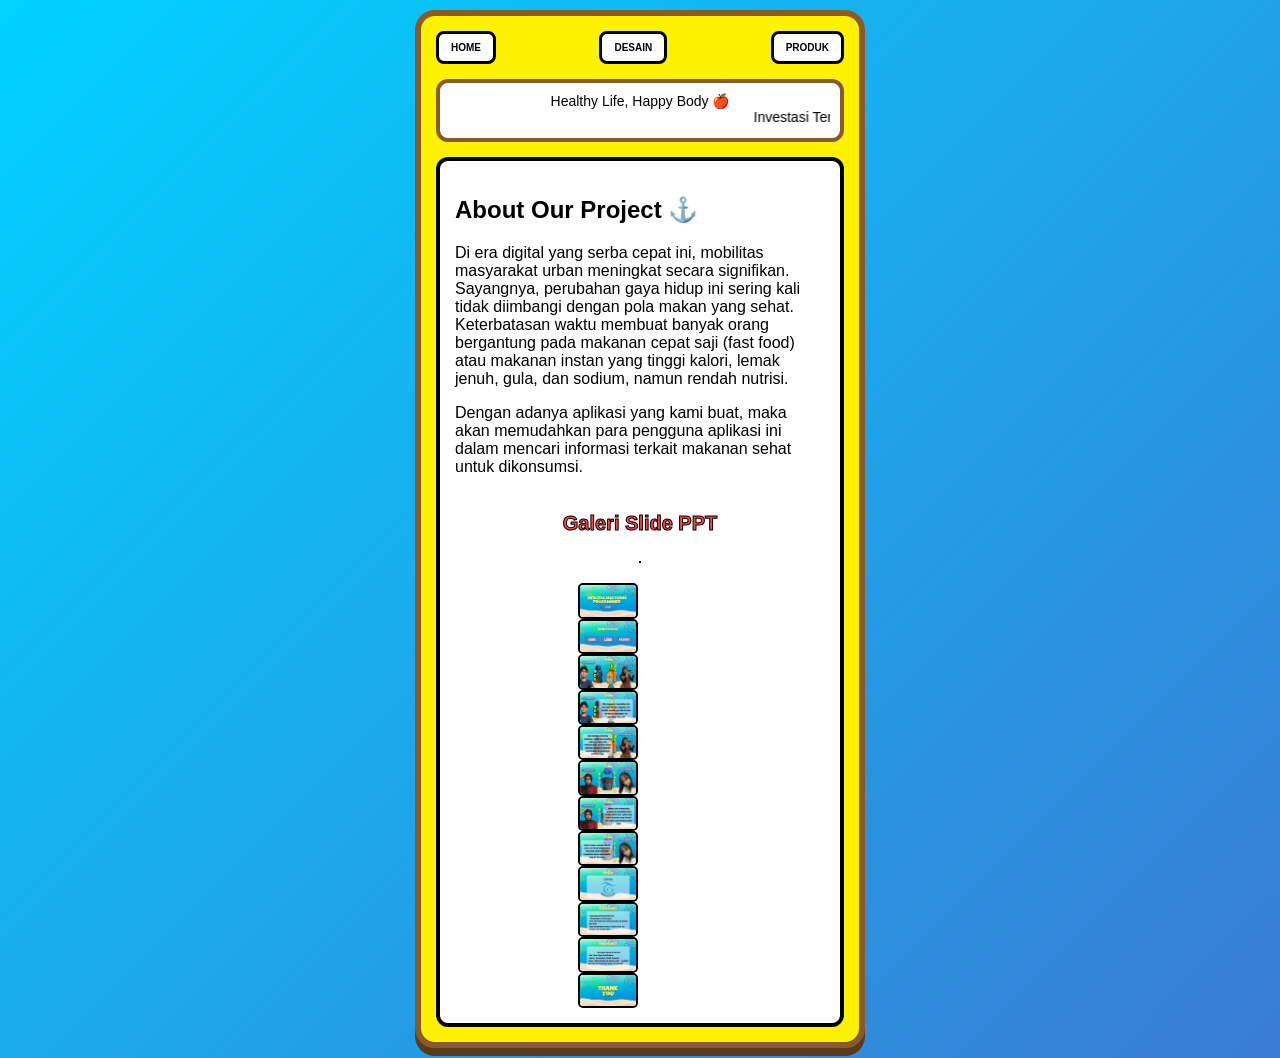
==== commit 058f20fb: "Update index.html" ====
--- a/index.html
+++ b/index.html
@@ -34,7 +34,8 @@
                 </p>
             </section>
 
-            <hr style="margin: 20px 0; border: 1px solid #ccc;">
+            <h2 style="color: #ff4747; font-size: 20px; margin-top: 20px; -webkit-text-stroke: 1px #000; text-align: center;">Galeri Slide PPT</h2>
+            <hr style="margin: 10px 0 20px 0; border: 1px solid #000;">
 
             <div class="ppt-vertical-container">
                 <img src="1_20260606_195122_0000.jpg" alt="Slide 1" class="slide-img">
--- a/styles.css
+++ b/styles.css
@@ -1,86 +1,76 @@
-/* CSS UNIFIKASI - SEMUA HALAMAN SAMA */
+/* --- 1. Dasar Halaman --- */
 body {
     font-family: 'Arial Black', Impact, sans-serif;
     background: linear-gradient(135deg, #00d2ff 0%, #3a7bd5 100%);
     margin: 0;
-    padding: 20px;
+    padding: 10px;
     display: flex;
     justify-content: center;
     min-height: 100vh;
 }
 
+/* --- 2. Kolam Kuning (Main Container) --- */
 .main-container {
     background-color: #fff200;
     border: 6px solid #8b5a2b;
-    border-radius: 25px;
-    padding: 20px;
-    max-width: 450px; /* Ukuran pas untuk HP */
+    border-radius: 20px;
+    padding: 15px;
+    max-width: 450px;
     width: 100%;
-    box-shadow: 0px 10px 0px #5c3a1a;
+    box-shadow: 0px 8px 0px #5c3a1a;
     display: flex;
     flex-direction: column;
+    box-sizing: border-box; /* Memastikan padding tidak membuat container melar */
+    overflow: hidden;       /* Mencegah konten meluber keluar kolam kuning */
 }
 
-.nav-container {
-    display: flex;
-    justify-content: space-between;
-    margin-bottom: 20px;
+/* --- 3. Navigasi & Judul --- */
+.nav-container { display: flex; justify-content: space-between; margin-bottom: 15px; }
+.nav-btn { 
+    text-decoration: none; text-transform: uppercase; font-weight: bold; 
+    padding: 8px 12px; border-radius: 8px; border: 3px solid #000;
+    background: #fff; color: #000; font-size: 10px;
+}
+.project-title {
+    background: #fff; border: 4px solid #8b5a2b; text-align: center;
+    padding: 10px; border-radius: 12px; margin-bottom: 15px; font-size: 14px;
 }
 
-.nav-btn {
-    text-decoration: none;
-    text-transform: uppercase;
-    font-weight: bold;
-    padding: 10px 15px;
-    border-radius: 10px;
-    border: 3px solid #000;
-    background: #fff;
-    color: #000;
-    font-size: 11px;
+/* --- 4. Kotak Konten Putih --- */
+.content-box {
+    background: #fff; border: 4px solid #000; border-radius: 12px; padding: 15px;
+    flex-grow: 1;
+    box-sizing: border-box;
+    display: flex;
+    flex-direction: column;
+    align-items: center;    /* Membuat konten di dalamnya rapi di tengah */
 }
 
-.project-title {
-    background: #fff;
-    border: 4px solid #8b5a2b;
-    text-align: center;
-    padding: 15px;
-    border-radius: 15px;
-    margin-bottom: 20px;
-    font-size: 16px;
+/* --- 5. Aturan Khusus PPT (Agar Tidak Kegedean) --- */
+.ppt-container {
+    display: flex;
+    flex-wrap: wrap;
+    gap: 8px;
+    justify-content: center;
+    margin-top: 10px;
+    width: 100%;
+}
+.slide-img {
+    width: 45%;            
+    max-width: 120px;      
+    border: 2px solid #000;
+    border-radius: 5px;
+    display: block;
 }
 
-.content-box {
-    background: #fff;
-    border: 4px solid #000;
-    border-radius: 15px;
-    padding: 20px;
-    flex-grow: 1; /* Biar kotak putih mengisi ruang */
-}
-
-/* Wrapper untuk memastikan game tetap di tengah dan rapi */
-.scratch-wrapper {
-    width: 100%;
-    margin: 10px auto;
-    text-align: center;
-}
-
-/* Mengatur iframe agar lebih besar tapi tetap dalam batas kotak */
-iframe {
-    width: 100%;       /* Mengambil lebar penuh kotak konten */
-    height: 300px;     /* Ukuran ini lebih besar dari 200px tapi pas di layar HP */
-    border: 3px solid #000;
-    border-radius: 12px;
-    display: block;
-    background: #fff;  /* Mencegah background transparan aneh */
-}
-
-}
-
-.slide-img {
-    width: 45%;
-    max-width: 150px;
-    display: block;
-    margin: 10px auto;
+/* --- 6. Aturan Khusus Game/Iframe (PERBAIKAN UTAMA) --- */
+.game-frame {
+    width: 100%;           /* Mengikuti lebar kotak putih */
+    max-width: 100%;       /* Dipaksa agar tidak melebihi kontainer */
+    aspect-ratio: 16 / 9;  /* Mengikuti aspek rasio standard layar landscape */
+    height: auto;          /* Tinggi otomatis menyesuaikan aspect-ratio agar tidak melar */
     border: 3px solid #000;
     border-radius: 8px;
+    display: block;
+    box-sizing: border-box;
 }
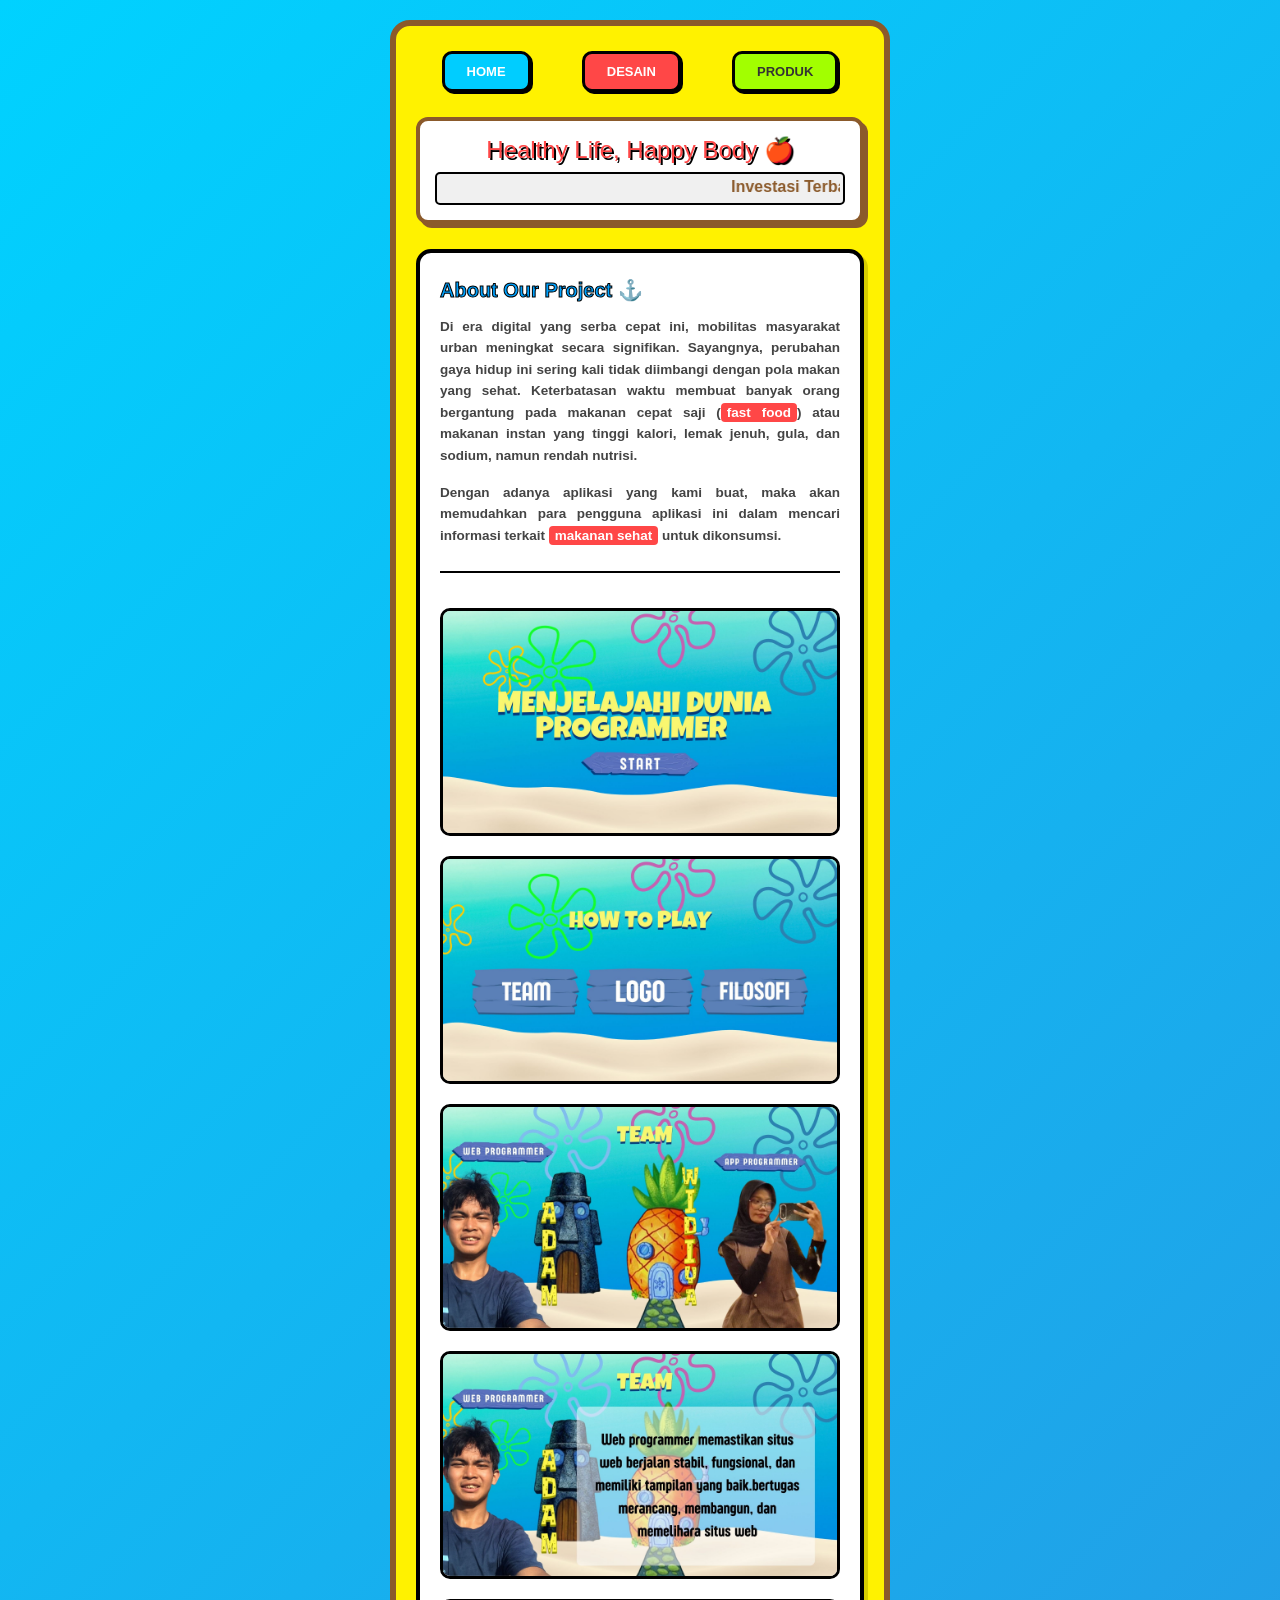
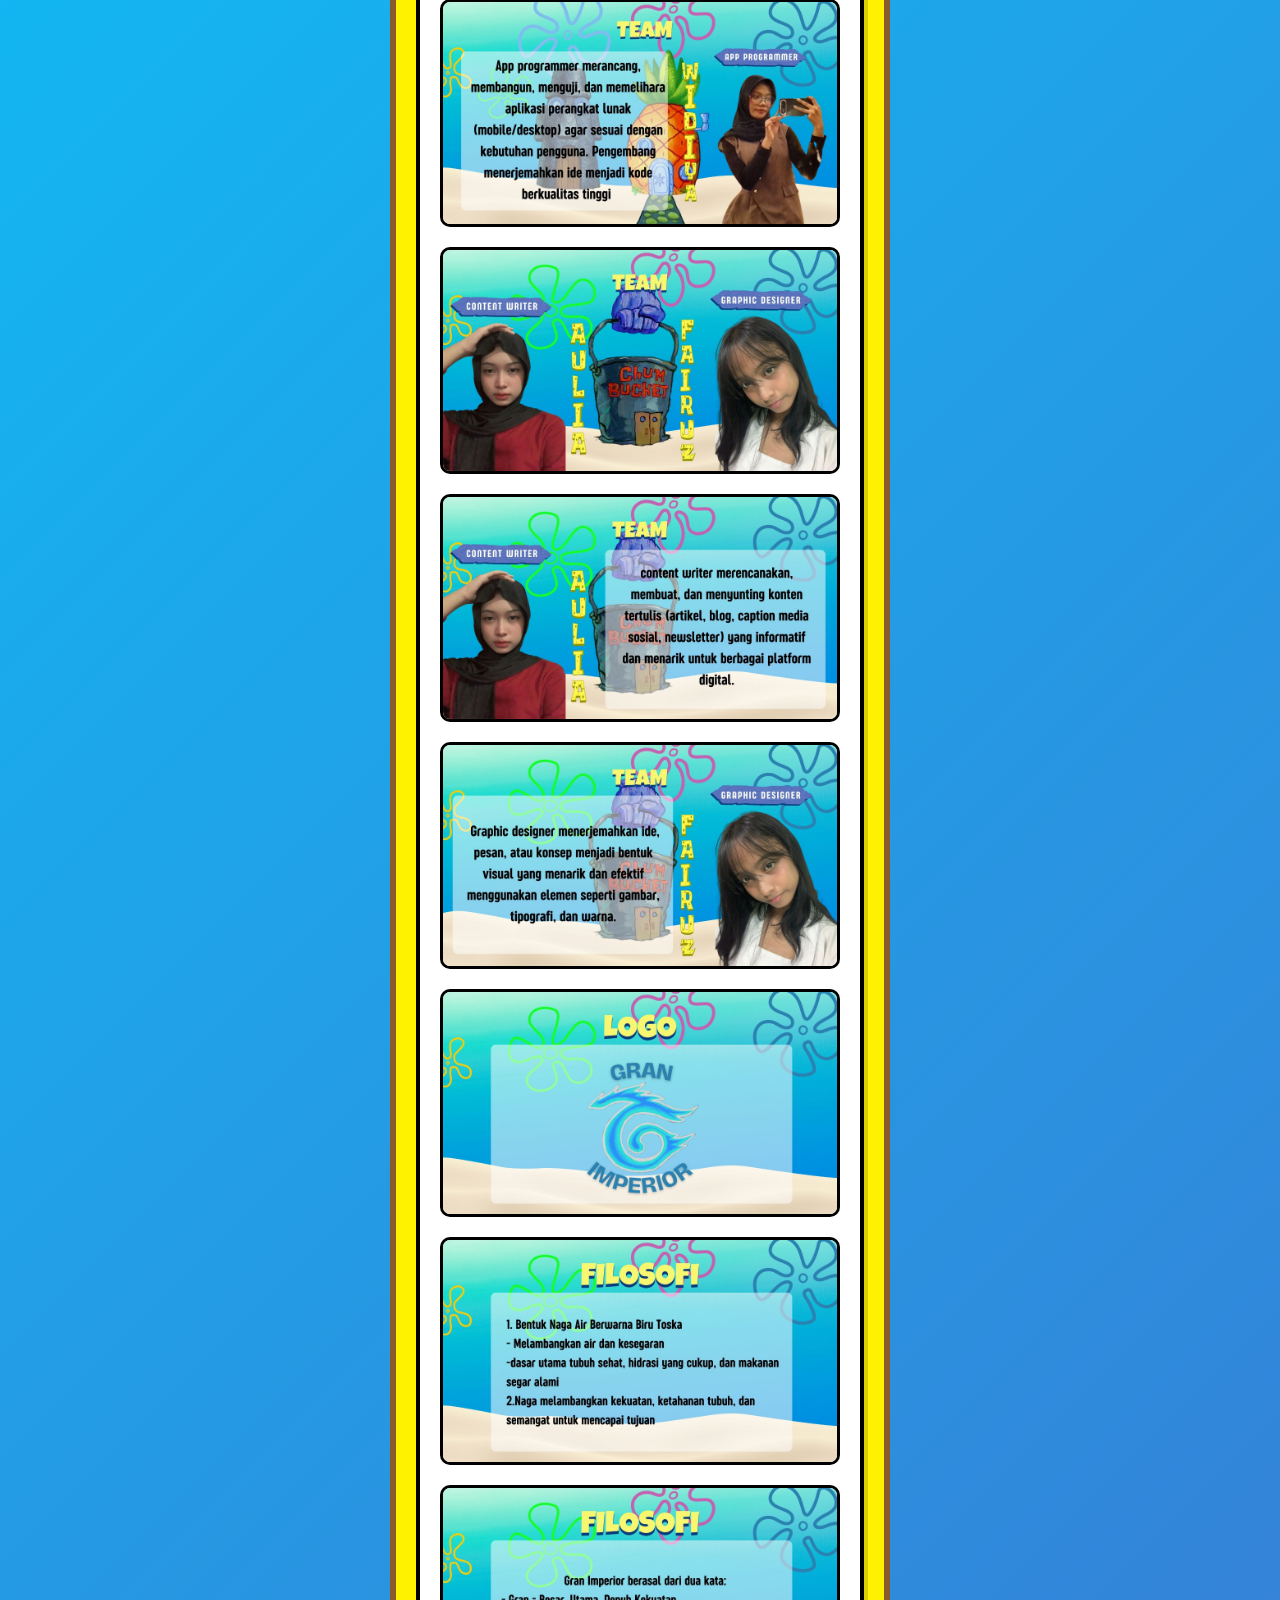
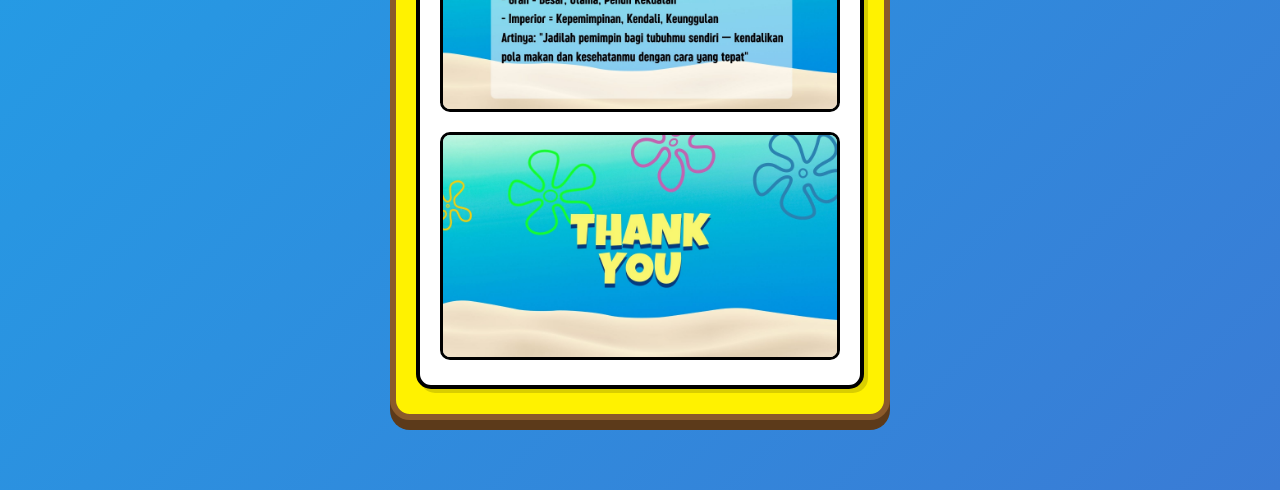
==== commit 394bacf2: "Update index.html" ====
--- a/index.html
+++ b/index.html
@@ -33,8 +33,7 @@
                     Dengan adanya aplikasi yang kami buat, maka akan memudahkan para pengguna aplikasi ini dalam mencari informasi terkait <span class="highlight">makanan sehat</span> untuk dikonsumsi.
                 </p>
             </section>
-
-            <h2 style="color: #ff4747; font-size: 20px; margin-top: 20px; -webkit-text-stroke: 1px #000; text-align: center;">Galeri Slide PPT</h2>
+            
             <hr style="margin: 10px 0 20px 0; border: 1px solid #000;">
 
             <div class="ppt-vertical-container">
--- a/styles.css
+++ b/styles.css
@@ -1,76 +1,169 @@
-/* --- 1. Dasar Halaman --- */
+/* =======================================================
+   KODE CSS SPONGEBOB - VERSI SCROLL MEMANJANG KE BAWAH
+   ======================================================= */
+
 body {
     font-family: 'Arial Black', Impact, sans-serif;
     background: linear-gradient(135deg, #00d2ff 0%, #3a7bd5 100%);
     margin: 0;
-    padding: 10px;
+    padding: 20px;
     display: flex;
     justify-content: center;
+    /* KUNCI 1: Diubah ke flex-start agar scroll dimulai dari atas ke bawah */
+    align-items: flex-start; 
+    /* KUNCI 2: Menggunakan height auto agar layar mengikuti panjang konten */
+    height: auto; 
     min-height: 100vh;
+    box-sizing: border-box;
+    overflow-y: auto; /* Memastikan scroll vertikal aktif */
 }
 
-/* --- 2. Kolam Kuning (Main Container) --- */
 .main-container {
     background-color: #fff200;
     border: 6px solid #8b5a2b;
     border-radius: 20px;
-    padding: 15px;
-    max-width: 450px;
+    padding: 25px 20px;
+    max-width: 500px;
     width: 100%;
-    box-shadow: 0px 8px 0px #5c3a1a;
-    display: flex;
-    flex-direction: column;
-    box-sizing: border-box; /* Memastikan padding tidak membuat container melar */
-    overflow: hidden;       /* Mencegah konten meluber keluar kolam kuning */
+    box-shadow: 0px 10px 0px #5c3a1a;
+    box-sizing: border-box;
+    /* KUNCI 3: Kasih jarak bawah agar konten paling bawah tidak menempel ke ujung layar */
+    margin-bottom: 50px; 
 }
 
-/* --- 3. Navigasi & Judul --- */
-.nav-container { display: flex; justify-content: space-between; margin-bottom: 15px; }
-.nav-btn { 
-    text-decoration: none; text-transform: uppercase; font-weight: bold; 
-    padding: 8px 12px; border-radius: 8px; border: 3px solid #000;
-    background: #fff; color: #000; font-size: 10px;
-}
-.project-title {
-    background: #fff; border: 4px solid #8b5a2b; text-align: center;
-    padding: 10px; border-radius: 12px; margin-bottom: 15px; font-size: 14px;
+.nav-container {
+    display: flex;
+    justify-content: space-around;
+    margin-bottom: 25px;
 }
 
-/* --- 4. Kotak Konten Putih --- */
-.content-box {
-    background: #fff; border: 4px solid #000; border-radius: 12px; padding: 15px;
-    flex-grow: 1;
-    box-sizing: border-box;
-    display: flex;
-    flex-direction: column;
-    align-items: center;    /* Membuat konten di dalamnya rapi di tengah */
+.nav-btn {
+    text-decoration: none;
+    text-transform: uppercase;
+    font-weight: bold;
+    padding: 10px 22px;
+    border-radius: 10px;
+    font-size: 13px;
+    border: 3px solid #000;
+    box-shadow: 2px 2px 0px #000;
+    transition: all 0.1s ease;
 }
 
-/* --- 5. Aturan Khusus PPT (Agar Tidak Kegedean) --- */
-.ppt-container {
+.nav-btn:active {
+    transform: translate(2px, 2px);
+    box-shadow: 0px 0px 0px #000;
+}
+
+.btn-home { background-color: #00cdff; color: #fff; }
+.btn-design { background-color: #ff4747; color: #fff; }
+.btn-product { background-color: #a2ff00; color: #333; }
+
+.project-title {
+    background-color: #ffffff; 
+    color: #ff4747; 
+    border: 4px solid #8b5a2b;
+    text-shadow: 2px 2px 0px #000;
+    text-align: center;
+    font-size: 24px;
+    padding: 15px;
+    border-radius: 12px;
+    margin-bottom: 25px;
+    box-shadow: 4px 4px 0px #8b5a2b;
+}
+
+.subtitle {
+    font-family: 'Segoe UI', sans-serif;
+    font-size: 16px;
+    color: #8b5a2b;
+    text-shadow: none;
+    font-weight: bold;
+    margin-top: 8px;
+    background: #f0f0f0;
+    padding: 3px;
+    border-radius: 5px;
+    border: 2px solid #000;
+}
+
+/* Kotak konten utama otomatis memanjang tanpa batas */
+.content-box {
+    background-color: #ffffff;
+    border: 4px solid #000000;
+    border-radius: 15px;
+    padding: 25px 20px;
+    box-shadow: 4px 4px 0px rgba(0,0,0,0.15);
     display: flex;
-    flex-wrap: wrap;
-    gap: 8px;
-    justify-content: center;
-    margin-top: 10px;
-    width: 100%;
+    flex-direction: column; /* Menyusun konten berurutan ke bawah */
+    height: auto; /* Mengikuti panjang teks dan PPT */
+    box-sizing: border-box;
 }
+
+/* Judul Artikel */
+.about-section h2 {
+    color: #00a2ff;
+    font-size: 20px;
+    margin-top: 0;
+    margin-bottom: 12px;
+    -webkit-text-stroke: 1px #000;
+}
+
+/* Teks Paragraf */
+.about-section p {
+    font-family: 'Segoe UI', sans-serif;
+    font-weight: bold;
+    color: #444444;
+    font-size: 13.5px;
+    line-height: 1.6;
+    text-align: justify;
+    margin-bottom: 15px;
+}
+
+.highlight {
+    background-color: #ff4747;
+    color: #ffffff;
+    padding: 2px 6px;
+    border-radius: 4px;
+}
+
+/* =======================================================
+   PERBAIKAN UTAMA: PENGATURAN PPT GAMBAR AGAR PAS DI LAYAR
+   ======================================================= */
+.ppt-vertical-container {
+    display: flex;
+    flex-direction: column; /* Menyusun slide berurutan ke bawah */
+    gap: 20px;             /* Jarak antar gambar slide biar ga nempel */
+    width: 100%;           /* Memenuhi lebar kotak putih */
+    align-items: center;   /* Membuat posisi pas di tengah */
+    box-sizing: border-box;
+    margin-top: 15px;
+}
+
 .slide-img {
-    width: 45%;            
-    max-width: 120px;      
-    border: 2px solid #000;
-    border-radius: 5px;
+    width: 100% !important;     /* Memaksa gambar melebar 100% memenuhi kotak putih */
+    max-width: 100% !important; /* Menghapus batasan 120px yang bikin menciut */
+    height: auto !important;    /* Menjaga proporsi agar gambar tidak gepeng atau ketarik */
+    border: 3px solid #000;     /* Border tebal hitam khas Spongebob */
+    border-radius: 10px;        /* Sudut gambar agak melengkung rapi */
+    box-sizing: border-box;
     display: block;
 }
 
-/* --- 6. Aturan Khusus Game/Iframe (PERBAIKAN UTAMA) --- */
-.game-frame {
-    width: 100%;           /* Mengikuti lebar kotak putih */
-    max-width: 100%;       /* Dipaksa agar tidak melebihi kontainer */
-    aspect-ratio: 16 / 9;  /* Mengikuti aspek rasio standard layar landscape */
-    height: auto;          /* Tinggi otomatis menyesuaikan aspect-ratio agar tidak melar */
+/* =======================================================
+   PERBAIKAN UTAMA: PENGATURAN GAME/SCRATCH IFRAME
+   ======================================================= */
+.scratch-wrapper {
+    width: 100%;
+    max-width: 100%;
+    aspect-ratio: 4 / 3;   /* Rasio standar player Scratch */
     border: 3px solid #000;
-    border-radius: 8px;
+    border-radius: 10px;
+    overflow: hidden;
+    box-sizing: border-box;
+    margin-bottom: 20px;
+}
+
+.scratch-wrapper iframe {
+    width: 100%;
+    height: 100%;
+    border: none;
     display: block;
-    box-sizing: border-box;
 }
